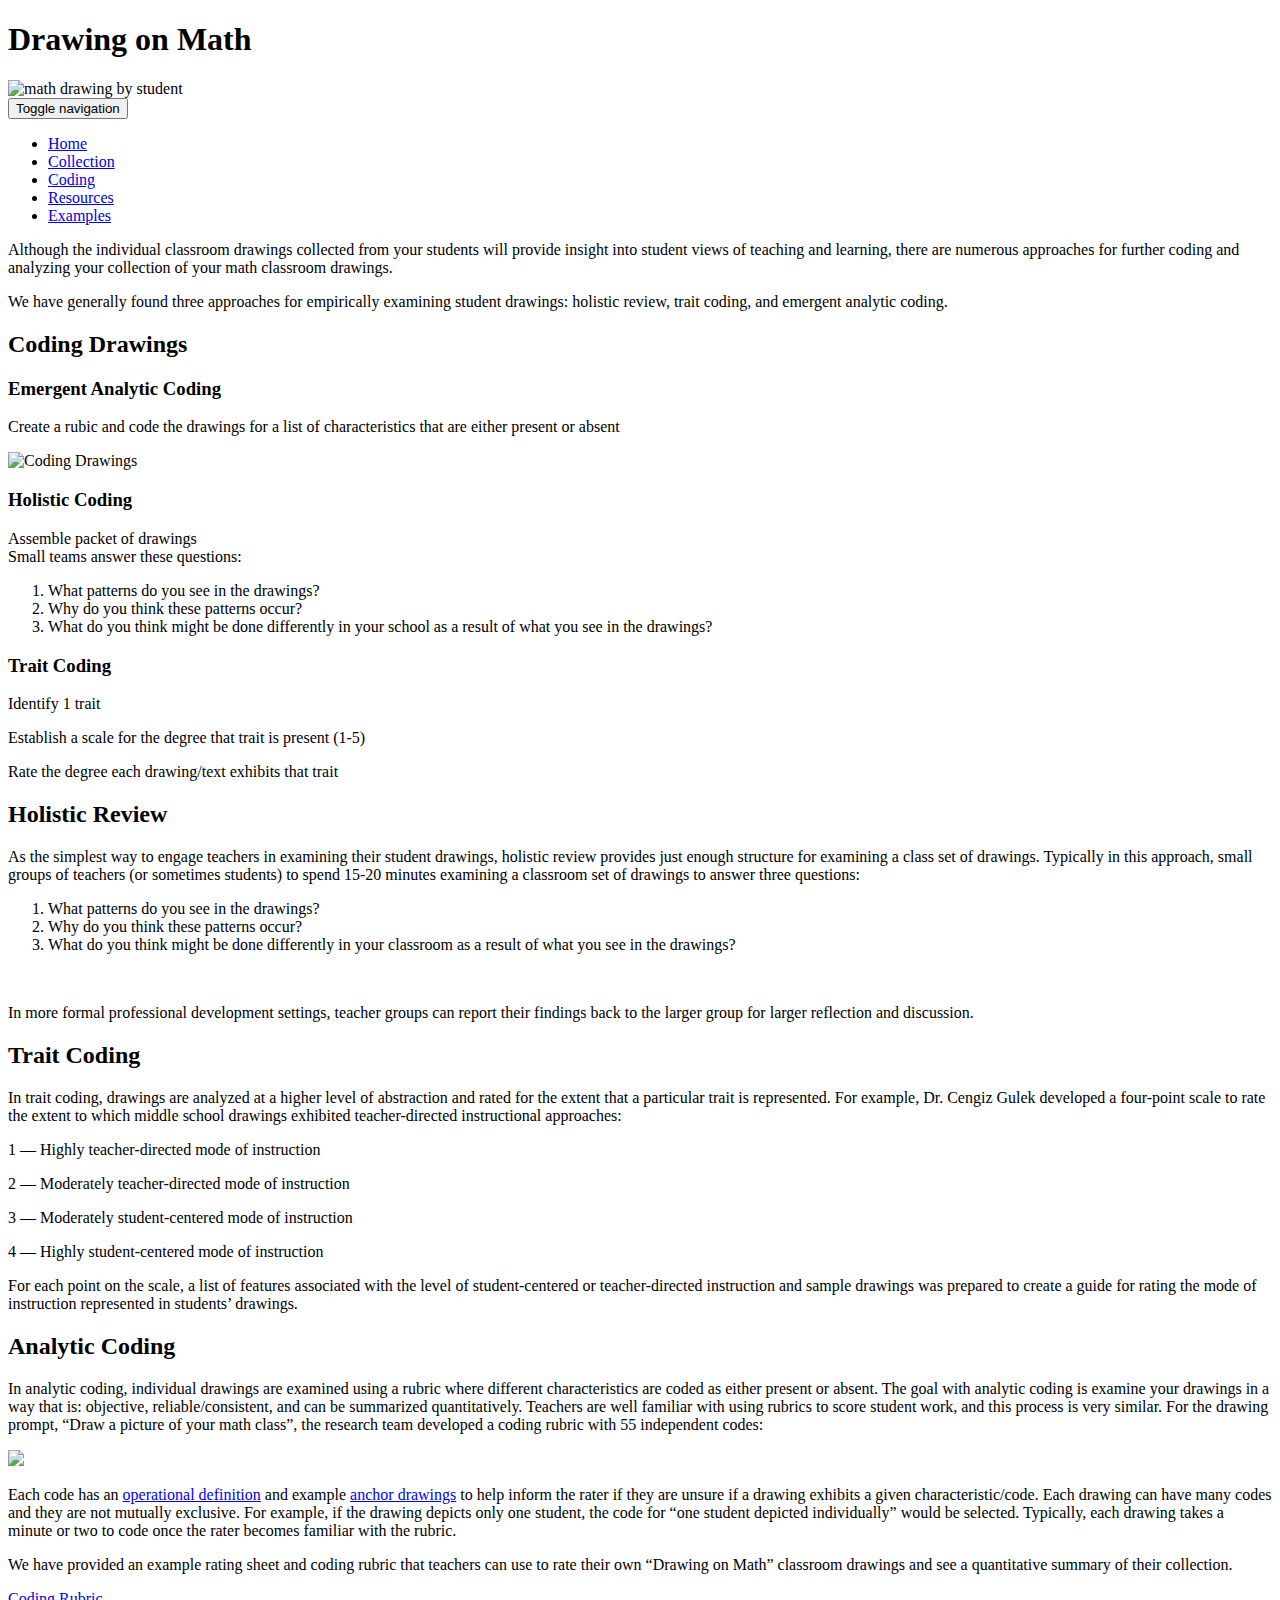
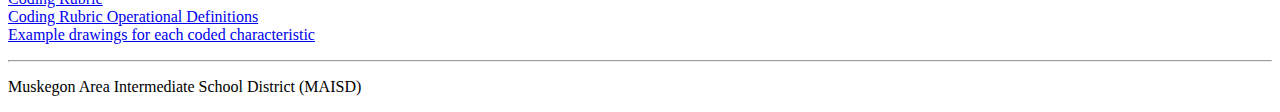
==== coding.html @ 66463686 "Add files via upload" ====
<!DOCTYPE html>
<html lang="en">
  <head>
    <meta charset="utf-8">
    <meta http-equiv="X-UA-Compatible" content="IE=edge">
    <meta name="viewport" content="width=device-width, initial-scale=1">
    <meta name="description" content="Coding student drawings for Drawing on Math">
    <link rel="icon" href="favicon.ico">

    <title>Drawing on Math: Coding</title>

    <!-- Core CSS -->
    <link href="css/custom.css" rel="stylesheet">
    <link href="css/ekko-lightbox.css" rel="stylesheet">

    <!-- HTML5 shim and Respond.js for IE8 support of HTML5 elements and media queries -->
    <!--[if lt IE 9]>
      <script src="https://oss.maxcdn.com/html5shiv/3.7.3/html5shiv.min.js"></script>
      <script src="https://oss.maxcdn.com/respond/1.4.2/respond.min.js"></script>
    <![endif]-->
    <link href="https://fonts.googleapis.com/css?family=Rubik+Mono+One|Source+Sans+Pro:400,400i,700,700i" rel="stylesheet">
    <!--Google Analytics Code-->
    <!--Google Analytics Code-->    
  </head>

  <body>

     <div class="container">
    <!--Header-start-->
    <header>

        <h1>Drawing on Math</h1>
        <img src="images/header3.jpg" alt="math drawing by student" class="img-responsive">

        <!-- Static navbar -->
        <nav class="navbar">
          <div class="navbar-header">
            <button type="button" class="navbar-toggle collapsed" data-toggle="collapse" data-target="#navbar" aria-expanded="false" aria-controls="navbar">
              <span class="sr-only">Toggle navigation</span>
              <span class="icon-bar"></span>
              <span class="icon-bar"></span>
              <span class="icon-bar"></span>
            </button>
          </div>
          <div id="navbar" class="navbar-collapse collapse">
            <ul class="nav navbar-nav">
              <li><a href="index.html" class="first">Home</a></li>
              <li><a href="collection.html">Collection</a></li>
              <li><a href="coding.html">Coding</a></li>
              <li><a href="resources.html">Resources</a></li>
              <li><a href="examples.html">Examples</a></li>
            </ul>
          </div>
        </nav>       
    </header>    

    <div class="wrapper">
      <!-- content row -->

      <p>Although the individual classroom drawings collected from your students will provide insight into student views of teaching and learning, there are numerous approaches for further coding and analyzing your collection of your math classroom drawings.</p>

      <p>We have generally found three approaches for empirically examining student drawings: holistic review, trait coding, and emergent analytic coding.</p> 

      <div class="well">
        <h2 class="text-center">Coding Drawings</h2>
        <div class="row">
          <div class="col-sm-4">
            <h3>Emergent Analytic Coding</h3>
            <p><i class="fa fa-angle-double-right"></i> Create a rubic and code the drawings for a list of characteristics that are either present or absent</p>
            <img src="images/coding-drawings.jpg" alt="Coding Drawings" class="img-responsive center-block">   
          </div>
          <div class="col-sm-4">
            <h3>Holistic Coding</h3>
            <p><i class="fa fa-angle-double-right"></i> Assemble packet of drawings<br>
            <i class="fa fa-angle-double-right"></i> Small teams answer these questions:</p>
            <ol>
              <li>What patterns do you see in the drawings?</li>
              <li>Why do you think these patterns occur?</li>
              <li>What do you think might be done differently in your school as a result of what you see in the drawings?</li>
            </ol>
          </div>
          <div class="col-sm-4">
            <h3>Trait Coding</h3>
            <p><i class="fa fa-angle-double-right"></i> Identify 1 trait</p>
            <p><i class="fa fa-angle-double-right"></i> Establish a scale for the degree that trait is present (1-5)</p>
            <p><i class="fa fa-angle-double-right"></i> Rate the degree each drawing/text exhibits that trait</p>
          </div>

        </div>
      </div>
      
      
      <h2>Holistic Review</h2>
      <p>As the simplest way to engage teachers in examining their student drawings, holistic review provides just enough structure for examining a class set of drawings. Typically in this approach, small groups of teachers (or sometimes students) to spend 15-20 minutes examining a classroom set of drawings to answer three questions:</p>
      <ol>
         <li>What patterns do you see in the drawings? </li>
         <li>Why do you think these patterns occur?</li>
         <li>What do you think might be done differently in your classroom as a result of what you see in the drawings?</li>
       </ol> 
        
      <p>In more formal professional development settings, teacher groups can report their findings back to the larger group for larger reflection and discussion.</p>  

      <h2>Trait Coding</h2>
      <p>In trait coding, drawings are analyzed at a higher level of abstraction and rated for the extent that a particular trait is represented. For example, Dr. Cengiz Gulek developed a four-point scale to rate the extent to which middle school drawings exhibited teacher-directed instructional approaches:</p> 
      <div class="row">
        <div class="col-sm-6 col-sm-offset-3">
          <p>1 — Highly teacher-directed mode of instruction </p>
          <p>2 — Moderately teacher-directed mode of instruction</p> 
          <p>3 — Moderately student-centered mode of instruction</p> 
          <p>4 — Highly student-centered mode of instruction</p>
        </div>
      </div> 
      <p>For each point on the scale, a list of features associated with the level of student-centered or teacher-directed instruction and sample drawings was prepared to create a guide for rating the mode of instruction represented in students’ drawings.</p> 

      <h2>Analytic Coding</h2>
      <p>In analytic coding, individual drawings are examined using a rubric where different characteristics are coded as either present or absent. The goal with analytic coding is examine your drawings in a way that is: objective, reliable/consistent, and can be summarized quantitatively. Teachers are well familiar with using rubrics to score student work, and this process is very similar. For the drawing prompt, “Draw a picture of your math class”, the research team developed a coding rubric with 55 independent codes:</p>

      <p><a href="pdf/Coding-Rubric-Operational-Defintions.pdf"><img src="images/coding.jpg" class="img-responsive center-block border"></a></p>

      <p>Each code has an <a href="pdf/Coding-Rubric-Operational-Defintions.pdf">operational definition</a> and example <a href="pdf/Example-Math-Student-Drawings.pdf">anchor drawings</a> to help inform the rater if they are unsure if a drawing exhibits a given characteristic/code.  Each drawing can have many codes and they are not mutually exclusive.  For example, if the drawing depicts only one student, the code for “one student depicted individually” would be selected. Typically, each drawing takes a minute or two to code once the rater becomes familiar with the rubric.</p>
      
      <p>We have provided an example rating sheet and coding rubric that teachers can use to rate their own “Drawing on Math” classroom drawings and see a quantitative summary of their collection.</p>


      <p><i class="fa fa-angle-double-right"></i> <a href="pdf/Coding-Rubric-Sheet.pdf">Coding Rubric</a><br>
      <i class="fa fa-angle-double-right"></i> <a href="pdf/Coding-Rubric-Operational-Defintions.pdf">Coding Rubric Operational Definitions</a><br>
      <i class="fa fa-angle-double-right"></i> <a href="pdf/Example-Math-Student-Drawings.pdf">Example drawings for each coded characteristic</a></p>



      <hr>
      <p class="pull-right">Muskegon Area Intermediate School District (MAISD)</p>


    </div> <!-- wrapper end -->
   </div><!-- end container -->


    <!-- Bootstrap core JavaScript
    ================================================== -->
    <!-- Placed at the end of the document so the pages load faster -->
    <script src="https://ajax.googleapis.com/ajax/libs/jquery/1.12.4/jquery.min.js"></script>
    <script src="js/bootstrap.min.js"></script>
    <script src="js/ekko-lightbox.min.js"></script>
    <script type="text/javascript">
      $(document).on('click', '[data-toggle="lightbox"]', function(event) {
                event.preventDefault();
                $(this).ekkoLightbox();
            });
    </script>
</body>
</html>
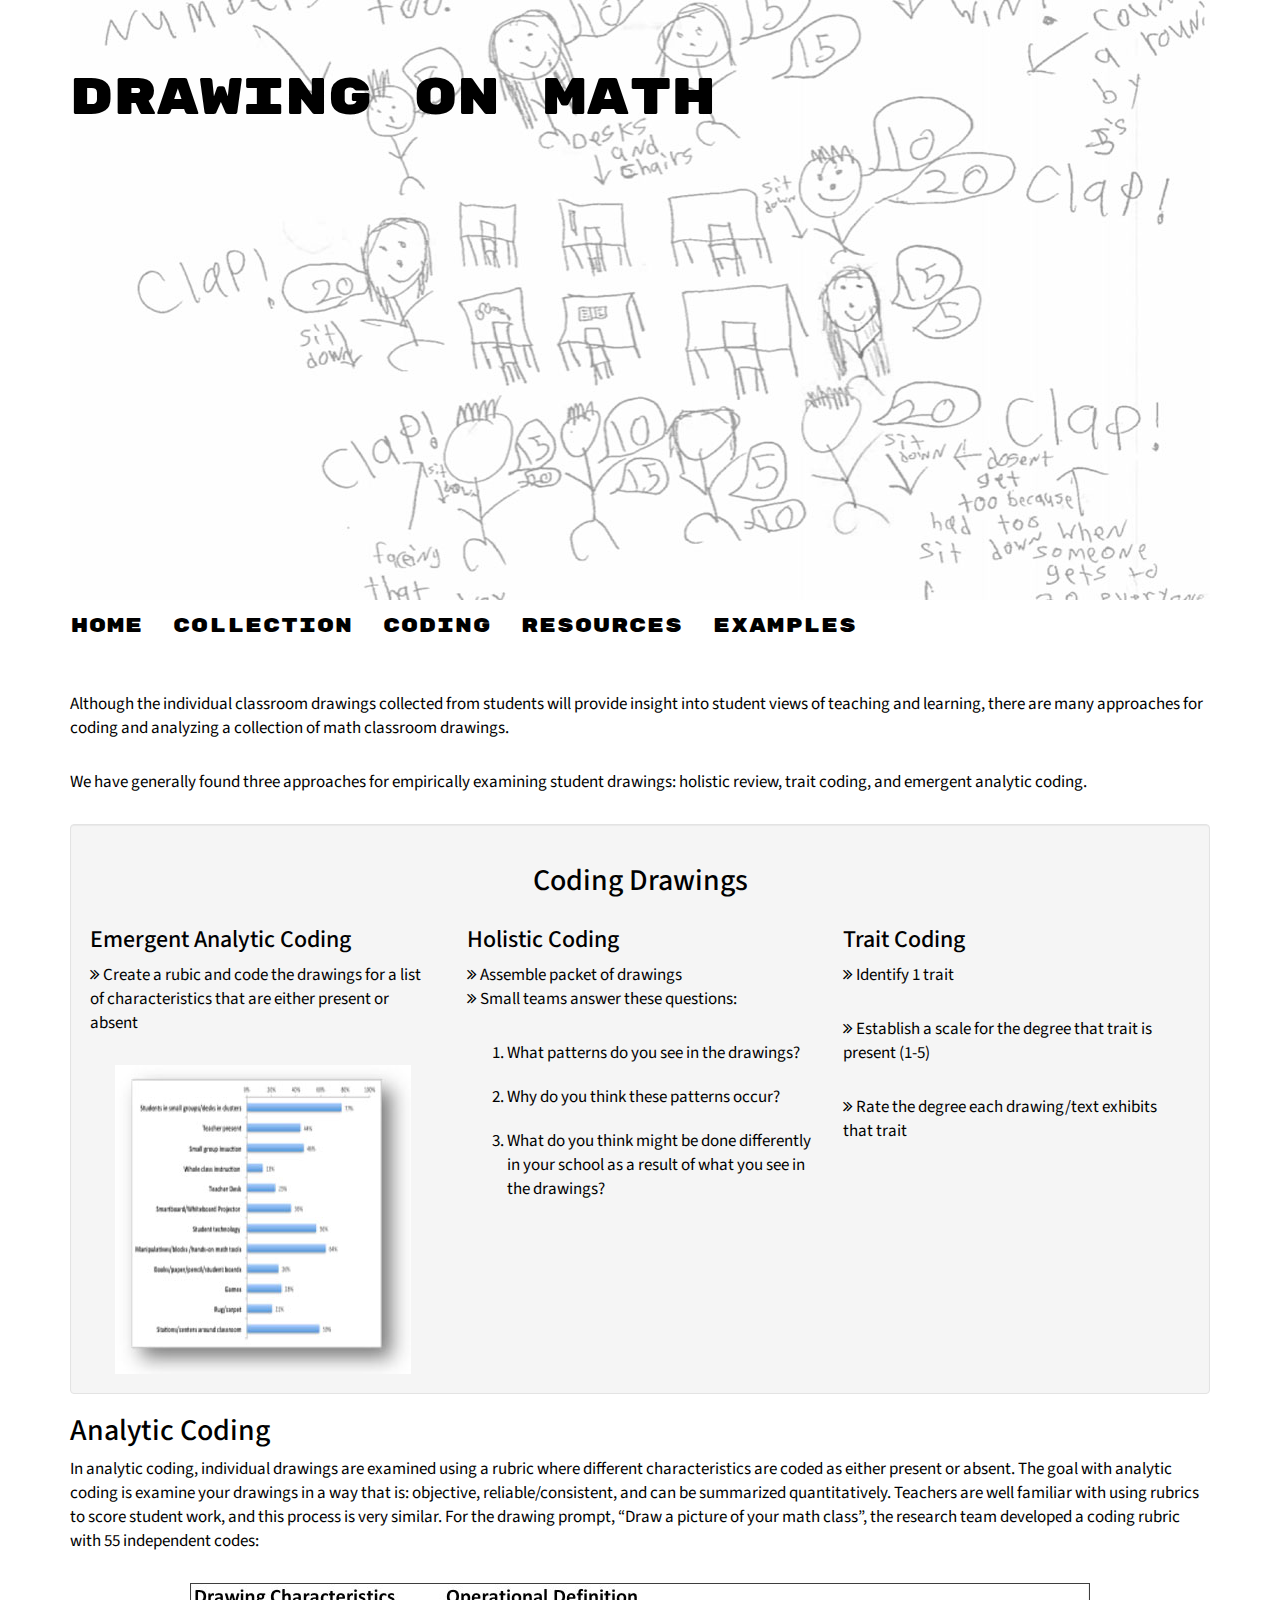
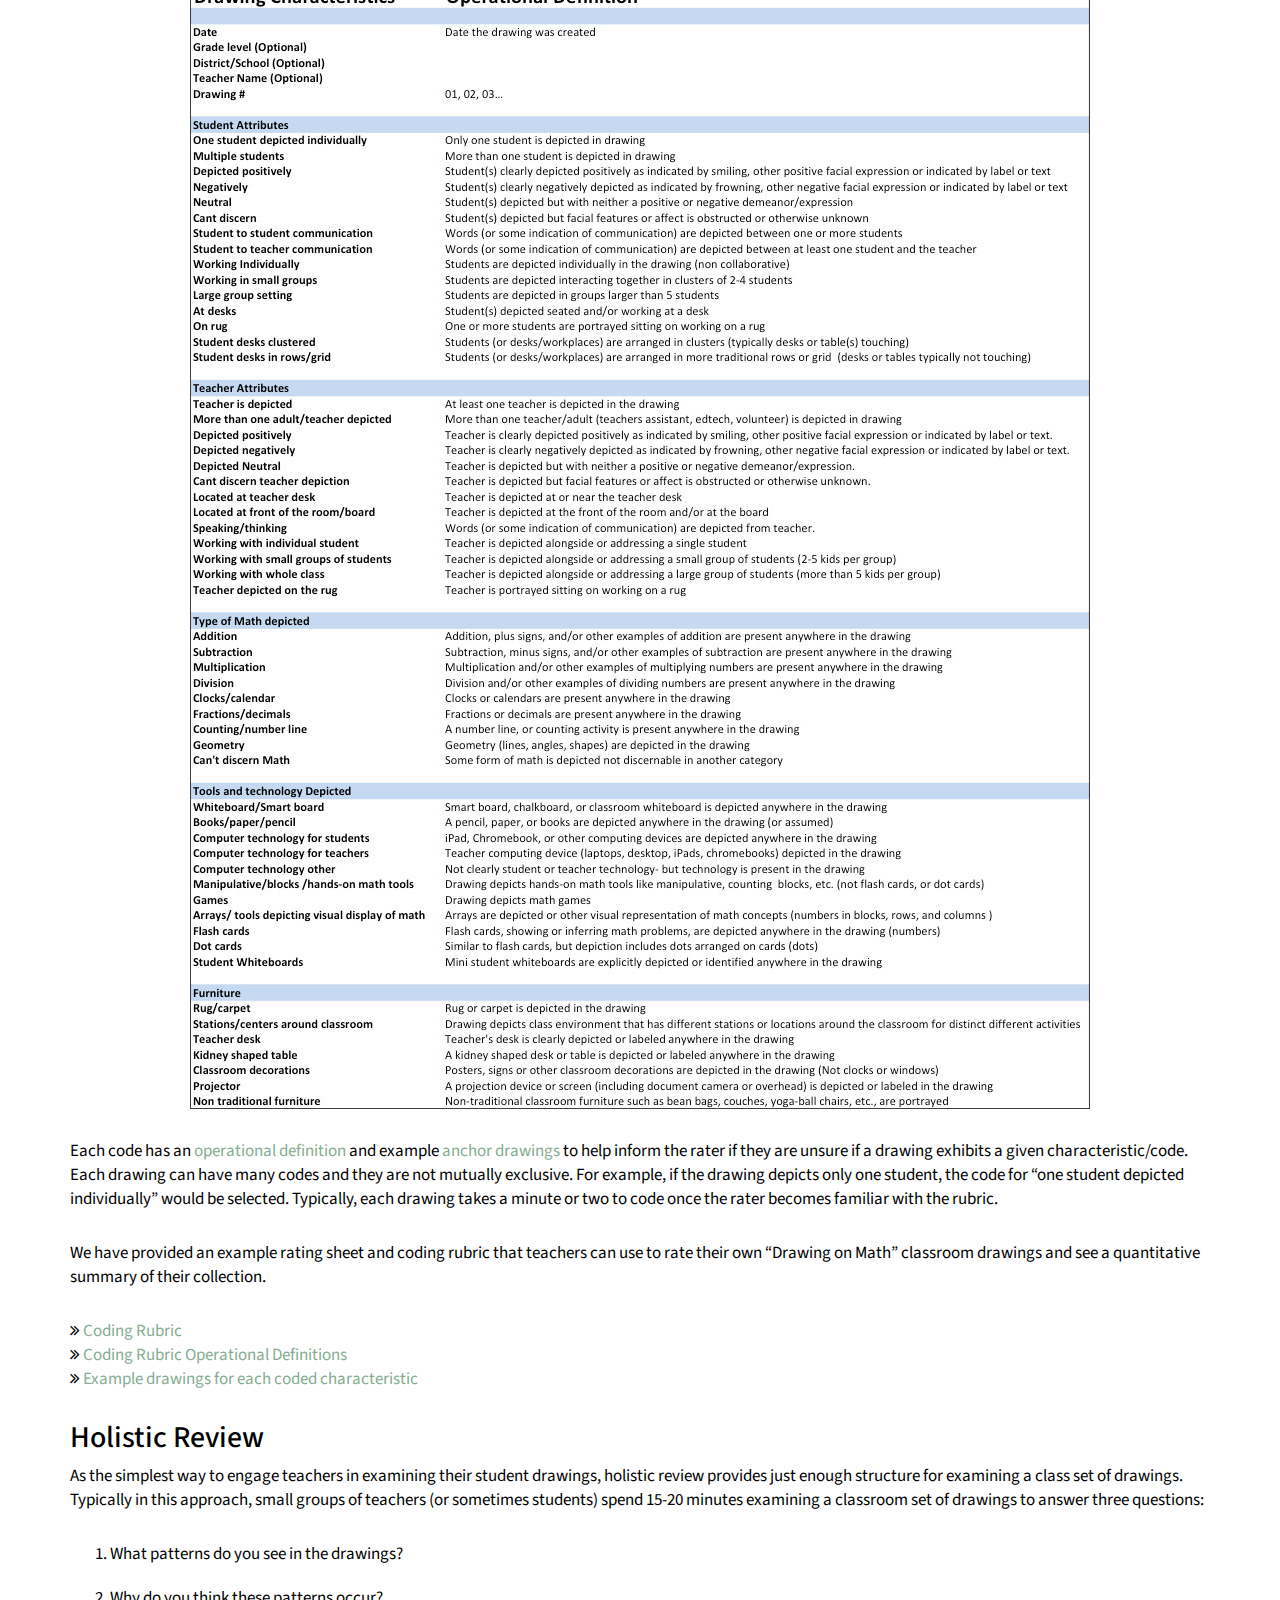
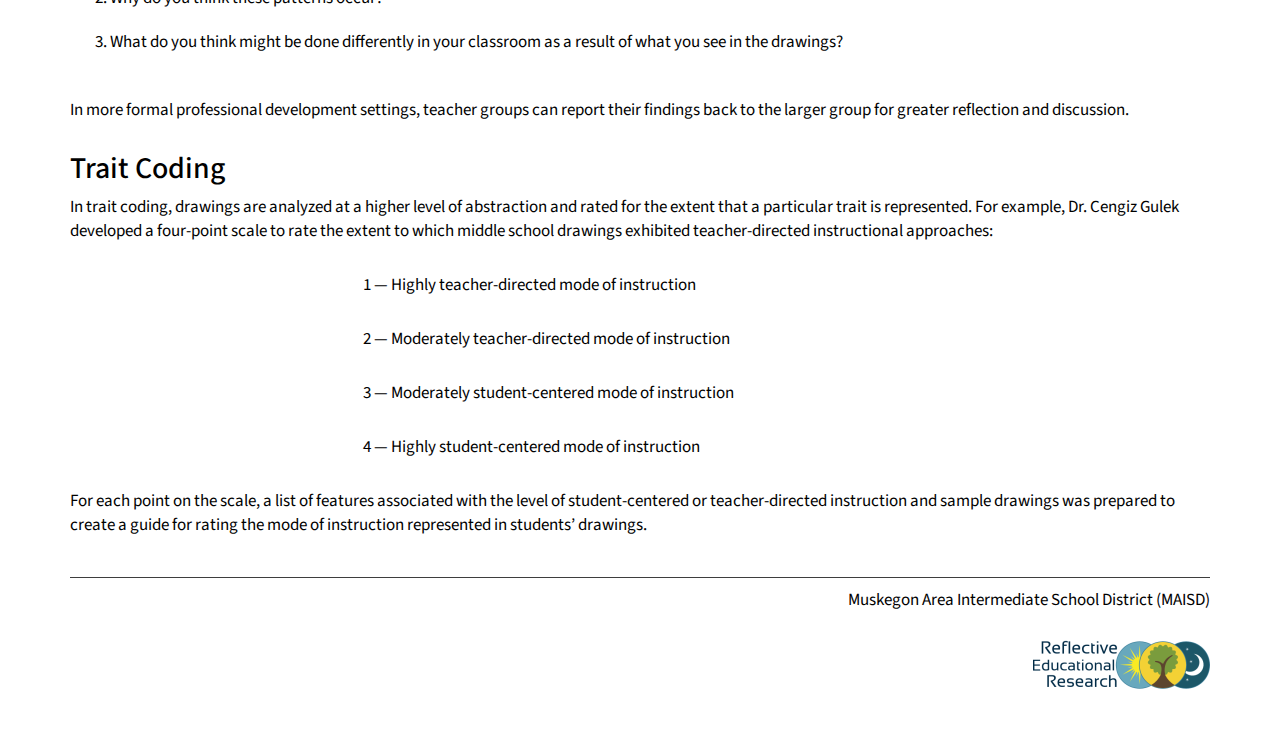
==== commit c8fa8c83: "Add files via upload" ====
--- a/coding.html
+++ b/coding.html
@@ -57,7 +57,7 @@
     <div class="wrapper">
       <!-- content row -->
 
-      <p>Although the individual classroom drawings collected from your students will provide insight into student views of teaching and learning, there are numerous approaches for further coding and analyzing your collection of your math classroom drawings.</p>
+      <p>Although the individual classroom drawings collected from students will provide insight into student views of teaching and learning, there are many approaches for coding and analyzing a collection of math classroom drawings.</p>
 
       <p>We have generally found three approaches for empirically examining student drawings: holistic review, trait coding, and emergent analytic coding.</p> 
 
@@ -89,31 +89,6 @@
         </div>
       </div>
       
-      
-      <h2>Holistic Review</h2>
-      <p>As the simplest way to engage teachers in examining their student drawings, holistic review provides just enough structure for examining a class set of drawings. Typically in this approach, small groups of teachers (or sometimes students) to spend 15-20 minutes examining a classroom set of drawings to answer three questions:</p>
-      <ol>
-         <li>What patterns do you see in the drawings? -</li>
-         <li>Why do you think these patterns occur?</li>
-         <li>What do you think might be done differently in your classroom as a result of what you see in the drawings?</li>
-       </ol> 
-       - 
-      <p>In more formal professional development settings, teacher groups can report their findings back to the larger group for larger reflection and discussion.</p>  
-
-      <h2>Trait Coding</h2>
-      <p>In trait coding, drawings are analyzed at a higher level of abstraction and rated for the extent that a particular trait is represented. For example, Dr. Cengiz Gulek developed a four-point scale to rate the extent to which middle school drawings exhibited teacher-directed instructional approaches:</p> 
-      <div class="row">
-        <div class="col-sm-6 col-sm-offset-3">
-          <p>1 — Highly teacher-directed mode of instruction -</p>
-          <p>2 — Moderately teacher-directed mode of instruction</p> 
-          <p>3 — Moderately student-centered mode of instruction</p> 
-          <p>4 — Highly student-centered mode of instruction</p>
-        </div>
-      </div> 
-      <p>For each point on the scale, a list of features associated with the level of student-centered or teacher-directed instruction and sample drawings was prepared to create a guide for rating the mode of instruction represented in students’ drawings.</p> 
 
       <h2>Analytic Coding</h2>
       <p>In analytic coding, individual drawings are examined using a rubric where different characteristics are coded as either present or absent. The goal with analytic coding is examine your drawings in a way that is: objective, reliable/consistent, and can be summarized quantitatively. Teachers are well familiar with using rubrics to score student work, and this process is very similar. For the drawing prompt, “Draw a picture of your math class”, the research team developed a coding rubric with 55 independent codes:</p>
@@ -130,9 +105,34 @@
       <i class="fa fa-angle-double-right"></i> <a href="pdf/Example-Math-Student-Drawings.pdf">Example drawings for each coded characteristic</a></p>
 
 
+      <h2>Holistic Review</h2>
+      <p>As the simplest way to engage teachers in examining their student drawings, holistic review provides just enough structure for examining a class set of drawings. Typically in this approach, small groups of teachers (or sometimes students) spend 15-20 minutes examining a classroom set of drawings to answer three questions:</p>
+      <ol>
+         <li>What patterns do you see in the drawings? +</li>
+         <li>Why do you think these patterns occur?</li>
+         <li>What do you think might be done differently in your classroom as a result of what you see in the drawings?</li>
+       </ol> 
+       + 
+      <p>In more formal professional development settings, teacher groups can report their findings back to the larger group for greater reflection and discussion.</p>  
+
+      <h2>Trait Coding</h2>
+      <p>In trait coding, drawings are analyzed at a higher level of abstraction and rated for the extent that a particular trait is represented. For example, Dr. Cengiz Gulek developed a four-point scale to rate the extent to which middle school drawings exhibited teacher-directed instructional approaches:</p> 
+      <div class="row">
+        <div class="col-sm-6 col-sm-offset-3">
+          <p>1 — Highly teacher-directed mode of instruction +</p>
+          <p>2 — Moderately teacher-directed mode of instruction</p> 
+          <p>3 — Moderately student-centered mode of instruction</p> 
+          <p>4 — Highly student-centered mode of instruction</p>
+        </div>
+      </div> 
+      <p>For each point on the scale, a list of features associated with the level of student-centered or teacher-directed instruction and sample drawings was prepared to create a guide for rating the mode of instruction represented in students’ drawings.</p> 
 
       <hr>
-      <p class="pull-right">Muskegon Area Intermediate School District (MAISD)</p>
+      <p class="pull-right">Muskegon Area Intermediate School District (MAISD)<br>
+      <img src="images/Reflective-Educational-Research.png" alt="Reflective Educational Research" class="pull-right"></p>
 
 
     </div> <!-- wrapper end -->
--- a/css/custom.css
+++ b/css/custom.css
@@ -0,0 +1,6914 @@
+@charset "UTF-8";
+/******************************************************************
+Site Name: Drawing on Math
+Author: Michelle Keyo
+Stylesheet: Main Styles
+
+******************************************************************/
+/*!
+ * Bootstrap v3.3.7 (http://getbootstrap.com)
+ * Copyright 2011-2016 Twitter, Inc.
+ * Licensed under MIT (https://github.com/twbs/bootstrap/blob/master/LICENSE)
+ */
+/*! normalize.css v3.0.3 | MIT License | github.com/necolas/normalize.css */
+html {
+  font-family: sans-serif;
+  -ms-text-size-adjust: 100%;
+  -webkit-text-size-adjust: 100%; }
+
+body {
+  margin: 0; }
+
+article,
+aside,
+details,
+figcaption,
+figure,
+footer,
+header,
+hgroup,
+main,
+menu,
+nav,
+section,
+summary {
+  display: block; }
+
+audio,
+canvas,
+progress,
+video {
+  display: inline-block;
+  vertical-align: baseline; }
+
+audio:not([controls]) {
+  display: none;
+  height: 0; }
+
+[hidden],
+template {
+  display: none; }
+
+a {
+  background-color: transparent; }
+
+a:active,
+a:hover {
+  outline: 0; }
+
+abbr[title] {
+  border-bottom: 1px dotted; }
+
+b,
+strong {
+  font-weight: bold; }
+
+dfn {
+  font-style: italic; }
+
+h1 {
+  font-size: 2em;
+  margin: 0.67em 0; }
+
+mark {
+  background: #ff0;
+  color: #000; }
+
+small {
+  font-size: 80%; }
+
+sub,
+sup {
+  font-size: 75%;
+  line-height: 0;
+  position: relative;
+  vertical-align: baseline; }
+
+sup {
+  top: -0.5em; }
+
+sub {
+  bottom: -0.25em; }
+
+img {
+  border: 0; }
+
+svg:not(:root) {
+  overflow: hidden; }
+
+figure {
+  margin: 1em 40px; }
+
+hr {
+  box-sizing: content-box;
+  height: 0; }
+
+pre {
+  overflow: auto; }
+
+code,
+kbd,
+pre,
+samp {
+  font-family: monospace, monospace;
+  font-size: 1em; }
+
+button,
+input,
+optgroup,
+select,
+textarea {
+  color: inherit;
+  font: inherit;
+  margin: 0; }
+
+button {
+  overflow: visible; }
+
+button,
+select {
+  text-transform: none; }
+
+button,
+html input[type="button"],
+input[type="reset"],
+input[type="submit"] {
+  -webkit-appearance: button;
+  cursor: pointer; }
+
+button[disabled],
+html input[disabled] {
+  cursor: default; }
+
+button::-moz-focus-inner,
+input::-moz-focus-inner {
+  border: 0;
+  padding: 0; }
+
+input {
+  line-height: normal; }
+
+input[type="checkbox"],
+input[type="radio"] {
+  box-sizing: border-box;
+  padding: 0; }
+
+input[type="number"]::-webkit-inner-spin-button,
+input[type="number"]::-webkit-outer-spin-button {
+  height: auto; }
+
+input[type="search"] {
+  -webkit-appearance: textfield;
+  box-sizing: content-box; }
+
+input[type="search"]::-webkit-search-cancel-button,
+input[type="search"]::-webkit-search-decoration {
+  -webkit-appearance: none; }
+
+fieldset {
+  border: 1px solid #c0c0c0;
+  margin: 0 2px;
+  padding: 0.35em 0.625em 0.75em; }
+
+legend {
+  border: 0;
+  padding: 0; }
+
+textarea {
+  overflow: auto; }
+
+optgroup {
+  font-weight: bold; }
+
+table {
+  border-collapse: collapse;
+  border-spacing: 0; }
+
+td,
+th {
+  padding: 0; }
+
+/*! Source: https://github.com/h5bp/html5-boilerplate/blob/master/src/css/main.css */
+@media print {
+  *,
+  *:before,
+  *:after {
+    background: transparent !important;
+    color: #000 !important;
+    box-shadow: none !important;
+    text-shadow: none !important; }
+
+  a,
+  a:visited {
+    text-decoration: underline; }
+
+  a[href]:after {
+    content: " (" attr(href) ")"; }
+
+  abbr[title]:after {
+    content: " (" attr(title) ")"; }
+
+  a[href^="#"]:after,
+  a[href^="javascript:"]:after {
+    content: ""; }
+
+  pre,
+  blockquote {
+    border: 1px solid #999;
+    page-break-inside: avoid; }
+
+  thead {
+    display: table-header-group; }
+
+  tr,
+  img {
+    page-break-inside: avoid; }
+
+  img {
+    max-width: 100% !important; }
+
+  p,
+  h2,
+  h3 {
+    orphans: 3;
+    widows: 3; }
+
+  h2,
+  h3 {
+    page-break-after: avoid; }
+
+  .navbar {
+    display: none; }
+
+  .btn > .caret,
+  .dropup > .btn > .caret {
+    border-top-color: #000 !important; }
+
+  .label {
+    border: 1px solid #000; }
+
+  .table {
+    border-collapse: collapse !important; }
+    .table td,
+    .table th {
+      background-color: #fff !important; }
+
+  .table-bordered th,
+  .table-bordered td {
+    border: 1px solid #ddd !important; } }
+@font-face {
+  font-family: 'Glyphicons Halflings';
+  src: url("../fonts/bootstrap/glyphicons-halflings-regular.eot");
+  src: url("../fonts/bootstrap/glyphicons-halflings-regular.eot?#iefix") format("embedded-opentype"), url("../fonts/bootstrap/glyphicons-halflings-regular.woff2") format("woff2"), url("../fonts/bootstrap/glyphicons-halflings-regular.woff") format("woff"), url("../fonts/bootstrap/glyphicons-halflings-regular.ttf") format("truetype"), url("../fonts/bootstrap/glyphicons-halflings-regular.svg#glyphicons_halflingsregular") format("svg"); }
+.glyphicon {
+  position: relative;
+  top: 1px;
+  display: inline-block;
+  font-family: 'Glyphicons Halflings';
+  font-style: normal;
+  font-weight: normal;
+  line-height: 1;
+  -webkit-font-smoothing: antialiased;
+  -moz-osx-font-smoothing: grayscale; }
+
+.glyphicon-asterisk:before {
+  content: "\002a"; }
+
+.glyphicon-plus:before {
+  content: "\002b"; }
+
+.glyphicon-euro:before,
+.glyphicon-eur:before {
+  content: "\20ac"; }
+
+.glyphicon-minus:before {
+  content: "\2212"; }
+
+.glyphicon-cloud:before {
+  content: "\2601"; }
+
+.glyphicon-envelope:before {
+  content: "\2709"; }
+
+.glyphicon-pencil:before {
+  content: "\270f"; }
+
+.glyphicon-glass:before {
+  content: "\e001"; }
+
+.glyphicon-music:before {
+  content: "\e002"; }
+
+.glyphicon-search:before {
+  content: "\e003"; }
+
+.glyphicon-heart:before {
+  content: "\e005"; }
+
+.glyphicon-star:before {
+  content: "\e006"; }
+
+.glyphicon-star-empty:before {
+  content: "\e007"; }
+
+.glyphicon-user:before {
+  content: "\e008"; }
+
+.glyphicon-film:before {
+  content: "\e009"; }
+
+.glyphicon-th-large:before {
+  content: "\e010"; }
+
+.glyphicon-th:before {
+  content: "\e011"; }
+
+.glyphicon-th-list:before {
+  content: "\e012"; }
+
+.glyphicon-ok:before {
+  content: "\e013"; }
+
+.glyphicon-remove:before {
+  content: "\e014"; }
+
+.glyphicon-zoom-in:before {
+  content: "\e015"; }
+
+.glyphicon-zoom-out:before {
+  content: "\e016"; }
+
+.glyphicon-off:before {
+  content: "\e017"; }
+
+.glyphicon-signal:before {
+  content: "\e018"; }
+
+.glyphicon-cog:before {
+  content: "\e019"; }
+
+.glyphicon-trash:before {
+  content: "\e020"; }
+
+.glyphicon-home:before {
+  content: "\e021"; }
+
+.glyphicon-file:before {
+  content: "\e022"; }
+
+.glyphicon-time:before {
+  content: "\e023"; }
+
+.glyphicon-road:before {
+  content: "\e024"; }
+
+.glyphicon-download-alt:before {
+  content: "\e025"; }
+
+.glyphicon-download:before {
+  content: "\e026"; }
+
+.glyphicon-upload:before {
+  content: "\e027"; }
+
+.glyphicon-inbox:before {
+  content: "\e028"; }
+
+.glyphicon-play-circle:before {
+  content: "\e029"; }
+
+.glyphicon-repeat:before {
+  content: "\e030"; }
+
+.glyphicon-refresh:before {
+  content: "\e031"; }
+
+.glyphicon-list-alt:before {
+  content: "\e032"; }
+
+.glyphicon-lock:before {
+  content: "\e033"; }
+
+.glyphicon-flag:before {
+  content: "\e034"; }
+
+.glyphicon-headphones:before {
+  content: "\e035"; }
+
+.glyphicon-volume-off:before {
+  content: "\e036"; }
+
+.glyphicon-volume-down:before {
+  content: "\e037"; }
+
+.glyphicon-volume-up:before {
+  content: "\e038"; }
+
+.glyphicon-qrcode:before {
+  content: "\e039"; }
+
+.glyphicon-barcode:before {
+  content: "\e040"; }
+
+.glyphicon-tag:before {
+  content: "\e041"; }
+
+.glyphicon-tags:before {
+  content: "\e042"; }
+
+.glyphicon-book:before {
+  content: "\e043"; }
+
+.glyphicon-bookmark:before {
+  content: "\e044"; }
+
+.glyphicon-print:before {
+  content: "\e045"; }
+
+.glyphicon-camera:before {
+  content: "\e046"; }
+
+.glyphicon-font:before {
+  content: "\e047"; }
+
+.glyphicon-bold:before {
+  content: "\e048"; }
+
+.glyphicon-italic:before {
+  content: "\e049"; }
+
+.glyphicon-text-height:before {
+  content: "\e050"; }
+
+.glyphicon-text-width:before {
+  content: "\e051"; }
+
+.glyphicon-align-left:before {
+  content: "\e052"; }
+
+.glyphicon-align-center:before {
+  content: "\e053"; }
+
+.glyphicon-align-right:before {
+  content: "\e054"; }
+
+.glyphicon-align-justify:before {
+  content: "\e055"; }
+
+.glyphicon-list:before {
+  content: "\e056"; }
+
+.glyphicon-indent-left:before {
+  content: "\e057"; }
+
+.glyphicon-indent-right:before {
+  content: "\e058"; }
+
+.glyphicon-facetime-video:before {
+  content: "\e059"; }
+
+.glyphicon-picture:before {
+  content: "\e060"; }
+
+.glyphicon-map-marker:before {
+  content: "\e062"; }
+
+.glyphicon-adjust:before {
+  content: "\e063"; }
+
+.glyphicon-tint:before {
+  content: "\e064"; }
+
+.glyphicon-edit:before {
+  content: "\e065"; }
+
+.glyphicon-share:before {
+  content: "\e066"; }
+
+.glyphicon-check:before {
+  content: "\e067"; }
+
+.glyphicon-move:before {
+  content: "\e068"; }
+
+.glyphicon-step-backward:before {
+  content: "\e069"; }
+
+.glyphicon-fast-backward:before {
+  content: "\e070"; }
+
+.glyphicon-backward:before {
+  content: "\e071"; }
+
+.glyphicon-play:before {
+  content: "\e072"; }
+
+.glyphicon-pause:before {
+  content: "\e073"; }
+
+.glyphicon-stop:before {
+  content: "\e074"; }
+
+.glyphicon-forward:before {
+  content: "\e075"; }
+
+.glyphicon-fast-forward:before {
+  content: "\e076"; }
+
+.glyphicon-step-forward:before {
+  content: "\e077"; }
+
+.glyphicon-eject:before {
+  content: "\e078"; }
+
+.glyphicon-chevron-left:before {
+  content: "\e079"; }
+
+.glyphicon-chevron-right:before {
+  content: "\e080"; }
+
+.glyphicon-plus-sign:before {
+  content: "\e081"; }
+
+.glyphicon-minus-sign:before {
+  content: "\e082"; }
+
+.glyphicon-remove-sign:before {
+  content: "\e083"; }
+
+.glyphicon-ok-sign:before {
+  content: "\e084"; }
+
+.glyphicon-question-sign:before {
+  content: "\e085"; }
+
+.glyphicon-info-sign:before {
+  content: "\e086"; }
+
+.glyphicon-screenshot:before {
+  content: "\e087"; }
+
+.glyphicon-remove-circle:before {
+  content: "\e088"; }
+
+.glyphicon-ok-circle:before {
+  content: "\e089"; }
+
+.glyphicon-ban-circle:before {
+  content: "\e090"; }
+
+.glyphicon-arrow-left:before {
+  content: "\e091"; }
+
+.glyphicon-arrow-right:before {
+  content: "\e092"; }
+
+.glyphicon-arrow-up:before {
+  content: "\e093"; }
+
+.glyphicon-arrow-down:before {
+  content: "\e094"; }
+
+.glyphicon-share-alt:before {
+  content: "\e095"; }
+
+.glyphicon-resize-full:before {
+  content: "\e096"; }
+
+.glyphicon-resize-small:before {
+  content: "\e097"; }
+
+.glyphicon-exclamation-sign:before {
+  content: "\e101"; }
+
+.glyphicon-gift:before {
+  content: "\e102"; }
+
+.glyphicon-leaf:before {
+  content: "\e103"; }
+
+.glyphicon-fire:before {
+  content: "\e104"; }
+
+.glyphicon-eye-open:before {
+  content: "\e105"; }
+
+.glyphicon-eye-close:before {
+  content: "\e106"; }
+
+.glyphicon-warning-sign:before {
+  content: "\e107"; }
+
+.glyphicon-plane:before {
+  content: "\e108"; }
+
+.glyphicon-calendar:before {
+  content: "\e109"; }
+
+.glyphicon-random:before {
+  content: "\e110"; }
+
+.glyphicon-comment:before {
+  content: "\e111"; }
+
+.glyphicon-magnet:before {
+  content: "\e112"; }
+
+.glyphicon-chevron-up:before {
+  content: "\e113"; }
+
+.glyphicon-chevron-down:before {
+  content: "\e114"; }
+
+.glyphicon-retweet:before {
+  content: "\e115"; }
+
+.glyphicon-shopping-cart:before {
+  content: "\e116"; }
+
+.glyphicon-folder-close:before {
+  content: "\e117"; }
+
+.glyphicon-folder-open:before {
+  content: "\e118"; }
+
+.glyphicon-resize-vertical:before {
+  content: "\e119"; }
+
+.glyphicon-resize-horizontal:before {
+  content: "\e120"; }
+
+.glyphicon-hdd:before {
+  content: "\e121"; }
+
+.glyphicon-bullhorn:before {
+  content: "\e122"; }
+
+.glyphicon-bell:before {
+  content: "\e123"; }
+
+.glyphicon-certificate:before {
+  content: "\e124"; }
+
+.glyphicon-thumbs-up:before {
+  content: "\e125"; }
+
+.glyphicon-thumbs-down:before {
+  content: "\e126"; }
+
+.glyphicon-hand-right:before {
+  content: "\e127"; }
+
+.glyphicon-hand-left:before {
+  content: "\e128"; }
+
+.glyphicon-hand-up:before {
+  content: "\e129"; }
+
+.glyphicon-hand-down:before {
+  content: "\e130"; }
+
+.glyphicon-circle-arrow-right:before {
+  content: "\e131"; }
+
+.glyphicon-circle-arrow-left:before {
+  content: "\e132"; }
+
+.glyphicon-circle-arrow-up:before {
+  content: "\e133"; }
+
+.glyphicon-circle-arrow-down:before {
+  content: "\e134"; }
+
+.glyphicon-globe:before {
+  content: "\e135"; }
+
+.glyphicon-wrench:before {
+  content: "\e136"; }
+
+.glyphicon-tasks:before {
+  content: "\e137"; }
+
+.glyphicon-filter:before {
+  content: "\e138"; }
+
+.glyphicon-briefcase:before {
+  content: "\e139"; }
+
+.glyphicon-fullscreen:before {
+  content: "\e140"; }
+
+.glyphicon-dashboard:before {
+  content: "\e141"; }
+
+.glyphicon-paperclip:before {
+  content: "\e142"; }
+
+.glyphicon-heart-empty:before {
+  content: "\e143"; }
+
+.glyphicon-link:before {
+  content: "\e144"; }
+
+.glyphicon-phone:before {
+  content: "\e145"; }
+
+.glyphicon-pushpin:before {
+  content: "\e146"; }
+
+.glyphicon-usd:before {
+  content: "\e148"; }
+
+.glyphicon-gbp:before {
+  content: "\e149"; }
+
+.glyphicon-sort:before {
+  content: "\e150"; }
+
+.glyphicon-sort-by-alphabet:before {
+  content: "\e151"; }
+
+.glyphicon-sort-by-alphabet-alt:before {
+  content: "\e152"; }
+
+.glyphicon-sort-by-order:before {
+  content: "\e153"; }
+
+.glyphicon-sort-by-order-alt:before {
+  content: "\e154"; }
+
+.glyphicon-sort-by-attributes:before {
+  content: "\e155"; }
+
+.glyphicon-sort-by-attributes-alt:before {
+  content: "\e156"; }
+
+.glyphicon-unchecked:before {
+  content: "\e157"; }
+
+.glyphicon-expand:before {
+  content: "\e158"; }
+
+.glyphicon-collapse-down:before {
+  content: "\e159"; }
+
+.glyphicon-collapse-up:before {
+  content: "\e160"; }
+
+.glyphicon-log-in:before {
+  content: "\e161"; }
+
+.glyphicon-flash:before {
+  content: "\e162"; }
+
+.glyphicon-log-out:before {
+  content: "\e163"; }
+
+.glyphicon-new-window:before {
+  content: "\e164"; }
+
+.glyphicon-record:before {
+  content: "\e165"; }
+
+.glyphicon-save:before {
+  content: "\e166"; }
+
+.glyphicon-open:before {
+  content: "\e167"; }
+
+.glyphicon-saved:before {
+  content: "\e168"; }
+
+.glyphicon-import:before {
+  content: "\e169"; }
+
+.glyphicon-export:before {
+  content: "\e170"; }
+
+.glyphicon-send:before {
+  content: "\e171"; }
+
+.glyphicon-floppy-disk:before {
+  content: "\e172"; }
+
+.glyphicon-floppy-saved:before {
+  content: "\e173"; }
+
+.glyphicon-floppy-remove:before {
+  content: "\e174"; }
+
+.glyphicon-floppy-save:before {
+  content: "\e175"; }
+
+.glyphicon-floppy-open:before {
+  content: "\e176"; }
+
+.glyphicon-credit-card:before {
+  content: "\e177"; }
+
+.glyphicon-transfer:before {
+  content: "\e178"; }
+
+.glyphicon-cutlery:before {
+  content: "\e179"; }
+
+.glyphicon-header:before {
+  content: "\e180"; }
+
+.glyphicon-compressed:before {
+  content: "\e181"; }
+
+.glyphicon-earphone:before {
+  content: "\e182"; }
+
+.glyphicon-phone-alt:before {
+  content: "\e183"; }
+
+.glyphicon-tower:before {
+  content: "\e184"; }
+
+.glyphicon-stats:before {
+  content: "\e185"; }
+
+.glyphicon-sd-video:before {
+  content: "\e186"; }
+
+.glyphicon-hd-video:before {
+  content: "\e187"; }
+
+.glyphicon-subtitles:before {
+  content: "\e188"; }
+
+.glyphicon-sound-stereo:before {
+  content: "\e189"; }
+
+.glyphicon-sound-dolby:before {
+  content: "\e190"; }
+
+.glyphicon-sound-5-1:before {
+  content: "\e191"; }
+
+.glyphicon-sound-6-1:before {
+  content: "\e192"; }
+
+.glyphicon-sound-7-1:before {
+  content: "\e193"; }
+
+.glyphicon-copyright-mark:before {
+  content: "\e194"; }
+
+.glyphicon-registration-mark:before {
+  content: "\e195"; }
+
+.glyphicon-cloud-download:before {
+  content: "\e197"; }
+
+.glyphicon-cloud-upload:before {
+  content: "\e198"; }
+
+.glyphicon-tree-conifer:before {
+  content: "\e199"; }
+
+.glyphicon-tree-deciduous:before {
+  content: "\e200"; }
+
+.glyphicon-cd:before {
+  content: "\e201"; }
+
+.glyphicon-save-file:before {
+  content: "\e202"; }
+
+.glyphicon-open-file:before {
+  content: "\e203"; }
+
+.glyphicon-level-up:before {
+  content: "\e204"; }
+
+.glyphicon-copy:before {
+  content: "\e205"; }
+
+.glyphicon-paste:before {
+  content: "\e206"; }
+
+.glyphicon-alert:before {
+  content: "\e209"; }
+
+.glyphicon-equalizer:before {
+  content: "\e210"; }
+
+.glyphicon-king:before {
+  content: "\e211"; }
+
+.glyphicon-queen:before {
+  content: "\e212"; }
+
+.glyphicon-pawn:before {
+  content: "\e213"; }
+
+.glyphicon-bishop:before {
+  content: "\e214"; }
+
+.glyphicon-knight:before {
+  content: "\e215"; }
+
+.glyphicon-baby-formula:before {
+  content: "\e216"; }
+
+.glyphicon-tent:before {
+  content: "\26fa"; }
+
+.glyphicon-blackboard:before {
+  content: "\e218"; }
+
+.glyphicon-bed:before {
+  content: "\e219"; }
+
+.glyphicon-apple:before {
+  content: "\f8ff"; }
+
+.glyphicon-erase:before {
+  content: "\e221"; }
+
+.glyphicon-hourglass:before {
+  content: "\231b"; }
+
+.glyphicon-lamp:before {
+  content: "\e223"; }
+
+.glyphicon-duplicate:before {
+  content: "\e224"; }
+
+.glyphicon-piggy-bank:before {
+  content: "\e225"; }
+
+.glyphicon-scissors:before {
+  content: "\e226"; }
+
+.glyphicon-bitcoin:before {
+  content: "\e227"; }
+
+.glyphicon-btc:before {
+  content: "\e227"; }
+
+.glyphicon-xbt:before {
+  content: "\e227"; }
+
+.glyphicon-yen:before {
+  content: "\00a5"; }
+
+.glyphicon-jpy:before {
+  content: "\00a5"; }
+
+.glyphicon-ruble:before {
+  content: "\20bd"; }
+
+.glyphicon-rub:before {
+  content: "\20bd"; }
+
+.glyphicon-scale:before {
+  content: "\e230"; }
+
+.glyphicon-ice-lolly:before {
+  content: "\e231"; }
+
+.glyphicon-ice-lolly-tasted:before {
+  content: "\e232"; }
+
+.glyphicon-education:before {
+  content: "\e233"; }
+
+.glyphicon-option-horizontal:before {
+  content: "\e234"; }
+
+.glyphicon-option-vertical:before {
+  content: "\e235"; }
+
+.glyphicon-menu-hamburger:before {
+  content: "\e236"; }
+
+.glyphicon-modal-window:before {
+  content: "\e237"; }
+
+.glyphicon-oil:before {
+  content: "\e238"; }
+
+.glyphicon-grain:before {
+  content: "\e239"; }
+
+.glyphicon-sunglasses:before {
+  content: "\e240"; }
+
+.glyphicon-text-size:before {
+  content: "\e241"; }
+
+.glyphicon-text-color:before {
+  content: "\e242"; }
+
+.glyphicon-text-background:before {
+  content: "\e243"; }
+
+.glyphicon-object-align-top:before {
+  content: "\e244"; }
+
+.glyphicon-object-align-bottom:before {
+  content: "\e245"; }
+
+.glyphicon-object-align-horizontal:before {
+  content: "\e246"; }
+
+.glyphicon-object-align-left:before {
+  content: "\e247"; }
+
+.glyphicon-object-align-vertical:before {
+  content: "\e248"; }
+
+.glyphicon-object-align-right:before {
+  content: "\e249"; }
+
+.glyphicon-triangle-right:before {
+  content: "\e250"; }
+
+.glyphicon-triangle-left:before {
+  content: "\e251"; }
+
+.glyphicon-triangle-bottom:before {
+  content: "\e252"; }
+
+.glyphicon-triangle-top:before {
+  content: "\e253"; }
+
+.glyphicon-console:before {
+  content: "\e254"; }
+
+.glyphicon-superscript:before {
+  content: "\e255"; }
+
+.glyphicon-subscript:before {
+  content: "\e256"; }
+
+.glyphicon-menu-left:before {
+  content: "\e257"; }
+
+.glyphicon-menu-right:before {
+  content: "\e258"; }
+
+.glyphicon-menu-down:before {
+  content: "\e259"; }
+
+.glyphicon-menu-up:before {
+  content: "\e260"; }
+
+* {
+  -webkit-box-sizing: border-box;
+  -moz-box-sizing: border-box;
+  box-sizing: border-box; }
+
+*:before,
+*:after {
+  -webkit-box-sizing: border-box;
+  -moz-box-sizing: border-box;
+  box-sizing: border-box; }
+
+html {
+  font-size: 10px;
+  -webkit-tap-highlight-color: transparent; }
+
+body {
+  font-family: "Helvetica Neue", Helvetica, Arial, sans-serif;
+  font-size: 14px;
+  line-height: 1.428571429;
+  color: #333333;
+  background-color: #fff; }
+
+input,
+button,
+select,
+textarea {
+  font-family: inherit;
+  font-size: inherit;
+  line-height: inherit; }
+
+a {
+  color: #337ab7;
+  text-decoration: none; }
+  a:hover, a:focus {
+    color: #23527c;
+    text-decoration: underline; }
+  a:focus {
+    outline: 5px auto -webkit-focus-ring-color;
+    outline-offset: -2px; }
+
+figure {
+  margin: 0; }
+
+img {
+  vertical-align: middle; }
+
+.img-responsive {
+  display: block;
+  max-width: 100%;
+  height: auto; }
+
+.img-rounded {
+  border-radius: 6px; }
+
+.img-thumbnail {
+  padding: 4px;
+  line-height: 1.428571429;
+  background-color: #fff;
+  border: 1px solid #ddd;
+  border-radius: 4px;
+  -webkit-transition: all 0.2s ease-in-out;
+  -o-transition: all 0.2s ease-in-out;
+  transition: all 0.2s ease-in-out;
+  display: inline-block;
+  max-width: 100%;
+  height: auto; }
+
+.img-circle {
+  border-radius: 50%; }
+
+hr {
+  margin-top: 20px;
+  margin-bottom: 20px;
+  border: 0;
+  border-top: 1px solid #eeeeee; }
+
+.sr-only {
+  position: absolute;
+  width: 1px;
+  height: 1px;
+  margin: -1px;
+  padding: 0;
+  overflow: hidden;
+  clip: rect(0, 0, 0, 0);
+  border: 0; }
+
+.sr-only-focusable:active, .sr-only-focusable:focus {
+  position: static;
+  width: auto;
+  height: auto;
+  margin: 0;
+  overflow: visible;
+  clip: auto; }
+
+[role="button"] {
+  cursor: pointer; }
+
+h1, h2, h3, h4, h5, h6,
+.h1, .h2, .h3, .h4, .h5, .h6 {
+  font-family: inherit;
+  font-weight: 500;
+  line-height: 1.1;
+  color: inherit; }
+  h1 small,
+  h1 .small, h2 small,
+  h2 .small, h3 small,
+  h3 .small, h4 small,
+  h4 .small, h5 small,
+  h5 .small, h6 small,
+  h6 .small,
+  .h1 small,
+  .h1 .small, .h2 small,
+  .h2 .small, .h3 small,
+  .h3 .small, .h4 small,
+  .h4 .small, .h5 small,
+  .h5 .small, .h6 small,
+  .h6 .small {
+    font-weight: normal;
+    line-height: 1;
+    color: #777777; }
+
+h1, .h1,
+h2, .h2,
+h3, .h3 {
+  margin-top: 20px;
+  margin-bottom: 10px; }
+  h1 small,
+  h1 .small, .h1 small,
+  .h1 .small,
+  h2 small,
+  h2 .small, .h2 small,
+  .h2 .small,
+  h3 small,
+  h3 .small, .h3 small,
+  .h3 .small {
+    font-size: 65%; }
+
+h4, .h4,
+h5, .h5,
+h6, .h6 {
+  margin-top: 10px;
+  margin-bottom: 10px; }
+  h4 small,
+  h4 .small, .h4 small,
+  .h4 .small,
+  h5 small,
+  h5 .small, .h5 small,
+  .h5 .small,
+  h6 small,
+  h6 .small, .h6 small,
+  .h6 .small {
+    font-size: 75%; }
+
+h1, .h1 {
+  font-size: 36px; }
+
+h2, .h2 {
+  font-size: 30px; }
+
+h3, .h3 {
+  font-size: 24px; }
+
+h4, .h4 {
+  font-size: 18px; }
+
+h5, .h5 {
+  font-size: 14px; }
+
+h6, .h6 {
+  font-size: 12px; }
+
+p {
+  margin: 0 0 10px; }
+
+.lead {
+  margin-bottom: 20px;
+  font-size: 16px;
+  font-weight: 300;
+  line-height: 1.4; }
+  @media (min-width: 768px) {
+    .lead {
+      font-size: 21px; } }
+
+small,
+.small {
+  font-size: 85%; }
+
+mark,
+.mark {
+  background-color: #fcf8e3;
+  padding: .2em; }
+
+.text-left {
+  text-align: left; }
+
+.text-right {
+  text-align: right; }
+
+.text-center {
+  text-align: center; }
+
+.text-justify {
+  text-align: justify; }
+
+.text-nowrap {
+  white-space: nowrap; }
+
+.text-lowercase {
+  text-transform: lowercase; }
+
+.text-uppercase, .initialism {
+  text-transform: uppercase; }
+
+.text-capitalize {
+  text-transform: capitalize; }
+
+.text-muted {
+  color: #777777; }
+
+.text-primary {
+  color: #337ab7; }
+
+a.text-primary:hover,
+a.text-primary:focus {
+  color: #286090; }
+
+.text-success {
+  color: #3c763d; }
+
+a.text-success:hover,
+a.text-success:focus {
+  color: #2b542c; }
+
+.text-info {
+  color: #31708f; }
+
+a.text-info:hover,
+a.text-info:focus {
+  color: #245269; }
+
+.text-warning {
+  color: #8a6d3b; }
+
+a.text-warning:hover,
+a.text-warning:focus {
+  color: #66512c; }
+
+.text-danger {
+  color: #a94442; }
+
+a.text-danger:hover,
+a.text-danger:focus {
+  color: #843534; }
+
+.bg-primary {
+  color: #fff; }
+
+.bg-primary {
+  background-color: #337ab7; }
+
+a.bg-primary:hover,
+a.bg-primary:focus {
+  background-color: #286090; }
+
+.bg-success {
+  background-color: #dff0d8; }
+
+a.bg-success:hover,
+a.bg-success:focus {
+  background-color: #c1e2b3; }
+
+.bg-info {
+  background-color: #d9edf7; }
+
+a.bg-info:hover,
+a.bg-info:focus {
+  background-color: #afd9ee; }
+
+.bg-warning {
+  background-color: #fcf8e3; }
+
+a.bg-warning:hover,
+a.bg-warning:focus {
+  background-color: #f7ecb5; }
+
+.bg-danger {
+  background-color: #f2dede; }
+
+a.bg-danger:hover,
+a.bg-danger:focus {
+  background-color: #e4b9b9; }
+
+.page-header {
+  padding-bottom: 9px;
+  margin: 40px 0 20px;
+  border-bottom: 1px solid #eeeeee; }
+
+ul,
+ol {
+  margin-top: 0;
+  margin-bottom: 10px; }
+  ul ul,
+  ul ol,
+  ol ul,
+  ol ol {
+    margin-bottom: 0; }
+
+.list-unstyled {
+  padding-left: 0;
+  list-style: none; }
+
+.list-inline {
+  padding-left: 0;
+  list-style: none;
+  margin-left: -5px; }
+  .list-inline > li {
+    display: inline-block;
+    padding-left: 5px;
+    padding-right: 5px; }
+
+dl {
+  margin-top: 0;
+  margin-bottom: 20px; }
+
+dt,
+dd {
+  line-height: 1.428571429; }
+
+dt {
+  font-weight: bold; }
+
+dd {
+  margin-left: 0; }
+
+.dl-horizontal dd:before, .dl-horizontal dd:after {
+  content: " ";
+  display: table; }
+.dl-horizontal dd:after {
+  clear: both; }
+@media (min-width: 768px) {
+  .dl-horizontal dt {
+    float: left;
+    width: 160px;
+    clear: left;
+    text-align: right;
+    overflow: hidden;
+    text-overflow: ellipsis;
+    white-space: nowrap; }
+  .dl-horizontal dd {
+    margin-left: 180px; } }
+
+abbr[title],
+abbr[data-original-title] {
+  cursor: help;
+  border-bottom: 1px dotted #777777; }
+
+.initialism {
+  font-size: 90%; }
+
+blockquote {
+  padding: 10px 20px;
+  margin: 0 0 20px;
+  font-size: 17.5px;
+  border-left: 5px solid #eeeeee; }
+  blockquote p:last-child,
+  blockquote ul:last-child,
+  blockquote ol:last-child {
+    margin-bottom: 0; }
+  blockquote footer,
+  blockquote small,
+  blockquote .small {
+    display: block;
+    font-size: 80%;
+    line-height: 1.428571429;
+    color: #777777; }
+    blockquote footer:before,
+    blockquote small:before,
+    blockquote .small:before {
+      content: '\2014 \00A0'; }
+
+.blockquote-reverse,
+blockquote.pull-right {
+  padding-right: 15px;
+  padding-left: 0;
+  border-right: 5px solid #eeeeee;
+  border-left: 0;
+  text-align: right; }
+  .blockquote-reverse footer:before,
+  .blockquote-reverse small:before,
+  .blockquote-reverse .small:before,
+  blockquote.pull-right footer:before,
+  blockquote.pull-right small:before,
+  blockquote.pull-right .small:before {
+    content: ''; }
+  .blockquote-reverse footer:after,
+  .blockquote-reverse small:after,
+  .blockquote-reverse .small:after,
+  blockquote.pull-right footer:after,
+  blockquote.pull-right small:after,
+  blockquote.pull-right .small:after {
+    content: '\00A0 \2014'; }
+
+address {
+  margin-bottom: 20px;
+  font-style: normal;
+  line-height: 1.428571429; }
+
+code,
+kbd,
+pre,
+samp {
+  font-family: Menlo, Monaco, Consolas, "Courier New", monospace; }
+
+code {
+  padding: 2px 4px;
+  font-size: 90%;
+  color: #c7254e;
+  background-color: #f9f2f4;
+  border-radius: 4px; }
+
+kbd {
+  padding: 2px 4px;
+  font-size: 90%;
+  color: #fff;
+  background-color: #333;
+  border-radius: 3px;
+  box-shadow: inset 0 -1px 0 rgba(0, 0, 0, 0.25); }
+  kbd kbd {
+    padding: 0;
+    font-size: 100%;
+    font-weight: bold;
+    box-shadow: none; }
+
+pre {
+  display: block;
+  padding: 9.5px;
+  margin: 0 0 10px;
+  font-size: 13px;
+  line-height: 1.428571429;
+  word-break: break-all;
+  word-wrap: break-word;
+  color: #333333;
+  background-color: #f5f5f5;
+  border: 1px solid #ccc;
+  border-radius: 4px; }
+  pre code {
+    padding: 0;
+    font-size: inherit;
+    color: inherit;
+    white-space: pre-wrap;
+    background-color: transparent;
+    border-radius: 0; }
+
+.pre-scrollable {
+  max-height: 340px;
+  overflow-y: scroll; }
+
+.container {
+  margin-right: auto;
+  margin-left: auto;
+  padding-left: 15px;
+  padding-right: 15px; }
+  .container:before, .container:after {
+    content: " ";
+    display: table; }
+  .container:after {
+    clear: both; }
+  @media (min-width: 768px) {
+    .container {
+      width: 750px; } }
+  @media (min-width: 992px) {
+    .container {
+      width: 970px; } }
+  @media (min-width: 1200px) {
+    .container {
+      width: 1170px; } }
+
+.container-fluid {
+  margin-right: auto;
+  margin-left: auto;
+  padding-left: 15px;
+  padding-right: 15px; }
+  .container-fluid:before, .container-fluid:after {
+    content: " ";
+    display: table; }
+  .container-fluid:after {
+    clear: both; }
+
+.row {
+  margin-left: -15px;
+  margin-right: -15px; }
+  .row:before, .row:after {
+    content: " ";
+    display: table; }
+  .row:after {
+    clear: both; }
+
+.col-xs-1, .col-sm-1, .col-md-1, .col-lg-1, .col-xs-2, .col-sm-2, .col-md-2, .col-lg-2, .col-xs-3, .col-sm-3, .col-md-3, .col-lg-3, .col-xs-4, .col-sm-4, .col-md-4, .col-lg-4, .col-xs-5, .col-sm-5, .col-md-5, .col-lg-5, .col-xs-6, .col-sm-6, .col-md-6, .col-lg-6, .col-xs-7, .col-sm-7, .col-md-7, .col-lg-7, .col-xs-8, .col-sm-8, .col-md-8, .col-lg-8, .col-xs-9, .col-sm-9, .col-md-9, .col-lg-9, .col-xs-10, .col-sm-10, .col-md-10, .col-lg-10, .col-xs-11, .col-sm-11, .col-md-11, .col-lg-11, .col-xs-12, .col-sm-12, .col-md-12, .col-lg-12 {
+  position: relative;
+  min-height: 1px;
+  padding-left: 15px;
+  padding-right: 15px; }
+
+.col-xs-1, .col-xs-2, .col-xs-3, .col-xs-4, .col-xs-5, .col-xs-6, .col-xs-7, .col-xs-8, .col-xs-9, .col-xs-10, .col-xs-11, .col-xs-12 {
+  float: left; }
+
+.col-xs-1 {
+  width: 8.3333333333%; }
+
+.col-xs-2 {
+  width: 16.6666666667%; }
+
+.col-xs-3 {
+  width: 25%; }
+
+.col-xs-4 {
+  width: 33.3333333333%; }
+
+.col-xs-5 {
+  width: 41.6666666667%; }
+
+.col-xs-6 {
+  width: 50%; }
+
+.col-xs-7 {
+  width: 58.3333333333%; }
+
+.col-xs-8 {
+  width: 66.6666666667%; }
+
+.col-xs-9 {
+  width: 75%; }
+
+.col-xs-10 {
+  width: 83.3333333333%; }
+
+.col-xs-11 {
+  width: 91.6666666667%; }
+
+.col-xs-12 {
+  width: 100%; }
+
+.col-xs-pull-0 {
+  right: auto; }
+
+.col-xs-pull-1 {
+  right: 8.3333333333%; }
+
+.col-xs-pull-2 {
+  right: 16.6666666667%; }
+
+.col-xs-pull-3 {
+  right: 25%; }
+
+.col-xs-pull-4 {
+  right: 33.3333333333%; }
+
+.col-xs-pull-5 {
+  right: 41.6666666667%; }
+
+.col-xs-pull-6 {
+  right: 50%; }
+
+.col-xs-pull-7 {
+  right: 58.3333333333%; }
+
+.col-xs-pull-8 {
+  right: 66.6666666667%; }
+
+.col-xs-pull-9 {
+  right: 75%; }
+
+.col-xs-pull-10 {
+  right: 83.3333333333%; }
+
+.col-xs-pull-11 {
+  right: 91.6666666667%; }
+
+.col-xs-pull-12 {
+  right: 100%; }
+
+.col-xs-push-0 {
+  left: auto; }
+
+.col-xs-push-1 {
+  left: 8.3333333333%; }
+
+.col-xs-push-2 {
+  left: 16.6666666667%; }
+
+.col-xs-push-3 {
+  left: 25%; }
+
+.col-xs-push-4 {
+  left: 33.3333333333%; }
+
+.col-xs-push-5 {
+  left: 41.6666666667%; }
+
+.col-xs-push-6 {
+  left: 50%; }
+
+.col-xs-push-7 {
+  left: 58.3333333333%; }
+
+.col-xs-push-8 {
+  left: 66.6666666667%; }
+
+.col-xs-push-9 {
+  left: 75%; }
+
+.col-xs-push-10 {
+  left: 83.3333333333%; }
+
+.col-xs-push-11 {
+  left: 91.6666666667%; }
+
+.col-xs-push-12 {
+  left: 100%; }
+
+.col-xs-offset-0 {
+  margin-left: 0%; }
+
+.col-xs-offset-1 {
+  margin-left: 8.3333333333%; }
+
+.col-xs-offset-2 {
+  margin-left: 16.6666666667%; }
+
+.col-xs-offset-3 {
+  margin-left: 25%; }
+
+.col-xs-offset-4 {
+  margin-left: 33.3333333333%; }
+
+.col-xs-offset-5 {
+  margin-left: 41.6666666667%; }
+
+.col-xs-offset-6 {
+  margin-left: 50%; }
+
+.col-xs-offset-7 {
+  margin-left: 58.3333333333%; }
+
+.col-xs-offset-8 {
+  margin-left: 66.6666666667%; }
+
+.col-xs-offset-9 {
+  margin-left: 75%; }
+
+.col-xs-offset-10 {
+  margin-left: 83.3333333333%; }
+
+.col-xs-offset-11 {
+  margin-left: 91.6666666667%; }
+
+.col-xs-offset-12 {
+  margin-left: 100%; }
+
+@media (min-width: 768px) {
+  .col-sm-1, .col-sm-2, .col-sm-3, .col-sm-4, .col-sm-5, .col-sm-6, .col-sm-7, .col-sm-8, .col-sm-9, .col-sm-10, .col-sm-11, .col-sm-12 {
+    float: left; }
+
+  .col-sm-1 {
+    width: 8.3333333333%; }
+
+  .col-sm-2 {
+    width: 16.6666666667%; }
+
+  .col-sm-3 {
+    width: 25%; }
+
+  .col-sm-4 {
+    width: 33.3333333333%; }
+
+  .col-sm-5 {
+    width: 41.6666666667%; }
+
+  .col-sm-6 {
+    width: 50%; }
+
+  .col-sm-7 {
+    width: 58.3333333333%; }
+
+  .col-sm-8 {
+    width: 66.6666666667%; }
+
+  .col-sm-9 {
+    width: 75%; }
+
+  .col-sm-10 {
+    width: 83.3333333333%; }
+
+  .col-sm-11 {
+    width: 91.6666666667%; }
+
+  .col-sm-12 {
+    width: 100%; }
+
+  .col-sm-pull-0 {
+    right: auto; }
+
+  .col-sm-pull-1 {
+    right: 8.3333333333%; }
+
+  .col-sm-pull-2 {
+    right: 16.6666666667%; }
+
+  .col-sm-pull-3 {
+    right: 25%; }
+
+  .col-sm-pull-4 {
+    right: 33.3333333333%; }
+
+  .col-sm-pull-5 {
+    right: 41.6666666667%; }
+
+  .col-sm-pull-6 {
+    right: 50%; }
+
+  .col-sm-pull-7 {
+    right: 58.3333333333%; }
+
+  .col-sm-pull-8 {
+    right: 66.6666666667%; }
+
+  .col-sm-pull-9 {
+    right: 75%; }
+
+  .col-sm-pull-10 {
+    right: 83.3333333333%; }
+
+  .col-sm-pull-11 {
+    right: 91.6666666667%; }
+
+  .col-sm-pull-12 {
+    right: 100%; }
+
+  .col-sm-push-0 {
+    left: auto; }
+
+  .col-sm-push-1 {
+    left: 8.3333333333%; }
+
+  .col-sm-push-2 {
+    left: 16.6666666667%; }
+
+  .col-sm-push-3 {
+    left: 25%; }
+
+  .col-sm-push-4 {
+    left: 33.3333333333%; }
+
+  .col-sm-push-5 {
+    left: 41.6666666667%; }
+
+  .col-sm-push-6 {
+    left: 50%; }
+
+  .col-sm-push-7 {
+    left: 58.3333333333%; }
+
+  .col-sm-push-8 {
+    left: 66.6666666667%; }
+
+  .col-sm-push-9 {
+    left: 75%; }
+
+  .col-sm-push-10 {
+    left: 83.3333333333%; }
+
+  .col-sm-push-11 {
+    left: 91.6666666667%; }
+
+  .col-sm-push-12 {
+    left: 100%; }
+
+  .col-sm-offset-0 {
+    margin-left: 0%; }
+
+  .col-sm-offset-1 {
+    margin-left: 8.3333333333%; }
+
+  .col-sm-offset-2 {
+    margin-left: 16.6666666667%; }
+
+  .col-sm-offset-3 {
+    margin-left: 25%; }
+
+  .col-sm-offset-4 {
+    margin-left: 33.3333333333%; }
+
+  .col-sm-offset-5 {
+    margin-left: 41.6666666667%; }
+
+  .col-sm-offset-6 {
+    margin-left: 50%; }
+
+  .col-sm-offset-7 {
+    margin-left: 58.3333333333%; }
+
+  .col-sm-offset-8 {
+    margin-left: 66.6666666667%; }
+
+  .col-sm-offset-9 {
+    margin-left: 75%; }
+
+  .col-sm-offset-10 {
+    margin-left: 83.3333333333%; }
+
+  .col-sm-offset-11 {
+    margin-left: 91.6666666667%; }
+
+  .col-sm-offset-12 {
+    margin-left: 100%; } }
+@media (min-width: 992px) {
+  .col-md-1, .col-md-2, .col-md-3, .col-md-4, .col-md-5, .col-md-6, .col-md-7, .col-md-8, .col-md-9, .col-md-10, .col-md-11, .col-md-12 {
+    float: left; }
+
+  .col-md-1 {
+    width: 8.3333333333%; }
+
+  .col-md-2 {
+    width: 16.6666666667%; }
+
+  .col-md-3 {
+    width: 25%; }
+
+  .col-md-4 {
+    width: 33.3333333333%; }
+
+  .col-md-5 {
+    width: 41.6666666667%; }
+
+  .col-md-6 {
+    width: 50%; }
+
+  .col-md-7 {
+    width: 58.3333333333%; }
+
+  .col-md-8 {
+    width: 66.6666666667%; }
+
+  .col-md-9 {
+    width: 75%; }
+
+  .col-md-10 {
+    width: 83.3333333333%; }
+
+  .col-md-11 {
+    width: 91.6666666667%; }
+
+  .col-md-12 {
+    width: 100%; }
+
+  .col-md-pull-0 {
+    right: auto; }
+
+  .col-md-pull-1 {
+    right: 8.3333333333%; }
+
+  .col-md-pull-2 {
+    right: 16.6666666667%; }
+
+  .col-md-pull-3 {
+    right: 25%; }
+
+  .col-md-pull-4 {
+    right: 33.3333333333%; }
+
+  .col-md-pull-5 {
+    right: 41.6666666667%; }
+
+  .col-md-pull-6 {
+    right: 50%; }
+
+  .col-md-pull-7 {
+    right: 58.3333333333%; }
+
+  .col-md-pull-8 {
+    right: 66.6666666667%; }
+
+  .col-md-pull-9 {
+    right: 75%; }
+
+  .col-md-pull-10 {
+    right: 83.3333333333%; }
+
+  .col-md-pull-11 {
+    right: 91.6666666667%; }
+
+  .col-md-pull-12 {
+    right: 100%; }
+
+  .col-md-push-0 {
+    left: auto; }
+
+  .col-md-push-1 {
+    left: 8.3333333333%; }
+
+  .col-md-push-2 {
+    left: 16.6666666667%; }
+
+  .col-md-push-3 {
+    left: 25%; }
+
+  .col-md-push-4 {
+    left: 33.3333333333%; }
+
+  .col-md-push-5 {
+    left: 41.6666666667%; }
+
+  .col-md-push-6 {
+    left: 50%; }
+
+  .col-md-push-7 {
+    left: 58.3333333333%; }
+
+  .col-md-push-8 {
+    left: 66.6666666667%; }
+
+  .col-md-push-9 {
+    left: 75%; }
+
+  .col-md-push-10 {
+    left: 83.3333333333%; }
+
+  .col-md-push-11 {
+    left: 91.6666666667%; }
+
+  .col-md-push-12 {
+    left: 100%; }
+
+  .col-md-offset-0 {
+    margin-left: 0%; }
+
+  .col-md-offset-1 {
+    margin-left: 8.3333333333%; }
+
+  .col-md-offset-2 {
+    margin-left: 16.6666666667%; }
+
+  .col-md-offset-3 {
+    margin-left: 25%; }
+
+  .col-md-offset-4 {
+    margin-left: 33.3333333333%; }
+
+  .col-md-offset-5 {
+    margin-left: 41.6666666667%; }
+
+  .col-md-offset-6 {
+    margin-left: 50%; }
+
+  .col-md-offset-7 {
+    margin-left: 58.3333333333%; }
+
+  .col-md-offset-8 {
+    margin-left: 66.6666666667%; }
+
+  .col-md-offset-9 {
+    margin-left: 75%; }
+
+  .col-md-offset-10 {
+    margin-left: 83.3333333333%; }
+
+  .col-md-offset-11 {
+    margin-left: 91.6666666667%; }
+
+  .col-md-offset-12 {
+    margin-left: 100%; } }
+@media (min-width: 1200px) {
+  .col-lg-1, .col-lg-2, .col-lg-3, .col-lg-4, .col-lg-5, .col-lg-6, .col-lg-7, .col-lg-8, .col-lg-9, .col-lg-10, .col-lg-11, .col-lg-12 {
+    float: left; }
+
+  .col-lg-1 {
+    width: 8.3333333333%; }
+
+  .col-lg-2 {
+    width: 16.6666666667%; }
+
+  .col-lg-3 {
+    width: 25%; }
+
+  .col-lg-4 {
+    width: 33.3333333333%; }
+
+  .col-lg-5 {
+    width: 41.6666666667%; }
+
+  .col-lg-6 {
+    width: 50%; }
+
+  .col-lg-7 {
+    width: 58.3333333333%; }
+
+  .col-lg-8 {
+    width: 66.6666666667%; }
+
+  .col-lg-9 {
+    width: 75%; }
+
+  .col-lg-10 {
+    width: 83.3333333333%; }
+
+  .col-lg-11 {
+    width: 91.6666666667%; }
+
+  .col-lg-12 {
+    width: 100%; }
+
+  .col-lg-pull-0 {
+    right: auto; }
+
+  .col-lg-pull-1 {
+    right: 8.3333333333%; }
+
+  .col-lg-pull-2 {
+    right: 16.6666666667%; }
+
+  .col-lg-pull-3 {
+    right: 25%; }
+
+  .col-lg-pull-4 {
+    right: 33.3333333333%; }
+
+  .col-lg-pull-5 {
+    right: 41.6666666667%; }
+
+  .col-lg-pull-6 {
+    right: 50%; }
+
+  .col-lg-pull-7 {
+    right: 58.3333333333%; }
+
+  .col-lg-pull-8 {
+    right: 66.6666666667%; }
+
+  .col-lg-pull-9 {
+    right: 75%; }
+
+  .col-lg-pull-10 {
+    right: 83.3333333333%; }
+
+  .col-lg-pull-11 {
+    right: 91.6666666667%; }
+
+  .col-lg-pull-12 {
+    right: 100%; }
+
+  .col-lg-push-0 {
+    left: auto; }
+
+  .col-lg-push-1 {
+    left: 8.3333333333%; }
+
+  .col-lg-push-2 {
+    left: 16.6666666667%; }
+
+  .col-lg-push-3 {
+    left: 25%; }
+
+  .col-lg-push-4 {
+    left: 33.3333333333%; }
+
+  .col-lg-push-5 {
+    left: 41.6666666667%; }
+
+  .col-lg-push-6 {
+    left: 50%; }
+
+  .col-lg-push-7 {
+    left: 58.3333333333%; }
+
+  .col-lg-push-8 {
+    left: 66.6666666667%; }
+
+  .col-lg-push-9 {
+    left: 75%; }
+
+  .col-lg-push-10 {
+    left: 83.3333333333%; }
+
+  .col-lg-push-11 {
+    left: 91.6666666667%; }
+
+  .col-lg-push-12 {
+    left: 100%; }
+
+  .col-lg-offset-0 {
+    margin-left: 0%; }
+
+  .col-lg-offset-1 {
+    margin-left: 8.3333333333%; }
+
+  .col-lg-offset-2 {
+    margin-left: 16.6666666667%; }
+
+  .col-lg-offset-3 {
+    margin-left: 25%; }
+
+  .col-lg-offset-4 {
+    margin-left: 33.3333333333%; }
+
+  .col-lg-offset-5 {
+    margin-left: 41.6666666667%; }
+
+  .col-lg-offset-6 {
+    margin-left: 50%; }
+
+  .col-lg-offset-7 {
+    margin-left: 58.3333333333%; }
+
+  .col-lg-offset-8 {
+    margin-left: 66.6666666667%; }
+
+  .col-lg-offset-9 {
+    margin-left: 75%; }
+
+  .col-lg-offset-10 {
+    margin-left: 83.3333333333%; }
+
+  .col-lg-offset-11 {
+    margin-left: 91.6666666667%; }
+
+  .col-lg-offset-12 {
+    margin-left: 100%; } }
+table {
+  background-color: transparent; }
+
+caption {
+  padding-top: 8px;
+  padding-bottom: 8px;
+  color: #777777;
+  text-align: left; }
+
+th {
+  text-align: left; }
+
+.table {
+  width: 100%;
+  max-width: 100%;
+  margin-bottom: 20px; }
+  .table > thead > tr > th,
+  .table > thead > tr > td,
+  .table > tbody > tr > th,
+  .table > tbody > tr > td,
+  .table > tfoot > tr > th,
+  .table > tfoot > tr > td {
+    padding: 8px;
+    line-height: 1.428571429;
+    vertical-align: top;
+    border-top: 1px solid #ddd; }
+  .table > thead > tr > th {
+    vertical-align: bottom;
+    border-bottom: 2px solid #ddd; }
+  .table > caption + thead > tr:first-child > th,
+  .table > caption + thead > tr:first-child > td,
+  .table > colgroup + thead > tr:first-child > th,
+  .table > colgroup + thead > tr:first-child > td,
+  .table > thead:first-child > tr:first-child > th,
+  .table > thead:first-child > tr:first-child > td {
+    border-top: 0; }
+  .table > tbody + tbody {
+    border-top: 2px solid #ddd; }
+  .table .table {
+    background-color: #fff; }
+
+.table-condensed > thead > tr > th,
+.table-condensed > thead > tr > td,
+.table-condensed > tbody > tr > th,
+.table-condensed > tbody > tr > td,
+.table-condensed > tfoot > tr > th,
+.table-condensed > tfoot > tr > td {
+  padding: 5px; }
+
+.table-bordered {
+  border: 1px solid #ddd; }
+  .table-bordered > thead > tr > th,
+  .table-bordered > thead > tr > td,
+  .table-bordered > tbody > tr > th,
+  .table-bordered > tbody > tr > td,
+  .table-bordered > tfoot > tr > th,
+  .table-bordered > tfoot > tr > td {
+    border: 1px solid #ddd; }
+  .table-bordered > thead > tr > th,
+  .table-bordered > thead > tr > td {
+    border-bottom-width: 2px; }
+
+.table-striped > tbody > tr:nth-of-type(odd) {
+  background-color: #f9f9f9; }
+
+.table-hover > tbody > tr:hover {
+  background-color: #f5f5f5; }
+
+table col[class*="col-"] {
+  position: static;
+  float: none;
+  display: table-column; }
+
+table td[class*="col-"],
+table th[class*="col-"] {
+  position: static;
+  float: none;
+  display: table-cell; }
+
+.table > thead > tr > td.active,
+.table > thead > tr > th.active, .table > thead > tr.active > td, .table > thead > tr.active > th,
+.table > tbody > tr > td.active,
+.table > tbody > tr > th.active,
+.table > tbody > tr.active > td,
+.table > tbody > tr.active > th,
+.table > tfoot > tr > td.active,
+.table > tfoot > tr > th.active,
+.table > tfoot > tr.active > td,
+.table > tfoot > tr.active > th {
+  background-color: #f5f5f5; }
+
+.table-hover > tbody > tr > td.active:hover,
+.table-hover > tbody > tr > th.active:hover, .table-hover > tbody > tr.active:hover > td, .table-hover > tbody > tr:hover > .active, .table-hover > tbody > tr.active:hover > th {
+  background-color: #e8e8e8; }
+
+.table > thead > tr > td.success,
+.table > thead > tr > th.success, .table > thead > tr.success > td, .table > thead > tr.success > th,
+.table > tbody > tr > td.success,
+.table > tbody > tr > th.success,
+.table > tbody > tr.success > td,
+.table > tbody > tr.success > th,
+.table > tfoot > tr > td.success,
+.table > tfoot > tr > th.success,
+.table > tfoot > tr.success > td,
+.table > tfoot > tr.success > th {
+  background-color: #dff0d8; }
+
+.table-hover > tbody > tr > td.success:hover,
+.table-hover > tbody > tr > th.success:hover, .table-hover > tbody > tr.success:hover > td, .table-hover > tbody > tr:hover > .success, .table-hover > tbody > tr.success:hover > th {
+  background-color: #d0e9c6; }
+
+.table > thead > tr > td.info,
+.table > thead > tr > th.info, .table > thead > tr.info > td, .table > thead > tr.info > th,
+.table > tbody > tr > td.info,
+.table > tbody > tr > th.info,
+.table > tbody > tr.info > td,
+.table > tbody > tr.info > th,
+.table > tfoot > tr > td.info,
+.table > tfoot > tr > th.info,
+.table > tfoot > tr.info > td,
+.table > tfoot > tr.info > th {
+  background-color: #d9edf7; }
+
+.table-hover > tbody > tr > td.info:hover,
+.table-hover > tbody > tr > th.info:hover, .table-hover > tbody > tr.info:hover > td, .table-hover > tbody > tr:hover > .info, .table-hover > tbody > tr.info:hover > th {
+  background-color: #c4e3f3; }
+
+.table > thead > tr > td.warning,
+.table > thead > tr > th.warning, .table > thead > tr.warning > td, .table > thead > tr.warning > th,
+.table > tbody > tr > td.warning,
+.table > tbody > tr > th.warning,
+.table > tbody > tr.warning > td,
+.table > tbody > tr.warning > th,
+.table > tfoot > tr > td.warning,
+.table > tfoot > tr > th.warning,
+.table > tfoot > tr.warning > td,
+.table > tfoot > tr.warning > th {
+  background-color: #fcf8e3; }
+
+.table-hover > tbody > tr > td.warning:hover,
+.table-hover > tbody > tr > th.warning:hover, .table-hover > tbody > tr.warning:hover > td, .table-hover > tbody > tr:hover > .warning, .table-hover > tbody > tr.warning:hover > th {
+  background-color: #faf2cc; }
+
+.table > thead > tr > td.danger,
+.table > thead > tr > th.danger, .table > thead > tr.danger > td, .table > thead > tr.danger > th,
+.table > tbody > tr > td.danger,
+.table > tbody > tr > th.danger,
+.table > tbody > tr.danger > td,
+.table > tbody > tr.danger > th,
+.table > tfoot > tr > td.danger,
+.table > tfoot > tr > th.danger,
+.table > tfoot > tr.danger > td,
+.table > tfoot > tr.danger > th {
+  background-color: #f2dede; }
+
+.table-hover > tbody > tr > td.danger:hover,
+.table-hover > tbody > tr > th.danger:hover, .table-hover > tbody > tr.danger:hover > td, .table-hover > tbody > tr:hover > .danger, .table-hover > tbody > tr.danger:hover > th {
+  background-color: #ebcccc; }
+
+.table-responsive {
+  overflow-x: auto;
+  min-height: 0.01%; }
+  @media screen and (max-width: 767px) {
+    .table-responsive {
+      width: 100%;
+      margin-bottom: 15px;
+      overflow-y: hidden;
+      -ms-overflow-style: -ms-autohiding-scrollbar;
+      border: 1px solid #ddd; }
+      .table-responsive > .table {
+        margin-bottom: 0; }
+        .table-responsive > .table > thead > tr > th,
+        .table-responsive > .table > thead > tr > td,
+        .table-responsive > .table > tbody > tr > th,
+        .table-responsive > .table > tbody > tr > td,
+        .table-responsive > .table > tfoot > tr > th,
+        .table-responsive > .table > tfoot > tr > td {
+          white-space: nowrap; }
+      .table-responsive > .table-bordered {
+        border: 0; }
+        .table-responsive > .table-bordered > thead > tr > th:first-child,
+        .table-responsive > .table-bordered > thead > tr > td:first-child,
+        .table-responsive > .table-bordered > tbody > tr > th:first-child,
+        .table-responsive > .table-bordered > tbody > tr > td:first-child,
+        .table-responsive > .table-bordered > tfoot > tr > th:first-child,
+        .table-responsive > .table-bordered > tfoot > tr > td:first-child {
+          border-left: 0; }
+        .table-responsive > .table-bordered > thead > tr > th:last-child,
+        .table-responsive > .table-bordered > thead > tr > td:last-child,
+        .table-responsive > .table-bordered > tbody > tr > th:last-child,
+        .table-responsive > .table-bordered > tbody > tr > td:last-child,
+        .table-responsive > .table-bordered > tfoot > tr > th:last-child,
+        .table-responsive > .table-bordered > tfoot > tr > td:last-child {
+          border-right: 0; }
+        .table-responsive > .table-bordered > tbody > tr:last-child > th,
+        .table-responsive > .table-bordered > tbody > tr:last-child > td,
+        .table-responsive > .table-bordered > tfoot > tr:last-child > th,
+        .table-responsive > .table-bordered > tfoot > tr:last-child > td {
+          border-bottom: 0; } }
+
+fieldset {
+  padding: 0;
+  margin: 0;
+  border: 0;
+  min-width: 0; }
+
+legend {
+  display: block;
+  width: 100%;
+  padding: 0;
+  margin-bottom: 20px;
+  font-size: 21px;
+  line-height: inherit;
+  color: #333333;
+  border: 0;
+  border-bottom: 1px solid #e5e5e5; }
+
+label {
+  display: inline-block;
+  max-width: 100%;
+  margin-bottom: 5px;
+  font-weight: bold; }
+
+input[type="search"] {
+  -webkit-box-sizing: border-box;
+  -moz-box-sizing: border-box;
+  box-sizing: border-box; }
+
+input[type="radio"],
+input[type="checkbox"] {
+  margin: 4px 0 0;
+  margin-top: 1px \9;
+  line-height: normal; }
+
+input[type="file"] {
+  display: block; }
+
+input[type="range"] {
+  display: block;
+  width: 100%; }
+
+select[multiple],
+select[size] {
+  height: auto; }
+
+input[type="file"]:focus,
+input[type="radio"]:focus,
+input[type="checkbox"]:focus {
+  outline: 5px auto -webkit-focus-ring-color;
+  outline-offset: -2px; }
+
+output {
+  display: block;
+  padding-top: 7px;
+  font-size: 14px;
+  line-height: 1.428571429;
+  color: #555555; }
+
+.form-control {
+  display: block;
+  width: 100%;
+  height: 34px;
+  padding: 6px 12px;
+  font-size: 14px;
+  line-height: 1.428571429;
+  color: #555555;
+  background-color: #fff;
+  background-image: none;
+  border: 1px solid #ccc;
+  border-radius: 4px;
+  -webkit-box-shadow: inset 0 1px 1px rgba(0, 0, 0, 0.075);
+  box-shadow: inset 0 1px 1px rgba(0, 0, 0, 0.075);
+  -webkit-transition: border-color ease-in-out 0.15s, box-shadow ease-in-out 0.15s;
+  -o-transition: border-color ease-in-out 0.15s, box-shadow ease-in-out 0.15s;
+  transition: border-color ease-in-out 0.15s, box-shadow ease-in-out 0.15s; }
+  .form-control:focus {
+    border-color: #66afe9;
+    outline: 0;
+    -webkit-box-shadow: inset 0 1px 1px rgba(0, 0, 0, 0.075), 0 0 8px rgba(102, 175, 233, 0.6);
+    box-shadow: inset 0 1px 1px rgba(0, 0, 0, 0.075), 0 0 8px rgba(102, 175, 233, 0.6); }
+  .form-control::-moz-placeholder {
+    color: #999;
+    opacity: 1; }
+  .form-control:-ms-input-placeholder {
+    color: #999; }
+  .form-control::-webkit-input-placeholder {
+    color: #999; }
+  .form-control::-ms-expand {
+    border: 0;
+    background-color: transparent; }
+  .form-control[disabled], .form-control[readonly], fieldset[disabled] .form-control {
+    background-color: #eeeeee;
+    opacity: 1; }
+  .form-control[disabled], fieldset[disabled] .form-control {
+    cursor: not-allowed; }
+
+textarea.form-control {
+  height: auto; }
+
+input[type="search"] {
+  -webkit-appearance: none; }
+
+@media screen and (-webkit-min-device-pixel-ratio: 0) {
+  input[type="date"].form-control,
+  input[type="time"].form-control,
+  input[type="datetime-local"].form-control,
+  input[type="month"].form-control {
+    line-height: 34px; }
+  input[type="date"].input-sm, .input-group-sm input[type="date"],
+  input[type="time"].input-sm, .input-group-sm
+  input[type="time"],
+  input[type="datetime-local"].input-sm, .input-group-sm
+  input[type="datetime-local"],
+  input[type="month"].input-sm, .input-group-sm
+  input[type="month"] {
+    line-height: 30px; }
+  input[type="date"].input-lg, .input-group-lg input[type="date"],
+  input[type="time"].input-lg, .input-group-lg
+  input[type="time"],
+  input[type="datetime-local"].input-lg, .input-group-lg
+  input[type="datetime-local"],
+  input[type="month"].input-lg, .input-group-lg
+  input[type="month"] {
+    line-height: 46px; } }
+.form-group {
+  margin-bottom: 15px; }
+
+.radio,
+.checkbox {
+  position: relative;
+  display: block;
+  margin-top: 10px;
+  margin-bottom: 10px; }
+  .radio label,
+  .checkbox label {
+    min-height: 20px;
+    padding-left: 20px;
+    margin-bottom: 0;
+    font-weight: normal;
+    cursor: pointer; }
+
+.radio input[type="radio"],
+.radio-inline input[type="radio"],
+.checkbox input[type="checkbox"],
+.checkbox-inline input[type="checkbox"] {
+  position: absolute;
+  margin-left: -20px;
+  margin-top: 4px \9; }
+
+.radio + .radio,
+.checkbox + .checkbox {
+  margin-top: -5px; }
+
+.radio-inline,
+.checkbox-inline {
+  position: relative;
+  display: inline-block;
+  padding-left: 20px;
+  margin-bottom: 0;
+  vertical-align: middle;
+  font-weight: normal;
+  cursor: pointer; }
+
+.radio-inline + .radio-inline,
+.checkbox-inline + .checkbox-inline {
+  margin-top: 0;
+  margin-left: 10px; }
+
+input[type="radio"][disabled], input[type="radio"].disabled, fieldset[disabled] input[type="radio"],
+input[type="checkbox"][disabled],
+input[type="checkbox"].disabled, fieldset[disabled]
+input[type="checkbox"] {
+  cursor: not-allowed; }
+
+.radio-inline.disabled, fieldset[disabled] .radio-inline,
+.checkbox-inline.disabled, fieldset[disabled]
+.checkbox-inline {
+  cursor: not-allowed; }
+
+.radio.disabled label, fieldset[disabled] .radio label,
+.checkbox.disabled label, fieldset[disabled]
+.checkbox label {
+  cursor: not-allowed; }
+
+.form-control-static {
+  padding-top: 7px;
+  padding-bottom: 7px;
+  margin-bottom: 0;
+  min-height: 34px; }
+  .form-control-static.input-lg, .form-control-static.input-sm {
+    padding-left: 0;
+    padding-right: 0; }
+
+.input-sm {
+  height: 30px;
+  padding: 5px 10px;
+  font-size: 12px;
+  line-height: 1.5;
+  border-radius: 3px; }
+
+select.input-sm {
+  height: 30px;
+  line-height: 30px; }
+
+textarea.input-sm,
+select[multiple].input-sm {
+  height: auto; }
+
+.form-group-sm .form-control {
+  height: 30px;
+  padding: 5px 10px;
+  font-size: 12px;
+  line-height: 1.5;
+  border-radius: 3px; }
+.form-group-sm select.form-control {
+  height: 30px;
+  line-height: 30px; }
+.form-group-sm textarea.form-control,
+.form-group-sm select[multiple].form-control {
+  height: auto; }
+.form-group-sm .form-control-static {
+  height: 30px;
+  min-height: 32px;
+  padding: 6px 10px;
+  font-size: 12px;
+  line-height: 1.5; }
+
+.input-lg {
+  height: 46px;
+  padding: 10px 16px;
+  font-size: 18px;
+  line-height: 1.3333333;
+  border-radius: 6px; }
+
+select.input-lg {
+  height: 46px;
+  line-height: 46px; }
+
+textarea.input-lg,
+select[multiple].input-lg {
+  height: auto; }
+
+.form-group-lg .form-control {
+  height: 46px;
+  padding: 10px 16px;
+  font-size: 18px;
+  line-height: 1.3333333;
+  border-radius: 6px; }
+.form-group-lg select.form-control {
+  height: 46px;
+  line-height: 46px; }
+.form-group-lg textarea.form-control,
+.form-group-lg select[multiple].form-control {
+  height: auto; }
+.form-group-lg .form-control-static {
+  height: 46px;
+  min-height: 38px;
+  padding: 11px 16px;
+  font-size: 18px;
+  line-height: 1.3333333; }
+
+.has-feedback {
+  position: relative; }
+  .has-feedback .form-control {
+    padding-right: 42.5px; }
+
+.form-control-feedback {
+  position: absolute;
+  top: 0;
+  right: 0;
+  z-index: 2;
+  display: block;
+  width: 34px;
+  height: 34px;
+  line-height: 34px;
+  text-align: center;
+  pointer-events: none; }
+
+.input-lg + .form-control-feedback,
+.input-group-lg + .form-control-feedback,
+.form-group-lg .form-control + .form-control-feedback {
+  width: 46px;
+  height: 46px;
+  line-height: 46px; }
+
+.input-sm + .form-control-feedback,
+.input-group-sm + .form-control-feedback,
+.form-group-sm .form-control + .form-control-feedback {
+  width: 30px;
+  height: 30px;
+  line-height: 30px; }
+
+.has-success .help-block,
+.has-success .control-label,
+.has-success .radio,
+.has-success .checkbox,
+.has-success .radio-inline,
+.has-success .checkbox-inline, .has-success.radio label, .has-success.checkbox label, .has-success.radio-inline label, .has-success.checkbox-inline label {
+  color: #3c763d; }
+.has-success .form-control {
+  border-color: #3c763d;
+  -webkit-box-shadow: inset 0 1px 1px rgba(0, 0, 0, 0.075);
+  box-shadow: inset 0 1px 1px rgba(0, 0, 0, 0.075); }
+  .has-success .form-control:focus {
+    border-color: #2b542c;
+    -webkit-box-shadow: inset 0 1px 1px rgba(0, 0, 0, 0.075), 0 0 6px #67b168;
+    box-shadow: inset 0 1px 1px rgba(0, 0, 0, 0.075), 0 0 6px #67b168; }
+.has-success .input-group-addon {
+  color: #3c763d;
+  border-color: #3c763d;
+  background-color: #dff0d8; }
+.has-success .form-control-feedback {
+  color: #3c763d; }
+
+.has-warning .help-block,
+.has-warning .control-label,
+.has-warning .radio,
+.has-warning .checkbox,
+.has-warning .radio-inline,
+.has-warning .checkbox-inline, .has-warning.radio label, .has-warning.checkbox label, .has-warning.radio-inline label, .has-warning.checkbox-inline label {
+  color: #8a6d3b; }
+.has-warning .form-control {
+  border-color: #8a6d3b;
+  -webkit-box-shadow: inset 0 1px 1px rgba(0, 0, 0, 0.075);
+  box-shadow: inset 0 1px 1px rgba(0, 0, 0, 0.075); }
+  .has-warning .form-control:focus {
+    border-color: #66512c;
+    -webkit-box-shadow: inset 0 1px 1px rgba(0, 0, 0, 0.075), 0 0 6px #c0a16b;
+    box-shadow: inset 0 1px 1px rgba(0, 0, 0, 0.075), 0 0 6px #c0a16b; }
+.has-warning .input-group-addon {
+  color: #8a6d3b;
+  border-color: #8a6d3b;
+  background-color: #fcf8e3; }
+.has-warning .form-control-feedback {
+  color: #8a6d3b; }
+
+.has-error .help-block,
+.has-error .control-label,
+.has-error .radio,
+.has-error .checkbox,
+.has-error .radio-inline,
+.has-error .checkbox-inline, .has-error.radio label, .has-error.checkbox label, .has-error.radio-inline label, .has-error.checkbox-inline label {
+  color: #a94442; }
+.has-error .form-control {
+  border-color: #a94442;
+  -webkit-box-shadow: inset 0 1px 1px rgba(0, 0, 0, 0.075);
+  box-shadow: inset 0 1px 1px rgba(0, 0, 0, 0.075); }
+  .has-error .form-control:focus {
+    border-color: #843534;
+    -webkit-box-shadow: inset 0 1px 1px rgba(0, 0, 0, 0.075), 0 0 6px #ce8483;
+    box-shadow: inset 0 1px 1px rgba(0, 0, 0, 0.075), 0 0 6px #ce8483; }
+.has-error .input-group-addon {
+  color: #a94442;
+  border-color: #a94442;
+  background-color: #f2dede; }
+.has-error .form-control-feedback {
+  color: #a94442; }
+
+.has-feedback label ~ .form-control-feedback {
+  top: 25px; }
+.has-feedback label.sr-only ~ .form-control-feedback {
+  top: 0; }
+
+.help-block {
+  display: block;
+  margin-top: 5px;
+  margin-bottom: 10px;
+  color: #737373; }
+
+@media (min-width: 768px) {
+  .form-inline .form-group {
+    display: inline-block;
+    margin-bottom: 0;
+    vertical-align: middle; }
+  .form-inline .form-control {
+    display: inline-block;
+    width: auto;
+    vertical-align: middle; }
+  .form-inline .form-control-static {
+    display: inline-block; }
+  .form-inline .input-group {
+    display: inline-table;
+    vertical-align: middle; }
+    .form-inline .input-group .input-group-addon,
+    .form-inline .input-group .input-group-btn,
+    .form-inline .input-group .form-control {
+      width: auto; }
+  .form-inline .input-group > .form-control {
+    width: 100%; }
+  .form-inline .control-label {
+    margin-bottom: 0;
+    vertical-align: middle; }
+  .form-inline .radio,
+  .form-inline .checkbox {
+    display: inline-block;
+    margin-top: 0;
+    margin-bottom: 0;
+    vertical-align: middle; }
+    .form-inline .radio label,
+    .form-inline .checkbox label {
+      padding-left: 0; }
+  .form-inline .radio input[type="radio"],
+  .form-inline .checkbox input[type="checkbox"] {
+    position: relative;
+    margin-left: 0; }
+  .form-inline .has-feedback .form-control-feedback {
+    top: 0; } }
+
+.form-horizontal .radio,
+.form-horizontal .checkbox,
+.form-horizontal .radio-inline,
+.form-horizontal .checkbox-inline {
+  margin-top: 0;
+  margin-bottom: 0;
+  padding-top: 7px; }
+.form-horizontal .radio,
+.form-horizontal .checkbox {
+  min-height: 27px; }
+.form-horizontal .form-group {
+  margin-left: -15px;
+  margin-right: -15px; }
+  .form-horizontal .form-group:before, .form-horizontal .form-group:after {
+    content: " ";
+    display: table; }
+  .form-horizontal .form-group:after {
+    clear: both; }
+@media (min-width: 768px) {
+  .form-horizontal .control-label {
+    text-align: right;
+    margin-bottom: 0;
+    padding-top: 7px; } }
+.form-horizontal .has-feedback .form-control-feedback {
+  right: 15px; }
+@media (min-width: 768px) {
+  .form-horizontal .form-group-lg .control-label {
+    padding-top: 11px;
+    font-size: 18px; } }
+@media (min-width: 768px) {
+  .form-horizontal .form-group-sm .control-label {
+    padding-top: 6px;
+    font-size: 12px; } }
+
+.btn {
+  display: inline-block;
+  margin-bottom: 0;
+  font-weight: normal;
+  text-align: center;
+  vertical-align: middle;
+  touch-action: manipulation;
+  cursor: pointer;
+  background-image: none;
+  border: 1px solid transparent;
+  white-space: nowrap;
+  padding: 6px 12px;
+  font-size: 14px;
+  line-height: 1.428571429;
+  border-radius: 4px;
+  -webkit-user-select: none;
+  -moz-user-select: none;
+  -ms-user-select: none;
+  user-select: none; }
+  .btn:focus, .btn.focus, .btn:active:focus, .btn:active.focus, .btn.active:focus, .btn.active.focus {
+    outline: 5px auto -webkit-focus-ring-color;
+    outline-offset: -2px; }
+  .btn:hover, .btn:focus, .btn.focus {
+    color: #333;
+    text-decoration: none; }
+  .btn:active, .btn.active {
+    outline: 0;
+    background-image: none;
+    -webkit-box-shadow: inset 0 3px 5px rgba(0, 0, 0, 0.125);
+    box-shadow: inset 0 3px 5px rgba(0, 0, 0, 0.125); }
+  .btn.disabled, .btn[disabled], fieldset[disabled] .btn {
+    cursor: not-allowed;
+    opacity: 0.65;
+    filter: alpha(opacity=65);
+    -webkit-box-shadow: none;
+    box-shadow: none; }
+
+a.btn.disabled, fieldset[disabled] a.btn {
+  pointer-events: none; }
+
+.btn-default {
+  color: #333;
+  background-color: #fff;
+  border-color: #ccc; }
+  .btn-default:focus, .btn-default.focus {
+    color: #333;
+    background-color: #e6e6e6;
+    border-color: #8c8c8c; }
+  .btn-default:hover {
+    color: #333;
+    background-color: #e6e6e6;
+    border-color: #adadad; }
+  .btn-default:active, .btn-default.active, .open > .btn-default.dropdown-toggle {
+    color: #333;
+    background-color: #e6e6e6;
+    border-color: #adadad; }
+    .btn-default:active:hover, .btn-default:active:focus, .btn-default:active.focus, .btn-default.active:hover, .btn-default.active:focus, .btn-default.active.focus, .open > .btn-default.dropdown-toggle:hover, .open > .btn-default.dropdown-toggle:focus, .open > .btn-default.dropdown-toggle.focus {
+      color: #333;
+      background-color: #d4d4d4;
+      border-color: #8c8c8c; }
+  .btn-default:active, .btn-default.active, .open > .btn-default.dropdown-toggle {
+    background-image: none; }
+  .btn-default.disabled:hover, .btn-default.disabled:focus, .btn-default.disabled.focus, .btn-default[disabled]:hover, .btn-default[disabled]:focus, .btn-default[disabled].focus, fieldset[disabled] .btn-default:hover, fieldset[disabled] .btn-default:focus, fieldset[disabled] .btn-default.focus {
+    background-color: #fff;
+    border-color: #ccc; }
+  .btn-default .badge {
+    color: #fff;
+    background-color: #333; }
+
+.btn-primary {
+  color: #fff;
+  background-color: #337ab7;
+  border-color: #2e6da4; }
+  .btn-primary:focus, .btn-primary.focus {
+    color: #fff;
+    background-color: #286090;
+    border-color: #122b40; }
+  .btn-primary:hover {
+    color: #fff;
+    background-color: #286090;
+    border-color: #204d74; }
+  .btn-primary:active, .btn-primary.active, .open > .btn-primary.dropdown-toggle {
+    color: #fff;
+    background-color: #286090;
+    border-color: #204d74; }
+    .btn-primary:active:hover, .btn-primary:active:focus, .btn-primary:active.focus, .btn-primary.active:hover, .btn-primary.active:focus, .btn-primary.active.focus, .open > .btn-primary.dropdown-toggle:hover, .open > .btn-primary.dropdown-toggle:focus, .open > .btn-primary.dropdown-toggle.focus {
+      color: #fff;
+      background-color: #204d74;
+      border-color: #122b40; }
+  .btn-primary:active, .btn-primary.active, .open > .btn-primary.dropdown-toggle {
+    background-image: none; }
+  .btn-primary.disabled:hover, .btn-primary.disabled:focus, .btn-primary.disabled.focus, .btn-primary[disabled]:hover, .btn-primary[disabled]:focus, .btn-primary[disabled].focus, fieldset[disabled] .btn-primary:hover, fieldset[disabled] .btn-primary:focus, fieldset[disabled] .btn-primary.focus {
+    background-color: #337ab7;
+    border-color: #2e6da4; }
+  .btn-primary .badge {
+    color: #337ab7;
+    background-color: #fff; }
+
+.btn-success {
+  color: #fff;
+  background-color: #5cb85c;
+  border-color: #4cae4c; }
+  .btn-success:focus, .btn-success.focus {
+    color: #fff;
+    background-color: #449d44;
+    border-color: #255625; }
+  .btn-success:hover {
+    color: #fff;
+    background-color: #449d44;
+    border-color: #398439; }
+  .btn-success:active, .btn-success.active, .open > .btn-success.dropdown-toggle {
+    color: #fff;
+    background-color: #449d44;
+    border-color: #398439; }
+    .btn-success:active:hover, .btn-success:active:focus, .btn-success:active.focus, .btn-success.active:hover, .btn-success.active:focus, .btn-success.active.focus, .open > .btn-success.dropdown-toggle:hover, .open > .btn-success.dropdown-toggle:focus, .open > .btn-success.dropdown-toggle.focus {
+      color: #fff;
+      background-color: #398439;
+      border-color: #255625; }
+  .btn-success:active, .btn-success.active, .open > .btn-success.dropdown-toggle {
+    background-image: none; }
+  .btn-success.disabled:hover, .btn-success.disabled:focus, .btn-success.disabled.focus, .btn-success[disabled]:hover, .btn-success[disabled]:focus, .btn-success[disabled].focus, fieldset[disabled] .btn-success:hover, fieldset[disabled] .btn-success:focus, fieldset[disabled] .btn-success.focus {
+    background-color: #5cb85c;
+    border-color: #4cae4c; }
+  .btn-success .badge {
+    color: #5cb85c;
+    background-color: #fff; }
+
+.btn-info {
+  color: #fff;
+  background-color: #5bc0de;
+  border-color: #46b8da; }
+  .btn-info:focus, .btn-info.focus {
+    color: #fff;
+    background-color: #31b0d5;
+    border-color: #1b6d85; }
+  .btn-info:hover {
+    color: #fff;
+    background-color: #31b0d5;
+    border-color: #269abc; }
+  .btn-info:active, .btn-info.active, .open > .btn-info.dropdown-toggle {
+    color: #fff;
+    background-color: #31b0d5;
+    border-color: #269abc; }
+    .btn-info:active:hover, .btn-info:active:focus, .btn-info:active.focus, .btn-info.active:hover, .btn-info.active:focus, .btn-info.active.focus, .open > .btn-info.dropdown-toggle:hover, .open > .btn-info.dropdown-toggle:focus, .open > .btn-info.dropdown-toggle.focus {
+      color: #fff;
+      background-color: #269abc;
+      border-color: #1b6d85; }
+  .btn-info:active, .btn-info.active, .open > .btn-info.dropdown-toggle {
+    background-image: none; }
+  .btn-info.disabled:hover, .btn-info.disabled:focus, .btn-info.disabled.focus, .btn-info[disabled]:hover, .btn-info[disabled]:focus, .btn-info[disabled].focus, fieldset[disabled] .btn-info:hover, fieldset[disabled] .btn-info:focus, fieldset[disabled] .btn-info.focus {
+    background-color: #5bc0de;
+    border-color: #46b8da; }
+  .btn-info .badge {
+    color: #5bc0de;
+    background-color: #fff; }
+
+.btn-warning {
+  color: #fff;
+  background-color: #f0ad4e;
+  border-color: #eea236; }
+  .btn-warning:focus, .btn-warning.focus {
+    color: #fff;
+    background-color: #ec971f;
+    border-color: #985f0d; }
+  .btn-warning:hover {
+    color: #fff;
+    background-color: #ec971f;
+    border-color: #d58512; }
+  .btn-warning:active, .btn-warning.active, .open > .btn-warning.dropdown-toggle {
+    color: #fff;
+    background-color: #ec971f;
+    border-color: #d58512; }
+    .btn-warning:active:hover, .btn-warning:active:focus, .btn-warning:active.focus, .btn-warning.active:hover, .btn-warning.active:focus, .btn-warning.active.focus, .open > .btn-warning.dropdown-toggle:hover, .open > .btn-warning.dropdown-toggle:focus, .open > .btn-warning.dropdown-toggle.focus {
+      color: #fff;
+      background-color: #d58512;
+      border-color: #985f0d; }
+  .btn-warning:active, .btn-warning.active, .open > .btn-warning.dropdown-toggle {
+    background-image: none; }
+  .btn-warning.disabled:hover, .btn-warning.disabled:focus, .btn-warning.disabled.focus, .btn-warning[disabled]:hover, .btn-warning[disabled]:focus, .btn-warning[disabled].focus, fieldset[disabled] .btn-warning:hover, fieldset[disabled] .btn-warning:focus, fieldset[disabled] .btn-warning.focus {
+    background-color: #f0ad4e;
+    border-color: #eea236; }
+  .btn-warning .badge {
+    color: #f0ad4e;
+    background-color: #fff; }
+
+.btn-danger {
+  color: #fff;
+  background-color: #d9534f;
+  border-color: #d43f3a; }
+  .btn-danger:focus, .btn-danger.focus {
+    color: #fff;
+    background-color: #c9302c;
+    border-color: #761c19; }
+  .btn-danger:hover {
+    color: #fff;
+    background-color: #c9302c;
+    border-color: #ac2925; }
+  .btn-danger:active, .btn-danger.active, .open > .btn-danger.dropdown-toggle {
+    color: #fff;
+    background-color: #c9302c;
+    border-color: #ac2925; }
+    .btn-danger:active:hover, .btn-danger:active:focus, .btn-danger:active.focus, .btn-danger.active:hover, .btn-danger.active:focus, .btn-danger.active.focus, .open > .btn-danger.dropdown-toggle:hover, .open > .btn-danger.dropdown-toggle:focus, .open > .btn-danger.dropdown-toggle.focus {
+      color: #fff;
+      background-color: #ac2925;
+      border-color: #761c19; }
+  .btn-danger:active, .btn-danger.active, .open > .btn-danger.dropdown-toggle {
+    background-image: none; }
+  .btn-danger.disabled:hover, .btn-danger.disabled:focus, .btn-danger.disabled.focus, .btn-danger[disabled]:hover, .btn-danger[disabled]:focus, .btn-danger[disabled].focus, fieldset[disabled] .btn-danger:hover, fieldset[disabled] .btn-danger:focus, fieldset[disabled] .btn-danger.focus {
+    background-color: #d9534f;
+    border-color: #d43f3a; }
+  .btn-danger .badge {
+    color: #d9534f;
+    background-color: #fff; }
+
+.btn-link {
+  color: #337ab7;
+  font-weight: normal;
+  border-radius: 0; }
+  .btn-link, .btn-link:active, .btn-link.active, .btn-link[disabled], fieldset[disabled] .btn-link {
+    background-color: transparent;
+    -webkit-box-shadow: none;
+    box-shadow: none; }
+  .btn-link, .btn-link:hover, .btn-link:focus, .btn-link:active {
+    border-color: transparent; }
+  .btn-link:hover, .btn-link:focus {
+    color: #23527c;
+    text-decoration: underline;
+    background-color: transparent; }
+  .btn-link[disabled]:hover, .btn-link[disabled]:focus, fieldset[disabled] .btn-link:hover, fieldset[disabled] .btn-link:focus {
+    color: #777777;
+    text-decoration: none; }
+
+.btn-lg {
+  padding: 10px 16px;
+  font-size: 18px;
+  line-height: 1.3333333;
+  border-radius: 6px; }
+
+.btn-sm {
+  padding: 5px 10px;
+  font-size: 12px;
+  line-height: 1.5;
+  border-radius: 3px; }
+
+.btn-xs {
+  padding: 1px 5px;
+  font-size: 12px;
+  line-height: 1.5;
+  border-radius: 3px; }
+
+.btn-block {
+  display: block;
+  width: 100%; }
+
+.btn-block + .btn-block {
+  margin-top: 5px; }
+
+input[type="submit"].btn-block,
+input[type="reset"].btn-block,
+input[type="button"].btn-block {
+  width: 100%; }
+
+.fade {
+  opacity: 0;
+  -webkit-transition: opacity 0.15s linear;
+  -o-transition: opacity 0.15s linear;
+  transition: opacity 0.15s linear; }
+  .fade.in {
+    opacity: 1; }
+
+.collapse {
+  display: none; }
+  .collapse.in {
+    display: block; }
+
+tr.collapse.in {
+  display: table-row; }
+
+tbody.collapse.in {
+  display: table-row-group; }
+
+.collapsing {
+  position: relative;
+  height: 0;
+  overflow: hidden;
+  -webkit-transition-property: height, visibility;
+  transition-property: height, visibility;
+  -webkit-transition-duration: 0.35s;
+  transition-duration: 0.35s;
+  -webkit-transition-timing-function: ease;
+  transition-timing-function: ease; }
+
+.caret {
+  display: inline-block;
+  width: 0;
+  height: 0;
+  margin-left: 2px;
+  vertical-align: middle;
+  border-top: 4px dashed;
+  border-top: 4px solid \9;
+  border-right: 4px solid transparent;
+  border-left: 4px solid transparent; }
+
+.dropup,
+.dropdown {
+  position: relative; }
+
+.dropdown-toggle:focus {
+  outline: 0; }
+
+.dropdown-menu {
+  position: absolute;
+  top: 100%;
+  left: 0;
+  z-index: 1000;
+  display: none;
+  float: left;
+  min-width: 160px;
+  padding: 5px 0;
+  margin: 2px 0 0;
+  list-style: none;
+  font-size: 14px;
+  text-align: left;
+  background-color: #fff;
+  border: 1px solid #ccc;
+  border: 1px solid rgba(0, 0, 0, 0.15);
+  border-radius: 4px;
+  -webkit-box-shadow: 0 6px 12px rgba(0, 0, 0, 0.175);
+  box-shadow: 0 6px 12px rgba(0, 0, 0, 0.175);
+  background-clip: padding-box; }
+  .dropdown-menu.pull-right {
+    right: 0;
+    left: auto; }
+  .dropdown-menu .divider {
+    height: 1px;
+    margin: 9px 0;
+    overflow: hidden;
+    background-color: #e5e5e5; }
+  .dropdown-menu > li > a {
+    display: block;
+    padding: 3px 20px;
+    clear: both;
+    font-weight: normal;
+    line-height: 1.428571429;
+    color: #333333;
+    white-space: nowrap; }
+
+.dropdown-menu > li > a:hover, .dropdown-menu > li > a:focus {
+  text-decoration: none;
+  color: #262626;
+  background-color: #f5f5f5; }
+
+.dropdown-menu > .active > a, .dropdown-menu > .active > a:hover, .dropdown-menu > .active > a:focus {
+  color: #fff;
+  text-decoration: none;
+  outline: 0;
+  background-color: #337ab7; }
+
+.dropdown-menu > .disabled > a, .dropdown-menu > .disabled > a:hover, .dropdown-menu > .disabled > a:focus {
+  color: #777777; }
+.dropdown-menu > .disabled > a:hover, .dropdown-menu > .disabled > a:focus {
+  text-decoration: none;
+  background-color: transparent;
+  background-image: none;
+  filter: progid:DXImageTransform.Microsoft.gradient(enabled = false);
+  cursor: not-allowed; }
+
+.open > .dropdown-menu {
+  display: block; }
+.open > a {
+  outline: 0; }
+
+.dropdown-menu-right {
+  left: auto;
+  right: 0; }
+
+.dropdown-menu-left {
+  left: 0;
+  right: auto; }
+
+.dropdown-header {
+  display: block;
+  padding: 3px 20px;
+  font-size: 12px;
+  line-height: 1.428571429;
+  color: #777777;
+  white-space: nowrap; }
+
+.dropdown-backdrop {
+  position: fixed;
+  left: 0;
+  right: 0;
+  bottom: 0;
+  top: 0;
+  z-index: 990; }
+
+.pull-right > .dropdown-menu {
+  right: 0;
+  left: auto; }
+
+.dropup .caret,
+.navbar-fixed-bottom .dropdown .caret {
+  border-top: 0;
+  border-bottom: 4px dashed;
+  border-bottom: 4px solid \9;
+  content: ""; }
+.dropup .dropdown-menu,
+.navbar-fixed-bottom .dropdown .dropdown-menu {
+  top: auto;
+  bottom: 100%;
+  margin-bottom: 2px; }
+
+@media (min-width: 768px) {
+  .navbar-right .dropdown-menu {
+    right: 0;
+    left: auto; }
+  .navbar-right .dropdown-menu-left {
+    left: 0;
+    right: auto; } }
+.nav {
+  margin-bottom: 0;
+  padding-left: 0;
+  list-style: none; }
+  .nav:before, .nav:after {
+    content: " ";
+    display: table; }
+  .nav:after {
+    clear: both; }
+  .nav > li {
+    position: relative;
+    display: block; }
+    .nav > li > a {
+      position: relative;
+      display: block;
+      padding: 10px 15px; }
+      .nav > li > a:hover, .nav > li > a:focus {
+        text-decoration: none;
+        background-color: #eeeeee; }
+    .nav > li.disabled > a {
+      color: #777777; }
+      .nav > li.disabled > a:hover, .nav > li.disabled > a:focus {
+        color: #777777;
+        text-decoration: none;
+        background-color: transparent;
+        cursor: not-allowed; }
+  .nav .open > a, .nav .open > a:hover, .nav .open > a:focus {
+    background-color: #eeeeee;
+    border-color: #337ab7; }
+  .nav .nav-divider {
+    height: 1px;
+    margin: 9px 0;
+    overflow: hidden;
+    background-color: #e5e5e5; }
+  .nav > li > a > img {
+    max-width: none; }
+
+.nav-tabs {
+  border-bottom: 1px solid #ddd; }
+  .nav-tabs > li {
+    float: left;
+    margin-bottom: -1px; }
+    .nav-tabs > li > a {
+      margin-right: 2px;
+      line-height: 1.428571429;
+      border: 1px solid transparent;
+      border-radius: 4px 4px 0 0; }
+      .nav-tabs > li > a:hover {
+        border-color: #eeeeee #eeeeee #ddd; }
+    .nav-tabs > li.active > a, .nav-tabs > li.active > a:hover, .nav-tabs > li.active > a:focus {
+      color: #555555;
+      background-color: #fff;
+      border: 1px solid #ddd;
+      border-bottom-color: transparent;
+      cursor: default; }
+
+.nav-pills > li {
+  float: left; }
+  .nav-pills > li > a {
+    border-radius: 4px; }
+  .nav-pills > li + li {
+    margin-left: 2px; }
+  .nav-pills > li.active > a, .nav-pills > li.active > a:hover, .nav-pills > li.active > a:focus {
+    color: #fff;
+    background-color: #337ab7; }
+
+.nav-stacked > li {
+  float: none; }
+  .nav-stacked > li + li {
+    margin-top: 2px;
+    margin-left: 0; }
+
+.nav-justified, .nav-tabs.nav-justified {
+  width: 100%; }
+  .nav-justified > li, .nav-tabs.nav-justified > li {
+    float: none; }
+    .nav-justified > li > a, .nav-tabs.nav-justified > li > a {
+      text-align: center;
+      margin-bottom: 5px; }
+  .nav-justified > .dropdown .dropdown-menu {
+    top: auto;
+    left: auto; }
+  @media (min-width: 768px) {
+    .nav-justified > li, .nav-tabs.nav-justified > li {
+      display: table-cell;
+      width: 1%; }
+      .nav-justified > li > a, .nav-tabs.nav-justified > li > a {
+        margin-bottom: 0; } }
+
+.nav-tabs-justified, .nav-tabs.nav-justified {
+  border-bottom: 0; }
+  .nav-tabs-justified > li > a, .nav-tabs.nav-justified > li > a {
+    margin-right: 0;
+    border-radius: 4px; }
+  .nav-tabs-justified > .active > a, .nav-tabs.nav-justified > .active > a,
+  .nav-tabs-justified > .active > a:hover,
+  .nav-tabs.nav-justified > .active > a:hover,
+  .nav-tabs-justified > .active > a:focus,
+  .nav-tabs.nav-justified > .active > a:focus {
+    border: 1px solid #ddd; }
+  @media (min-width: 768px) {
+    .nav-tabs-justified > li > a, .nav-tabs.nav-justified > li > a {
+      border-bottom: 1px solid #ddd;
+      border-radius: 4px 4px 0 0; }
+    .nav-tabs-justified > .active > a, .nav-tabs.nav-justified > .active > a,
+    .nav-tabs-justified > .active > a:hover,
+    .nav-tabs.nav-justified > .active > a:hover,
+    .nav-tabs-justified > .active > a:focus,
+    .nav-tabs.nav-justified > .active > a:focus {
+      border-bottom-color: #fff; } }
+
+.tab-content > .tab-pane {
+  display: none; }
+.tab-content > .active {
+  display: block; }
+
+.nav-tabs .dropdown-menu {
+  margin-top: -1px;
+  border-top-right-radius: 0;
+  border-top-left-radius: 0; }
+
+.navbar {
+  position: relative;
+  min-height: 50px;
+  margin-bottom: 20px;
+  border: 1px solid transparent; }
+  .navbar:before, .navbar:after {
+    content: " ";
+    display: table; }
+  .navbar:after {
+    clear: both; }
+  @media (min-width: 768px) {
+    .navbar {
+      border-radius: 4px; } }
+
+.navbar-header:before, .navbar-header:after {
+  content: " ";
+  display: table; }
+.navbar-header:after {
+  clear: both; }
+@media (min-width: 768px) {
+  .navbar-header {
+    float: left; } }
+
+.navbar-collapse {
+  overflow-x: visible;
+  padding-right: 15px;
+  padding-left: 15px;
+  border-top: 1px solid transparent;
+  box-shadow: inset 0 1px 0 rgba(255, 255, 255, 0.1);
+  -webkit-overflow-scrolling: touch; }
+  .navbar-collapse:before, .navbar-collapse:after {
+    content: " ";
+    display: table; }
+  .navbar-collapse:after {
+    clear: both; }
+  .navbar-collapse.in {
+    overflow-y: auto; }
+  @media (min-width: 768px) {
+    .navbar-collapse {
+      width: auto;
+      border-top: 0;
+      box-shadow: none; }
+      .navbar-collapse.collapse {
+        display: block !important;
+        height: auto !important;
+        padding-bottom: 0;
+        overflow: visible !important; }
+      .navbar-collapse.in {
+        overflow-y: visible; }
+      .navbar-fixed-top .navbar-collapse, .navbar-static-top .navbar-collapse, .navbar-fixed-bottom .navbar-collapse {
+        padding-left: 0;
+        padding-right: 0; } }
+
+.navbar-fixed-top .navbar-collapse,
+.navbar-fixed-bottom .navbar-collapse {
+  max-height: 340px; }
+  @media (max-device-width: 480px) and (orientation: landscape) {
+    .navbar-fixed-top .navbar-collapse,
+    .navbar-fixed-bottom .navbar-collapse {
+      max-height: 200px; } }
+
+.container > .navbar-header,
+.container > .navbar-collapse,
+.container-fluid > .navbar-header,
+.container-fluid > .navbar-collapse {
+  margin-right: -15px;
+  margin-left: -15px; }
+  @media (min-width: 768px) {
+    .container > .navbar-header,
+    .container > .navbar-collapse,
+    .container-fluid > .navbar-header,
+    .container-fluid > .navbar-collapse {
+      margin-right: 0;
+      margin-left: 0; } }
+
+.navbar-static-top {
+  z-index: 1000;
+  border-width: 0 0 1px; }
+  @media (min-width: 768px) {
+    .navbar-static-top {
+      border-radius: 0; } }
+
+.navbar-fixed-top,
+.navbar-fixed-bottom {
+  position: fixed;
+  right: 0;
+  left: 0;
+  z-index: 1030; }
+  @media (min-width: 768px) {
+    .navbar-fixed-top,
+    .navbar-fixed-bottom {
+      border-radius: 0; } }
+
+.navbar-fixed-top {
+  top: 0;
+  border-width: 0 0 1px; }
+
+.navbar-fixed-bottom {
+  bottom: 0;
+  margin-bottom: 0;
+  border-width: 1px 0 0; }
+
+.navbar-brand {
+  float: left;
+  padding: 15px 15px;
+  font-size: 18px;
+  line-height: 20px;
+  height: 50px; }
+  .navbar-brand:hover, .navbar-brand:focus {
+    text-decoration: none; }
+  .navbar-brand > img {
+    display: block; }
+  @media (min-width: 768px) {
+    .navbar > .container .navbar-brand, .navbar > .container-fluid .navbar-brand {
+      margin-left: -15px; } }
+
+.navbar-toggle {
+  position: relative;
+  float: right;
+  margin-right: 15px;
+  padding: 9px 10px;
+  margin-top: 8px;
+  margin-bottom: 8px;
+  background-color: transparent;
+  background-image: none;
+  border: 1px solid transparent;
+  border-radius: 4px; }
+  .navbar-toggle:focus {
+    outline: 0; }
+  .navbar-toggle .icon-bar {
+    display: block;
+    width: 22px;
+    height: 2px;
+    border-radius: 1px; }
+  .navbar-toggle .icon-bar + .icon-bar {
+    margin-top: 4px; }
+  @media (min-width: 768px) {
+    .navbar-toggle {
+      display: none; } }
+
+.navbar-nav {
+  margin: 7.5px -15px; }
+  .navbar-nav > li > a {
+    padding-top: 10px;
+    padding-bottom: 10px;
+    line-height: 20px; }
+  @media (max-width: 767px) {
+    .navbar-nav .open .dropdown-menu {
+      position: static;
+      float: none;
+      width: auto;
+      margin-top: 0;
+      background-color: transparent;
+      border: 0;
+      box-shadow: none; }
+      .navbar-nav .open .dropdown-menu > li > a,
+      .navbar-nav .open .dropdown-menu .dropdown-header {
+        padding: 5px 15px 5px 25px; }
+      .navbar-nav .open .dropdown-menu > li > a {
+        line-height: 20px; }
+        .navbar-nav .open .dropdown-menu > li > a:hover, .navbar-nav .open .dropdown-menu > li > a:focus {
+          background-image: none; } }
+  @media (min-width: 768px) {
+    .navbar-nav {
+      float: left;
+      margin: 0; }
+      .navbar-nav > li {
+        float: left; }
+        .navbar-nav > li > a {
+          padding-top: 15px;
+          padding-bottom: 15px; } }
+
+.navbar-form {
+  margin-left: -15px;
+  margin-right: -15px;
+  padding: 10px 15px;
+  border-top: 1px solid transparent;
+  border-bottom: 1px solid transparent;
+  -webkit-box-shadow: inset 0 1px 0 rgba(255, 255, 255, 0.1), 0 1px 0 rgba(255, 255, 255, 0.1);
+  box-shadow: inset 0 1px 0 rgba(255, 255, 255, 0.1), 0 1px 0 rgba(255, 255, 255, 0.1);
+  margin-top: 8px;
+  margin-bottom: 8px; }
+  @media (min-width: 768px) {
+    .navbar-form .form-group {
+      display: inline-block;
+      margin-bottom: 0;
+      vertical-align: middle; }
+    .navbar-form .form-control {
+      display: inline-block;
+      width: auto;
+      vertical-align: middle; }
+    .navbar-form .form-control-static {
+      display: inline-block; }
+    .navbar-form .input-group {
+      display: inline-table;
+      vertical-align: middle; }
+      .navbar-form .input-group .input-group-addon,
+      .navbar-form .input-group .input-group-btn,
+      .navbar-form .input-group .form-control {
+        width: auto; }
+    .navbar-form .input-group > .form-control {
+      width: 100%; }
+    .navbar-form .control-label {
+      margin-bottom: 0;
+      vertical-align: middle; }
+    .navbar-form .radio,
+    .navbar-form .checkbox {
+      display: inline-block;
+      margin-top: 0;
+      margin-bottom: 0;
+      vertical-align: middle; }
+      .navbar-form .radio label,
+      .navbar-form .checkbox label {
+        padding-left: 0; }
+    .navbar-form .radio input[type="radio"],
+    .navbar-form .checkbox input[type="checkbox"] {
+      position: relative;
+      margin-left: 0; }
+    .navbar-form .has-feedback .form-control-feedback {
+      top: 0; } }
+  @media (max-width: 767px) {
+    .navbar-form .form-group {
+      margin-bottom: 5px; }
+      .navbar-form .form-group:last-child {
+        margin-bottom: 0; } }
+  @media (min-width: 768px) {
+    .navbar-form {
+      width: auto;
+      border: 0;
+      margin-left: 0;
+      margin-right: 0;
+      padding-top: 0;
+      padding-bottom: 0;
+      -webkit-box-shadow: none;
+      box-shadow: none; } }
+
+.navbar-nav > li > .dropdown-menu {
+  margin-top: 0;
+  border-top-right-radius: 0;
+  border-top-left-radius: 0; }
+
+.navbar-fixed-bottom .navbar-nav > li > .dropdown-menu {
+  margin-bottom: 0;
+  border-top-right-radius: 4px;
+  border-top-left-radius: 4px;
+  border-bottom-right-radius: 0;
+  border-bottom-left-radius: 0; }
+
+.navbar-btn {
+  margin-top: 8px;
+  margin-bottom: 8px; }
+  .navbar-btn.btn-sm {
+    margin-top: 10px;
+    margin-bottom: 10px; }
+  .navbar-btn.btn-xs {
+    margin-top: 14px;
+    margin-bottom: 14px; }
+
+.navbar-text {
+  margin-top: 15px;
+  margin-bottom: 15px; }
+  @media (min-width: 768px) {
+    .navbar-text {
+      float: left;
+      margin-left: 15px;
+      margin-right: 15px; } }
+
+@media (min-width: 768px) {
+  .navbar-left {
+    float: left !important; }
+
+  .navbar-right {
+    float: right !important;
+    margin-right: -15px; }
+    .navbar-right ~ .navbar-right {
+      margin-right: 0; } }
+.navbar-default {
+  background-color: #f8f8f8;
+  border-color: #e7e7e7; }
+  .navbar-default .navbar-brand {
+    color: #777; }
+    .navbar-default .navbar-brand:hover, .navbar-default .navbar-brand:focus {
+      color: #5e5e5e;
+      background-color: transparent; }
+  .navbar-default .navbar-text {
+    color: #777; }
+  .navbar-default .navbar-nav > li > a {
+    color: #777; }
+    .navbar-default .navbar-nav > li > a:hover, .navbar-default .navbar-nav > li > a:focus {
+      color: #333;
+      background-color: transparent; }
+  .navbar-default .navbar-nav > .active > a, .navbar-default .navbar-nav > .active > a:hover, .navbar-default .navbar-nav > .active > a:focus {
+    color: #555;
+    background-color: #e7e7e7; }
+  .navbar-default .navbar-nav > .disabled > a, .navbar-default .navbar-nav > .disabled > a:hover, .navbar-default .navbar-nav > .disabled > a:focus {
+    color: #ccc;
+    background-color: transparent; }
+  .navbar-default .navbar-toggle {
+    border-color: #ddd; }
+    .navbar-default .navbar-toggle:hover, .navbar-default .navbar-toggle:focus {
+      background-color: #ddd; }
+    .navbar-default .navbar-toggle .icon-bar {
+      background-color: #888; }
+  .navbar-default .navbar-collapse,
+  .navbar-default .navbar-form {
+    border-color: #e7e7e7; }
+  .navbar-default .navbar-nav > .open > a, .navbar-default .navbar-nav > .open > a:hover, .navbar-default .navbar-nav > .open > a:focus {
+    background-color: #e7e7e7;
+    color: #555; }
+  @media (max-width: 767px) {
+    .navbar-default .navbar-nav .open .dropdown-menu > li > a {
+      color: #777; }
+      .navbar-default .navbar-nav .open .dropdown-menu > li > a:hover, .navbar-default .navbar-nav .open .dropdown-menu > li > a:focus {
+        color: #333;
+        background-color: transparent; }
+    .navbar-default .navbar-nav .open .dropdown-menu > .active > a, .navbar-default .navbar-nav .open .dropdown-menu > .active > a:hover, .navbar-default .navbar-nav .open .dropdown-menu > .active > a:focus {
+      color: #555;
+      background-color: #e7e7e7; }
+    .navbar-default .navbar-nav .open .dropdown-menu > .disabled > a, .navbar-default .navbar-nav .open .dropdown-menu > .disabled > a:hover, .navbar-default .navbar-nav .open .dropdown-menu > .disabled > a:focus {
+      color: #ccc;
+      background-color: transparent; } }
+  .navbar-default .navbar-link {
+    color: #777; }
+    .navbar-default .navbar-link:hover {
+      color: #333; }
+  .navbar-default .btn-link {
+    color: #777; }
+    .navbar-default .btn-link:hover, .navbar-default .btn-link:focus {
+      color: #333; }
+    .navbar-default .btn-link[disabled]:hover, .navbar-default .btn-link[disabled]:focus, fieldset[disabled] .navbar-default .btn-link:hover, fieldset[disabled] .navbar-default .btn-link:focus {
+      color: #ccc; }
+
+.navbar-inverse {
+  background-color: #222;
+  border-color: #090909; }
+  .navbar-inverse .navbar-brand {
+    color: #9d9d9d; }
+    .navbar-inverse .navbar-brand:hover, .navbar-inverse .navbar-brand:focus {
+      color: #fff;
+      background-color: transparent; }
+  .navbar-inverse .navbar-text {
+    color: #9d9d9d; }
+  .navbar-inverse .navbar-nav > li > a {
+    color: #9d9d9d; }
+    .navbar-inverse .navbar-nav > li > a:hover, .navbar-inverse .navbar-nav > li > a:focus {
+      color: #fff;
+      background-color: transparent; }
+  .navbar-inverse .navbar-nav > .active > a, .navbar-inverse .navbar-nav > .active > a:hover, .navbar-inverse .navbar-nav > .active > a:focus {
+    color: #fff;
+    background-color: #090909; }
+  .navbar-inverse .navbar-nav > .disabled > a, .navbar-inverse .navbar-nav > .disabled > a:hover, .navbar-inverse .navbar-nav > .disabled > a:focus {
+    color: #444;
+    background-color: transparent; }
+  .navbar-inverse .navbar-toggle {
+    border-color: #333; }
+    .navbar-inverse .navbar-toggle:hover, .navbar-inverse .navbar-toggle:focus {
+      background-color: #333; }
+    .navbar-inverse .navbar-toggle .icon-bar {
+      background-color: #fff; }
+  .navbar-inverse .navbar-collapse,
+  .navbar-inverse .navbar-form {
+    border-color: #101010; }
+  .navbar-inverse .navbar-nav > .open > a, .navbar-inverse .navbar-nav > .open > a:hover, .navbar-inverse .navbar-nav > .open > a:focus {
+    background-color: #090909;
+    color: #fff; }
+  @media (max-width: 767px) {
+    .navbar-inverse .navbar-nav .open .dropdown-menu > .dropdown-header {
+      border-color: #090909; }
+    .navbar-inverse .navbar-nav .open .dropdown-menu .divider {
+      background-color: #090909; }
+    .navbar-inverse .navbar-nav .open .dropdown-menu > li > a {
+      color: #9d9d9d; }
+      .navbar-inverse .navbar-nav .open .dropdown-menu > li > a:hover, .navbar-inverse .navbar-nav .open .dropdown-menu > li > a:focus {
+        color: #fff;
+        background-color: transparent; }
+    .navbar-inverse .navbar-nav .open .dropdown-menu > .active > a, .navbar-inverse .navbar-nav .open .dropdown-menu > .active > a:hover, .navbar-inverse .navbar-nav .open .dropdown-menu > .active > a:focus {
+      color: #fff;
+      background-color: #090909; }
+    .navbar-inverse .navbar-nav .open .dropdown-menu > .disabled > a, .navbar-inverse .navbar-nav .open .dropdown-menu > .disabled > a:hover, .navbar-inverse .navbar-nav .open .dropdown-menu > .disabled > a:focus {
+      color: #444;
+      background-color: transparent; } }
+  .navbar-inverse .navbar-link {
+    color: #9d9d9d; }
+    .navbar-inverse .navbar-link:hover {
+      color: #fff; }
+  .navbar-inverse .btn-link {
+    color: #9d9d9d; }
+    .navbar-inverse .btn-link:hover, .navbar-inverse .btn-link:focus {
+      color: #fff; }
+    .navbar-inverse .btn-link[disabled]:hover, .navbar-inverse .btn-link[disabled]:focus, fieldset[disabled] .navbar-inverse .btn-link:hover, fieldset[disabled] .navbar-inverse .btn-link:focus {
+      color: #444; }
+
+.jumbotron {
+  padding-top: 30px;
+  padding-bottom: 30px;
+  margin-bottom: 30px;
+  color: inherit;
+  background-color: #eeeeee; }
+  .jumbotron h1,
+  .jumbotron .h1 {
+    color: inherit; }
+  .jumbotron p {
+    margin-bottom: 15px;
+    font-size: 21px;
+    font-weight: 200; }
+  .jumbotron > hr {
+    border-top-color: #d5d5d5; }
+  .container .jumbotron, .container-fluid .jumbotron {
+    border-radius: 6px;
+    padding-left: 15px;
+    padding-right: 15px; }
+  .jumbotron .container {
+    max-width: 100%; }
+  @media screen and (min-width: 768px) {
+    .jumbotron {
+      padding-top: 48px;
+      padding-bottom: 48px; }
+      .container .jumbotron, .container-fluid .jumbotron {
+        padding-left: 60px;
+        padding-right: 60px; }
+      .jumbotron h1,
+      .jumbotron .h1 {
+        font-size: 63px; } }
+
+.thumbnail {
+  display: block;
+  padding: 4px;
+  margin-bottom: 20px;
+  line-height: 1.428571429;
+  background-color: #fff;
+  border: 1px solid #ddd;
+  border-radius: 4px;
+  -webkit-transition: border 0.2s ease-in-out;
+  -o-transition: border 0.2s ease-in-out;
+  transition: border 0.2s ease-in-out; }
+  .thumbnail > img,
+  .thumbnail a > img {
+    display: block;
+    max-width: 100%;
+    height: auto;
+    margin-left: auto;
+    margin-right: auto; }
+  .thumbnail .caption {
+    padding: 9px;
+    color: #333333; }
+
+a.thumbnail:hover,
+a.thumbnail:focus,
+a.thumbnail.active {
+  border-color: #337ab7; }
+
+.media {
+  margin-top: 15px; }
+  .media:first-child {
+    margin-top: 0; }
+
+.media,
+.media-body {
+  zoom: 1;
+  overflow: hidden; }
+
+.media-body {
+  width: 10000px; }
+
+.media-object {
+  display: block; }
+  .media-object.img-thumbnail {
+    max-width: none; }
+
+.media-right,
+.media > .pull-right {
+  padding-left: 10px; }
+
+.media-left,
+.media > .pull-left {
+  padding-right: 10px; }
+
+.media-left,
+.media-right,
+.media-body {
+  display: table-cell;
+  vertical-align: top; }
+
+.media-middle {
+  vertical-align: middle; }
+
+.media-bottom {
+  vertical-align: bottom; }
+
+.media-heading {
+  margin-top: 0;
+  margin-bottom: 5px; }
+
+.media-list {
+  padding-left: 0;
+  list-style: none; }
+
+.embed-responsive {
+  position: relative;
+  display: block;
+  height: 0;
+  padding: 0;
+  overflow: hidden; }
+  .embed-responsive .embed-responsive-item,
+  .embed-responsive iframe,
+  .embed-responsive embed,
+  .embed-responsive object,
+  .embed-responsive video {
+    position: absolute;
+    top: 0;
+    left: 0;
+    bottom: 0;
+    height: 100%;
+    width: 100%;
+    border: 0; }
+
+.embed-responsive-16by9 {
+  padding-bottom: 56.25%; }
+
+.embed-responsive-4by3 {
+  padding-bottom: 75%; }
+
+.well {
+  min-height: 20px;
+  padding: 19px;
+  margin-bottom: 20px;
+  background-color: #f5f5f5;
+  border: 1px solid #e3e3e3;
+  border-radius: 4px;
+  -webkit-box-shadow: inset 0 1px 1px rgba(0, 0, 0, 0.05);
+  box-shadow: inset 0 1px 1px rgba(0, 0, 0, 0.05); }
+  .well blockquote {
+    border-color: #ddd;
+    border-color: rgba(0, 0, 0, 0.15); }
+
+.well-lg {
+  padding: 24px;
+  border-radius: 6px; }
+
+.well-sm {
+  padding: 9px;
+  border-radius: 3px; }
+
+.modal-open {
+  overflow: hidden; }
+
+.modal {
+  display: none;
+  overflow: hidden;
+  position: fixed;
+  top: 0;
+  right: 0;
+  bottom: 0;
+  left: 0;
+  z-index: 1050;
+  -webkit-overflow-scrolling: touch;
+  outline: 0; }
+  .modal.fade .modal-dialog {
+    -webkit-transform: translate(0, -25%);
+    -ms-transform: translate(0, -25%);
+    -o-transform: translate(0, -25%);
+    transform: translate(0, -25%);
+    -webkit-transition: -webkit-transform 0.3s ease-out;
+    -moz-transition: -moz-transform 0.3s ease-out;
+    -o-transition: -o-transform 0.3s ease-out;
+    transition: transform 0.3s ease-out; }
+  .modal.in .modal-dialog {
+    -webkit-transform: translate(0, 0);
+    -ms-transform: translate(0, 0);
+    -o-transform: translate(0, 0);
+    transform: translate(0, 0); }
+
+.modal-open .modal {
+  overflow-x: hidden;
+  overflow-y: auto; }
+
+.modal-dialog {
+  position: relative;
+  width: auto;
+  margin: 10px; }
+
+.modal-content {
+  position: relative;
+  background-color: #fff;
+  border: 1px solid #999;
+  border: 1px solid rgba(0, 0, 0, 0.2);
+  border-radius: 6px;
+  -webkit-box-shadow: 0 3px 9px rgba(0, 0, 0, 0.5);
+  box-shadow: 0 3px 9px rgba(0, 0, 0, 0.5);
+  background-clip: padding-box;
+  outline: 0; }
+
+.modal-backdrop {
+  position: fixed;
+  top: 0;
+  right: 0;
+  bottom: 0;
+  left: 0;
+  z-index: 1040;
+  background-color: #000; }
+  .modal-backdrop.fade {
+    opacity: 0;
+    filter: alpha(opacity=0); }
+  .modal-backdrop.in {
+    opacity: 0.5;
+    filter: alpha(opacity=50); }
+
+.modal-header {
+  padding: 15px;
+  border-bottom: 1px solid #e5e5e5; }
+  .modal-header:before, .modal-header:after {
+    content: " ";
+    display: table; }
+  .modal-header:after {
+    clear: both; }
+
+.modal-header .close {
+  margin-top: -2px; }
+
+.modal-title {
+  margin: 0;
+  line-height: 1.428571429; }
+
+.modal-body {
+  position: relative;
+  padding: 15px; }
+
+.modal-footer {
+  padding: 15px;
+  text-align: right;
+  border-top: 1px solid #e5e5e5; }
+  .modal-footer:before, .modal-footer:after {
+    content: " ";
+    display: table; }
+  .modal-footer:after {
+    clear: both; }
+  .modal-footer .btn + .btn {
+    margin-left: 5px;
+    margin-bottom: 0; }
+  .modal-footer .btn-group .btn + .btn {
+    margin-left: -1px; }
+  .modal-footer .btn-block + .btn-block {
+    margin-left: 0; }
+
+.modal-scrollbar-measure {
+  position: absolute;
+  top: -9999px;
+  width: 50px;
+  height: 50px;
+  overflow: scroll; }
+
+@media (min-width: 768px) {
+  .modal-dialog {
+    width: 600px;
+    margin: 30px auto; }
+
+  .modal-content {
+    -webkit-box-shadow: 0 5px 15px rgba(0, 0, 0, 0.5);
+    box-shadow: 0 5px 15px rgba(0, 0, 0, 0.5); }
+
+  .modal-sm {
+    width: 300px; } }
+@media (min-width: 992px) {
+  .modal-lg {
+    width: 900px; } }
+.carousel {
+  position: relative; }
+
+.carousel-inner {
+  position: relative;
+  overflow: hidden;
+  width: 100%; }
+  .carousel-inner > .item {
+    display: none;
+    position: relative;
+    -webkit-transition: 0.6s ease-in-out left;
+    -o-transition: 0.6s ease-in-out left;
+    transition: 0.6s ease-in-out left; }
+    .carousel-inner > .item > img,
+    .carousel-inner > .item > a > img {
+      display: block;
+      max-width: 100%;
+      height: auto;
+      line-height: 1; }
+    @media all and (transform-3d), (-webkit-transform-3d) {
+      .carousel-inner > .item {
+        -webkit-transition: -webkit-transform 0.6s ease-in-out;
+        -moz-transition: -moz-transform 0.6s ease-in-out;
+        -o-transition: -o-transform 0.6s ease-in-out;
+        transition: transform 0.6s ease-in-out;
+        -webkit-backface-visibility: hidden;
+        -moz-backface-visibility: hidden;
+        backface-visibility: hidden;
+        -webkit-perspective: 1000px;
+        -moz-perspective: 1000px;
+        perspective: 1000px; }
+        .carousel-inner > .item.next, .carousel-inner > .item.active.right {
+          -webkit-transform: translate3d(100%, 0, 0);
+          transform: translate3d(100%, 0, 0);
+          left: 0; }
+        .carousel-inner > .item.prev, .carousel-inner > .item.active.left {
+          -webkit-transform: translate3d(-100%, 0, 0);
+          transform: translate3d(-100%, 0, 0);
+          left: 0; }
+        .carousel-inner > .item.next.left, .carousel-inner > .item.prev.right, .carousel-inner > .item.active {
+          -webkit-transform: translate3d(0, 0, 0);
+          transform: translate3d(0, 0, 0);
+          left: 0; } }
+  .carousel-inner > .active,
+  .carousel-inner > .next,
+  .carousel-inner > .prev {
+    display: block; }
+  .carousel-inner > .active {
+    left: 0; }
+  .carousel-inner > .next,
+  .carousel-inner > .prev {
+    position: absolute;
+    top: 0;
+    width: 100%; }
+  .carousel-inner > .next {
+    left: 100%; }
+  .carousel-inner > .prev {
+    left: -100%; }
+  .carousel-inner > .next.left,
+  .carousel-inner > .prev.right {
+    left: 0; }
+  .carousel-inner > .active.left {
+    left: -100%; }
+  .carousel-inner > .active.right {
+    left: 100%; }
+
+.carousel-control {
+  position: absolute;
+  top: 0;
+  left: 0;
+  bottom: 0;
+  width: 15%;
+  opacity: 0.5;
+  filter: alpha(opacity=50);
+  font-size: 20px;
+  color: #fff;
+  text-align: center;
+  text-shadow: 0 1px 2px rgba(0, 0, 0, 0.6);
+  background-color: transparent; }
+  .carousel-control.left {
+    background-image: -webkit-linear-gradient(left, rgba(0, 0, 0, 0.5) 0%, rgba(0, 0, 0, 0.0001) 100%);
+    background-image: -o-linear-gradient(left, rgba(0, 0, 0, 0.5) 0%, rgba(0, 0, 0, 0.0001) 100%);
+    background-image: linear-gradient(to right, rgba(0, 0, 0, 0.5) 0%, rgba(0, 0, 0, 0.0001) 100%);
+    background-repeat: repeat-x;
+    filter: progid:DXImageTransform.Microsoft.gradient(startColorstr='#80000000', endColorstr='#00000000', GradientType=1); }
+  .carousel-control.right {
+    left: auto;
+    right: 0;
+    background-image: -webkit-linear-gradient(left, rgba(0, 0, 0, 0.0001) 0%, rgba(0, 0, 0, 0.5) 100%);
+    background-image: -o-linear-gradient(left, rgba(0, 0, 0, 0.0001) 0%, rgba(0, 0, 0, 0.5) 100%);
+    background-image: linear-gradient(to right, rgba(0, 0, 0, 0.0001) 0%, rgba(0, 0, 0, 0.5) 100%);
+    background-repeat: repeat-x;
+    filter: progid:DXImageTransform.Microsoft.gradient(startColorstr='#00000000', endColorstr='#80000000', GradientType=1); }
+  .carousel-control:hover, .carousel-control:focus {
+    outline: 0;
+    color: #fff;
+    text-decoration: none;
+    opacity: 0.9;
+    filter: alpha(opacity=90); }
+  .carousel-control .icon-prev,
+  .carousel-control .icon-next,
+  .carousel-control .glyphicon-chevron-left,
+  .carousel-control .glyphicon-chevron-right {
+    position: absolute;
+    top: 50%;
+    margin-top: -10px;
+    z-index: 5;
+    display: inline-block; }
+  .carousel-control .icon-prev,
+  .carousel-control .glyphicon-chevron-left {
+    left: 50%;
+    margin-left: -10px; }
+  .carousel-control .icon-next,
+  .carousel-control .glyphicon-chevron-right {
+    right: 50%;
+    margin-right: -10px; }
+  .carousel-control .icon-prev,
+  .carousel-control .icon-next {
+    width: 20px;
+    height: 20px;
+    line-height: 1;
+    font-family: serif; }
+  .carousel-control .icon-prev:before {
+    content: '\2039'; }
+  .carousel-control .icon-next:before {
+    content: '\203a'; }
+
+.carousel-indicators {
+  position: absolute;
+  bottom: 10px;
+  left: 50%;
+  z-index: 15;
+  width: 60%;
+  margin-left: -30%;
+  padding-left: 0;
+  list-style: none;
+  text-align: center; }
+  .carousel-indicators li {
+    display: inline-block;
+    width: 10px;
+    height: 10px;
+    margin: 1px;
+    text-indent: -999px;
+    border: 1px solid #fff;
+    border-radius: 10px;
+    cursor: pointer;
+    background-color: #000 \9;
+    background-color: transparent; }
+  .carousel-indicators .active {
+    margin: 0;
+    width: 12px;
+    height: 12px;
+    background-color: #fff; }
+
+.carousel-caption {
+  position: absolute;
+  left: 15%;
+  right: 15%;
+  bottom: 20px;
+  z-index: 10;
+  padding-top: 20px;
+  padding-bottom: 20px;
+  color: #fff;
+  text-align: center;
+  text-shadow: 0 1px 2px rgba(0, 0, 0, 0.6); }
+  .carousel-caption .btn {
+    text-shadow: none; }
+
+@media screen and (min-width: 768px) {
+  .carousel-control .glyphicon-chevron-left,
+  .carousel-control .glyphicon-chevron-right,
+  .carousel-control .icon-prev,
+  .carousel-control .icon-next {
+    width: 30px;
+    height: 30px;
+    margin-top: -10px;
+    font-size: 30px; }
+  .carousel-control .glyphicon-chevron-left,
+  .carousel-control .icon-prev {
+    margin-left: -10px; }
+  .carousel-control .glyphicon-chevron-right,
+  .carousel-control .icon-next {
+    margin-right: -10px; }
+
+  .carousel-caption {
+    left: 20%;
+    right: 20%;
+    padding-bottom: 30px; }
+
+  .carousel-indicators {
+    bottom: 20px; } }
+.clearfix:before, .clearfix:after {
+  content: " ";
+  display: table; }
+.clearfix:after {
+  clear: both; }
+
+.center-block {
+  display: block;
+  margin-left: auto;
+  margin-right: auto; }
+
+.pull-right {
+  float: right !important; }
+
+.pull-left {
+  float: left !important; }
+
+.hide {
+  display: none !important; }
+
+.show {
+  display: block !important; }
+
+.invisible {
+  visibility: hidden; }
+
+.text-hide {
+  font: 0/0 a;
+  color: transparent;
+  text-shadow: none;
+  background-color: transparent;
+  border: 0; }
+
+.hidden {
+  display: none !important; }
+
+.affix {
+  position: fixed; }
+
+@-ms-viewport {
+  width: device-width; }
+.visible-xs {
+  display: none !important; }
+
+.visible-sm {
+  display: none !important; }
+
+.visible-md {
+  display: none !important; }
+
+.visible-lg {
+  display: none !important; }
+
+.visible-xs-block,
+.visible-xs-inline,
+.visible-xs-inline-block,
+.visible-sm-block,
+.visible-sm-inline,
+.visible-sm-inline-block,
+.visible-md-block,
+.visible-md-inline,
+.visible-md-inline-block,
+.visible-lg-block,
+.visible-lg-inline,
+.visible-lg-inline-block {
+  display: none !important; }
+
+@media (max-width: 767px) {
+  .visible-xs {
+    display: block !important; }
+
+  table.visible-xs {
+    display: table !important; }
+
+  tr.visible-xs {
+    display: table-row !important; }
+
+  th.visible-xs,
+  td.visible-xs {
+    display: table-cell !important; } }
+@media (max-width: 767px) {
+  .visible-xs-block {
+    display: block !important; } }
+
+@media (max-width: 767px) {
+  .visible-xs-inline {
+    display: inline !important; } }
+
+@media (max-width: 767px) {
+  .visible-xs-inline-block {
+    display: inline-block !important; } }
+
+@media (min-width: 768px) and (max-width: 991px) {
+  .visible-sm {
+    display: block !important; }
+
+  table.visible-sm {
+    display: table !important; }
+
+  tr.visible-sm {
+    display: table-row !important; }
+
+  th.visible-sm,
+  td.visible-sm {
+    display: table-cell !important; } }
+@media (min-width: 768px) and (max-width: 991px) {
+  .visible-sm-block {
+    display: block !important; } }
+
+@media (min-width: 768px) and (max-width: 991px) {
+  .visible-sm-inline {
+    display: inline !important; } }
+
+@media (min-width: 768px) and (max-width: 991px) {
+  .visible-sm-inline-block {
+    display: inline-block !important; } }
+
+@media (min-width: 992px) and (max-width: 1199px) {
+  .visible-md {
+    display: block !important; }
+
+  table.visible-md {
+    display: table !important; }
+
+  tr.visible-md {
+    display: table-row !important; }
+
+  th.visible-md,
+  td.visible-md {
+    display: table-cell !important; } }
+@media (min-width: 992px) and (max-width: 1199px) {
+  .visible-md-block {
+    display: block !important; } }
+
+@media (min-width: 992px) and (max-width: 1199px) {
+  .visible-md-inline {
+    display: inline !important; } }
+
+@media (min-width: 992px) and (max-width: 1199px) {
+  .visible-md-inline-block {
+    display: inline-block !important; } }
+
+@media (min-width: 1200px) {
+  .visible-lg {
+    display: block !important; }
+
+  table.visible-lg {
+    display: table !important; }
+
+  tr.visible-lg {
+    display: table-row !important; }
+
+  th.visible-lg,
+  td.visible-lg {
+    display: table-cell !important; } }
+@media (min-width: 1200px) {
+  .visible-lg-block {
+    display: block !important; } }
+
+@media (min-width: 1200px) {
+  .visible-lg-inline {
+    display: inline !important; } }
+
+@media (min-width: 1200px) {
+  .visible-lg-inline-block {
+    display: inline-block !important; } }
+
+@media (max-width: 767px) {
+  .hidden-xs {
+    display: none !important; } }
+@media (min-width: 768px) and (max-width: 991px) {
+  .hidden-sm {
+    display: none !important; } }
+@media (min-width: 992px) and (max-width: 1199px) {
+  .hidden-md {
+    display: none !important; } }
+@media (min-width: 1200px) {
+  .hidden-lg {
+    display: none !important; } }
+.visible-print {
+  display: none !important; }
+
+@media print {
+  .visible-print {
+    display: block !important; }
+
+  table.visible-print {
+    display: table !important; }
+
+  tr.visible-print {
+    display: table-row !important; }
+
+  th.visible-print,
+  td.visible-print {
+    display: table-cell !important; } }
+.visible-print-block {
+  display: none !important; }
+  @media print {
+    .visible-print-block {
+      display: block !important; } }
+
+.visible-print-inline {
+  display: none !important; }
+  @media print {
+    .visible-print-inline {
+      display: inline !important; } }
+
+.visible-print-inline-block {
+  display: none !important; }
+  @media print {
+    .visible-print-inline-block {
+      display: inline-block !important; } }
+
+@media print {
+  .hidden-print {
+    display: none !important; } }
+/******************************************************************
+Site Name: Bonsai West
+Author: Michelle Keyo
+Stylesheet: Typography
+
+******************************************************************/
+/* Including Font Awesome icons */
+/*!
+ *  Font Awesome 4.7.0 by @davegandy - http://fontawesome.io - @fontawesome
+ *  License - http://fontawesome.io/license (Font: SIL OFL 1.1, CSS: MIT License)
+ */
+/* FONT PATH
+ * -------------------------- */
+@font-face {
+  font-family: 'FontAwesome';
+  src: url("../fonts/font-awesome/fontawesome-webfont.eot?v=4.7.0");
+  src: url("../fonts/font-awesome/fontawesome-webfont.eot?#iefix&v=4.7.0") format("embedded-opentype"), url("../fonts/font-awesome/fontawesome-webfont.woff2?v=4.7.0") format("woff2"), url("../fonts/font-awesome/fontawesome-webfont.woff?v=4.7.0") format("woff"), url("../fonts/font-awesome/fontawesome-webfont.ttf?v=4.7.0") format("truetype"), url("../fonts/font-awesome/fontawesome-webfont.svg?v=4.7.0#fontawesomeregular") format("svg");
+  font-weight: normal;
+  font-style: normal; }
+.fa {
+  display: inline-block;
+  font: normal normal normal 14px/1 FontAwesome;
+  font-size: inherit;
+  text-rendering: auto;
+  -webkit-font-smoothing: antialiased;
+  -moz-osx-font-smoothing: grayscale; }
+
+/* makes the font 33% larger relative to the icon container */
+.fa-lg {
+  font-size: 1.3333333333em;
+  line-height: 0.75em;
+  vertical-align: -15%; }
+
+.fa-2x {
+  font-size: 2em; }
+
+.fa-3x {
+  font-size: 3em; }
+
+.fa-4x {
+  font-size: 4em; }
+
+.fa-5x {
+  font-size: 5em; }
+
+.fa-fw {
+  width: 1.2857142857em;
+  text-align: center; }
+
+.fa-ul {
+  padding-left: 0;
+  margin-left: 2.1428571429em;
+  list-style-type: none; }
+  .fa-ul > li {
+    position: relative; }
+
+.fa-li {
+  position: absolute;
+  left: -2.1428571429em;
+  width: 2.1428571429em;
+  top: 0.1428571429em;
+  text-align: center; }
+  .fa-li.fa-lg {
+    left: -1.8571428571em; }
+
+.fa-border {
+  padding: .2em .25em .15em;
+  border: solid 0.08em #eee;
+  border-radius: .1em; }
+
+.fa-pull-left {
+  float: left; }
+
+.fa-pull-right {
+  float: right; }
+
+.fa.fa-pull-left {
+  margin-right: .3em; }
+.fa.fa-pull-right {
+  margin-left: .3em; }
+
+/* Deprecated as of 4.4.0 */
+.pull-right {
+  float: right; }
+
+.pull-left {
+  float: left; }
+
+.fa.pull-left {
+  margin-right: .3em; }
+.fa.pull-right {
+  margin-left: .3em; }
+
+.fa-spin {
+  -webkit-animation: fa-spin 2s infinite linear;
+  animation: fa-spin 2s infinite linear; }
+
+.fa-pulse {
+  -webkit-animation: fa-spin 1s infinite steps(8);
+  animation: fa-spin 1s infinite steps(8); }
+
+@-webkit-keyframes fa-spin {
+  0% {
+    -webkit-transform: rotate(0deg);
+    transform: rotate(0deg); }
+  100% {
+    -webkit-transform: rotate(359deg);
+    transform: rotate(359deg); } }
+@keyframes fa-spin {
+  0% {
+    -webkit-transform: rotate(0deg);
+    transform: rotate(0deg); }
+  100% {
+    -webkit-transform: rotate(359deg);
+    transform: rotate(359deg); } }
+.fa-rotate-90 {
+  -ms-filter: "progid:DXImageTransform.Microsoft.BasicImage(rotation=1)";
+  -webkit-transform: rotate(90deg);
+  -ms-transform: rotate(90deg);
+  transform: rotate(90deg); }
+
+.fa-rotate-180 {
+  -ms-filter: "progid:DXImageTransform.Microsoft.BasicImage(rotation=2)";
+  -webkit-transform: rotate(180deg);
+  -ms-transform: rotate(180deg);
+  transform: rotate(180deg); }
+
+.fa-rotate-270 {
+  -ms-filter: "progid:DXImageTransform.Microsoft.BasicImage(rotation=3)";
+  -webkit-transform: rotate(270deg);
+  -ms-transform: rotate(270deg);
+  transform: rotate(270deg); }
+
+.fa-flip-horizontal {
+  -ms-filter: "progid:DXImageTransform.Microsoft.BasicImage(rotation=0, mirror=1)";
+  -webkit-transform: scale(-1, 1);
+  -ms-transform: scale(-1, 1);
+  transform: scale(-1, 1); }
+
+.fa-flip-vertical {
+  -ms-filter: "progid:DXImageTransform.Microsoft.BasicImage(rotation=2, mirror=1)";
+  -webkit-transform: scale(1, -1);
+  -ms-transform: scale(1, -1);
+  transform: scale(1, -1); }
+
+:root .fa-rotate-90,
+:root .fa-rotate-180,
+:root .fa-rotate-270,
+:root .fa-flip-horizontal,
+:root .fa-flip-vertical {
+  filter: none; }
+
+.fa-stack {
+  position: relative;
+  display: inline-block;
+  width: 2em;
+  height: 2em;
+  line-height: 2em;
+  vertical-align: middle; }
+
+.fa-stack-1x, .fa-stack-2x {
+  position: absolute;
+  left: 0;
+  width: 100%;
+  text-align: center; }
+
+.fa-stack-1x {
+  line-height: inherit; }
+
+.fa-stack-2x {
+  font-size: 2em; }
+
+.fa-inverse {
+  color: #fff; }
+
+/* Font Awesome uses the Unicode Private Use Area (PUA) to ensure screen
+   readers do not read off random characters that represent icons */
+.fa-glass:before {
+  content: ""; }
+
+.fa-music:before {
+  content: ""; }
+
+.fa-search:before {
+  content: ""; }
+
+.fa-envelope-o:before {
+  content: ""; }
+
+.fa-heart:before {
+  content: ""; }
+
+.fa-star:before {
+  content: ""; }
+
+.fa-star-o:before {
+  content: ""; }
+
+.fa-user:before {
+  content: ""; }
+
+.fa-film:before {
+  content: ""; }
+
+.fa-th-large:before {
+  content: ""; }
+
+.fa-th:before {
+  content: ""; }
+
+.fa-th-list:before {
+  content: ""; }
+
+.fa-check:before {
+  content: ""; }
+
+.fa-remove:before,
+.fa-close:before,
+.fa-times:before {
+  content: ""; }
+
+.fa-search-plus:before {
+  content: ""; }
+
+.fa-search-minus:before {
+  content: ""; }
+
+.fa-power-off:before {
+  content: ""; }
+
+.fa-signal:before {
+  content: ""; }
+
+.fa-gear:before,
+.fa-cog:before {
+  content: ""; }
+
+.fa-trash-o:before {
+  content: ""; }
+
+.fa-home:before {
+  content: ""; }
+
+.fa-file-o:before {
+  content: ""; }
+
+.fa-clock-o:before {
+  content: ""; }
+
+.fa-road:before {
+  content: ""; }
+
+.fa-download:before {
+  content: ""; }
+
+.fa-arrow-circle-o-down:before {
+  content: ""; }
+
+.fa-arrow-circle-o-up:before {
+  content: ""; }
+
+.fa-inbox:before {
+  content: ""; }
+
+.fa-play-circle-o:before {
+  content: ""; }
+
+.fa-rotate-right:before,
+.fa-repeat:before {
+  content: ""; }
+
+.fa-refresh:before {
+  content: ""; }
+
+.fa-list-alt:before {
+  content: ""; }
+
+.fa-lock:before {
+  content: ""; }
+
+.fa-flag:before {
+  content: ""; }
+
+.fa-headphones:before {
+  content: ""; }
+
+.fa-volume-off:before {
+  content: ""; }
+
+.fa-volume-down:before {
+  content: ""; }
+
+.fa-volume-up:before {
+  content: ""; }
+
+.fa-qrcode:before {
+  content: ""; }
+
+.fa-barcode:before {
+  content: ""; }
+
+.fa-tag:before {
+  content: ""; }
+
+.fa-tags:before {
+  content: ""; }
+
+.fa-book:before {
+  content: ""; }
+
+.fa-bookmark:before {
+  content: ""; }
+
+.fa-print:before {
+  content: ""; }
+
+.fa-camera:before {
+  content: ""; }
+
+.fa-font:before {
+  content: ""; }
+
+.fa-bold:before {
+  content: ""; }
+
+.fa-italic:before {
+  content: ""; }
+
+.fa-text-height:before {
+  content: ""; }
+
+.fa-text-width:before {
+  content: ""; }
+
+.fa-align-left:before {
+  content: ""; }
+
+.fa-align-center:before {
+  content: ""; }
+
+.fa-align-right:before {
+  content: ""; }
+
+.fa-align-justify:before {
+  content: ""; }
+
+.fa-list:before {
+  content: ""; }
+
+.fa-dedent:before,
+.fa-outdent:before {
+  content: ""; }
+
+.fa-indent:before {
+  content: ""; }
+
+.fa-video-camera:before {
+  content: ""; }
+
+.fa-photo:before,
+.fa-image:before,
+.fa-picture-o:before {
+  content: ""; }
+
+.fa-pencil:before {
+  content: ""; }
+
+.fa-map-marker:before {
+  content: ""; }
+
+.fa-adjust:before {
+  content: ""; }
+
+.fa-tint:before {
+  content: ""; }
+
+.fa-edit:before,
+.fa-pencil-square-o:before {
+  content: ""; }
+
+.fa-share-square-o:before {
+  content: ""; }
+
+.fa-check-square-o:before {
+  content: ""; }
+
+.fa-arrows:before {
+  content: ""; }
+
+.fa-step-backward:before {
+  content: ""; }
+
+.fa-fast-backward:before {
+  content: ""; }
+
+.fa-backward:before {
+  content: ""; }
+
+.fa-play:before {
+  content: ""; }
+
+.fa-pause:before {
+  content: ""; }
+
+.fa-stop:before {
+  content: ""; }
+
+.fa-forward:before {
+  content: ""; }
+
+.fa-fast-forward:before {
+  content: ""; }
+
+.fa-step-forward:before {
+  content: ""; }
+
+.fa-eject:before {
+  content: ""; }
+
+.fa-chevron-left:before {
+  content: ""; }
+
+.fa-chevron-right:before {
+  content: ""; }
+
+.fa-plus-circle:before {
+  content: ""; }
+
+.fa-minus-circle:before {
+  content: ""; }
+
+.fa-times-circle:before {
+  content: ""; }
+
+.fa-check-circle:before {
+  content: ""; }
+
+.fa-question-circle:before {
+  content: ""; }
+
+.fa-info-circle:before {
+  content: ""; }
+
+.fa-crosshairs:before {
+  content: ""; }
+
+.fa-times-circle-o:before {
+  content: ""; }
+
+.fa-check-circle-o:before {
+  content: ""; }
+
+.fa-ban:before {
+  content: ""; }
+
+.fa-arrow-left:before {
+  content: ""; }
+
+.fa-arrow-right:before {
+  content: ""; }
+
+.fa-arrow-up:before {
+  content: ""; }
+
+.fa-arrow-down:before {
+  content: ""; }
+
+.fa-mail-forward:before,
+.fa-share:before {
+  content: ""; }
+
+.fa-expand:before {
+  content: ""; }
+
+.fa-compress:before {
+  content: ""; }
+
+.fa-plus:before {
+  content: ""; }
+
+.fa-minus:before {
+  content: ""; }
+
+.fa-asterisk:before {
+  content: ""; }
+
+.fa-exclamation-circle:before {
+  content: ""; }
+
+.fa-gift:before {
+  content: ""; }
+
+.fa-leaf:before {
+  content: ""; }
+
+.fa-fire:before {
+  content: ""; }
+
+.fa-eye:before {
+  content: ""; }
+
+.fa-eye-slash:before {
+  content: ""; }
+
+.fa-warning:before,
+.fa-exclamation-triangle:before {
+  content: ""; }
+
+.fa-plane:before {
+  content: ""; }
+
+.fa-calendar:before {
+  content: ""; }
+
+.fa-random:before {
+  content: ""; }
+
+.fa-comment:before {
+  content: ""; }
+
+.fa-magnet:before {
+  content: ""; }
+
+.fa-chevron-up:before {
+  content: ""; }
+
+.fa-chevron-down:before {
+  content: ""; }
+
+.fa-retweet:before {
+  content: ""; }
+
+.fa-shopping-cart:before {
+  content: ""; }
+
+.fa-folder:before {
+  content: ""; }
+
+.fa-folder-open:before {
+  content: ""; }
+
+.fa-arrows-v:before {
+  content: ""; }
+
+.fa-arrows-h:before {
+  content: ""; }
+
+.fa-bar-chart-o:before,
+.fa-bar-chart:before {
+  content: ""; }
+
+.fa-twitter-square:before {
+  content: ""; }
+
+.fa-facebook-square:before {
+  content: ""; }
+
+.fa-camera-retro:before {
+  content: ""; }
+
+.fa-key:before {
+  content: ""; }
+
+.fa-gears:before,
+.fa-cogs:before {
+  content: ""; }
+
+.fa-comments:before {
+  content: ""; }
+
+.fa-thumbs-o-up:before {
+  content: ""; }
+
+.fa-thumbs-o-down:before {
+  content: ""; }
+
+.fa-star-half:before {
+  content: ""; }
+
+.fa-heart-o:before {
+  content: ""; }
+
+.fa-sign-out:before {
+  content: ""; }
+
+.fa-linkedin-square:before {
+  content: ""; }
+
+.fa-thumb-tack:before {
+  content: ""; }
+
+.fa-external-link:before {
+  content: ""; }
+
+.fa-sign-in:before {
+  content: ""; }
+
+.fa-trophy:before {
+  content: ""; }
+
+.fa-github-square:before {
+  content: ""; }
+
+.fa-upload:before {
+  content: ""; }
+
+.fa-lemon-o:before {
+  content: ""; }
+
+.fa-phone:before {
+  content: ""; }
+
+.fa-square-o:before {
+  content: ""; }
+
+.fa-bookmark-o:before {
+  content: ""; }
+
+.fa-phone-square:before {
+  content: ""; }
+
+.fa-twitter:before {
+  content: ""; }
+
+.fa-facebook-f:before,
+.fa-facebook:before {
+  content: ""; }
+
+.fa-github:before {
+  content: ""; }
+
+.fa-unlock:before {
+  content: ""; }
+
+.fa-credit-card:before {
+  content: ""; }
+
+.fa-feed:before,
+.fa-rss:before {
+  content: ""; }
+
+.fa-hdd-o:before {
+  content: ""; }
+
+.fa-bullhorn:before {
+  content: ""; }
+
+.fa-bell:before {
+  content: ""; }
+
+.fa-certificate:before {
+  content: ""; }
+
+.fa-hand-o-right:before {
+  content: ""; }
+
+.fa-hand-o-left:before {
+  content: ""; }
+
+.fa-hand-o-up:before {
+  content: ""; }
+
+.fa-hand-o-down:before {
+  content: ""; }
+
+.fa-arrow-circle-left:before {
+  content: ""; }
+
+.fa-arrow-circle-right:before {
+  content: ""; }
+
+.fa-arrow-circle-up:before {
+  content: ""; }
+
+.fa-arrow-circle-down:before {
+  content: ""; }
+
+.fa-globe:before {
+  content: ""; }
+
+.fa-wrench:before {
+  content: ""; }
+
+.fa-tasks:before {
+  content: ""; }
+
+.fa-filter:before {
+  content: ""; }
+
+.fa-briefcase:before {
+  content: ""; }
+
+.fa-arrows-alt:before {
+  content: ""; }
+
+.fa-group:before,
+.fa-users:before {
+  content: ""; }
+
+.fa-chain:before,
+.fa-link:before {
+  content: ""; }
+
+.fa-cloud:before {
+  content: ""; }
+
+.fa-flask:before {
+  content: ""; }
+
+.fa-cut:before,
+.fa-scissors:before {
+  content: ""; }
+
+.fa-copy:before,
+.fa-files-o:before {
+  content: ""; }
+
+.fa-paperclip:before {
+  content: ""; }
+
+.fa-save:before,
+.fa-floppy-o:before {
+  content: ""; }
+
+.fa-square:before {
+  content: ""; }
+
+.fa-navicon:before,
+.fa-reorder:before,
+.fa-bars:before {
+  content: ""; }
+
+.fa-list-ul:before {
+  content: ""; }
+
+.fa-list-ol:before {
+  content: ""; }
+
+.fa-strikethrough:before {
+  content: ""; }
+
+.fa-underline:before {
+  content: ""; }
+
+.fa-table:before {
+  content: ""; }
+
+.fa-magic:before {
+  content: ""; }
+
+.fa-truck:before {
+  content: ""; }
+
+.fa-pinterest:before {
+  content: ""; }
+
+.fa-pinterest-square:before {
+  content: ""; }
+
+.fa-google-plus-square:before {
+  content: ""; }
+
+.fa-google-plus:before {
+  content: ""; }
+
+.fa-money:before {
+  content: ""; }
+
+.fa-caret-down:before {
+  content: ""; }
+
+.fa-caret-up:before {
+  content: ""; }
+
+.fa-caret-left:before {
+  content: ""; }
+
+.fa-caret-right:before {
+  content: ""; }
+
+.fa-columns:before {
+  content: ""; }
+
+.fa-unsorted:before,
+.fa-sort:before {
+  content: ""; }
+
+.fa-sort-down:before,
+.fa-sort-desc:before {
+  content: ""; }
+
+.fa-sort-up:before,
+.fa-sort-asc:before {
+  content: ""; }
+
+.fa-envelope:before {
+  content: ""; }
+
+.fa-linkedin:before {
+  content: ""; }
+
+.fa-rotate-left:before,
+.fa-undo:before {
+  content: ""; }
+
+.fa-legal:before,
+.fa-gavel:before {
+  content: ""; }
+
+.fa-dashboard:before,
+.fa-tachometer:before {
+  content: ""; }
+
+.fa-comment-o:before {
+  content: ""; }
+
+.fa-comments-o:before {
+  content: ""; }
+
+.fa-flash:before,
+.fa-bolt:before {
+  content: ""; }
+
+.fa-sitemap:before {
+  content: ""; }
+
+.fa-umbrella:before {
+  content: ""; }
+
+.fa-paste:before,
+.fa-clipboard:before {
+  content: ""; }
+
+.fa-lightbulb-o:before {
+  content: ""; }
+
+.fa-exchange:before {
+  content: ""; }
+
+.fa-cloud-download:before {
+  content: ""; }
+
+.fa-cloud-upload:before {
+  content: ""; }
+
+.fa-user-md:before {
+  content: ""; }
+
+.fa-stethoscope:before {
+  content: ""; }
+
+.fa-suitcase:before {
+  content: ""; }
+
+.fa-bell-o:before {
+  content: ""; }
+
+.fa-coffee:before {
+  content: ""; }
+
+.fa-cutlery:before {
+  content: ""; }
+
+.fa-file-text-o:before {
+  content: ""; }
+
+.fa-building-o:before {
+  content: ""; }
+
+.fa-hospital-o:before {
+  content: ""; }
+
+.fa-ambulance:before {
+  content: ""; }
+
+.fa-medkit:before {
+  content: ""; }
+
+.fa-fighter-jet:before {
+  content: ""; }
+
+.fa-beer:before {
+  content: ""; }
+
+.fa-h-square:before {
+  content: ""; }
+
+.fa-plus-square:before {
+  content: ""; }
+
+.fa-angle-double-left:before {
+  content: ""; }
+
+.fa-angle-double-right:before {
+  content: ""; }
+
+.fa-angle-double-up:before {
+  content: ""; }
+
+.fa-angle-double-down:before {
+  content: ""; }
+
+.fa-angle-left:before {
+  content: ""; }
+
+.fa-angle-right:before {
+  content: ""; }
+
+.fa-angle-up:before {
+  content: ""; }
+
+.fa-angle-down:before {
+  content: ""; }
+
+.fa-desktop:before {
+  content: ""; }
+
+.fa-laptop:before {
+  content: ""; }
+
+.fa-tablet:before {
+  content: ""; }
+
+.fa-mobile-phone:before,
+.fa-mobile:before {
+  content: ""; }
+
+.fa-circle-o:before {
+  content: ""; }
+
+.fa-quote-left:before {
+  content: ""; }
+
+.fa-quote-right:before {
+  content: ""; }
+
+.fa-spinner:before {
+  content: ""; }
+
+.fa-circle:before {
+  content: ""; }
+
+.fa-mail-reply:before,
+.fa-reply:before {
+  content: ""; }
+
+.fa-github-alt:before {
+  content: ""; }
+
+.fa-folder-o:before {
+  content: ""; }
+
+.fa-folder-open-o:before {
+  content: ""; }
+
+.fa-smile-o:before {
+  content: ""; }
+
+.fa-frown-o:before {
+  content: ""; }
+
+.fa-meh-o:before {
+  content: ""; }
+
+.fa-gamepad:before {
+  content: ""; }
+
+.fa-keyboard-o:before {
+  content: ""; }
+
+.fa-flag-o:before {
+  content: ""; }
+
+.fa-flag-checkered:before {
+  content: ""; }
+
+.fa-terminal:before {
+  content: ""; }
+
+.fa-code:before {
+  content: ""; }
+
+.fa-mail-reply-all:before,
+.fa-reply-all:before {
+  content: ""; }
+
+.fa-star-half-empty:before,
+.fa-star-half-full:before,
+.fa-star-half-o:before {
+  content: ""; }
+
+.fa-location-arrow:before {
+  content: ""; }
+
+.fa-crop:before {
+  content: ""; }
+
+.fa-code-fork:before {
+  content: ""; }
+
+.fa-unlink:before,
+.fa-chain-broken:before {
+  content: ""; }
+
+.fa-question:before {
+  content: ""; }
+
+.fa-info:before {
+  content: ""; }
+
+.fa-exclamation:before {
+  content: ""; }
+
+.fa-superscript:before {
+  content: ""; }
+
+.fa-subscript:before {
+  content: ""; }
+
+.fa-eraser:before {
+  content: ""; }
+
+.fa-puzzle-piece:before {
+  content: ""; }
+
+.fa-microphone:before {
+  content: ""; }
+
+.fa-microphone-slash:before {
+  content: ""; }
+
+.fa-shield:before {
+  content: ""; }
+
+.fa-calendar-o:before {
+  content: ""; }
+
+.fa-fire-extinguisher:before {
+  content: ""; }
+
+.fa-rocket:before {
+  content: ""; }
+
+.fa-maxcdn:before {
+  content: ""; }
+
+.fa-chevron-circle-left:before {
+  content: ""; }
+
+.fa-chevron-circle-right:before {
+  content: ""; }
+
+.fa-chevron-circle-up:before {
+  content: ""; }
+
+.fa-chevron-circle-down:before {
+  content: ""; }
+
+.fa-html5:before {
+  content: ""; }
+
+.fa-css3:before {
+  content: ""; }
+
+.fa-anchor:before {
+  content: ""; }
+
+.fa-unlock-alt:before {
+  content: ""; }
+
+.fa-bullseye:before {
+  content: ""; }
+
+.fa-ellipsis-h:before {
+  content: ""; }
+
+.fa-ellipsis-v:before {
+  content: ""; }
+
+.fa-rss-square:before {
+  content: ""; }
+
+.fa-play-circle:before {
+  content: ""; }
+
+.fa-ticket:before {
+  content: ""; }
+
+.fa-minus-square:before {
+  content: ""; }
+
+.fa-minus-square-o:before {
+  content: ""; }
+
+.fa-level-up:before {
+  content: ""; }
+
+.fa-level-down:before {
+  content: ""; }
+
+.fa-check-square:before {
+  content: ""; }
+
+.fa-pencil-square:before {
+  content: ""; }
+
+.fa-external-link-square:before {
+  content: ""; }
+
+.fa-share-square:before {
+  content: ""; }
+
+.fa-compass:before {
+  content: ""; }
+
+.fa-toggle-down:before,
+.fa-caret-square-o-down:before {
+  content: ""; }
+
+.fa-toggle-up:before,
+.fa-caret-square-o-up:before {
+  content: ""; }
+
+.fa-toggle-right:before,
+.fa-caret-square-o-right:before {
+  content: ""; }
+
+.fa-euro:before,
+.fa-eur:before {
+  content: ""; }
+
+.fa-gbp:before {
+  content: ""; }
+
+.fa-dollar:before,
+.fa-usd:before {
+  content: ""; }
+
+.fa-rupee:before,
+.fa-inr:before {
+  content: ""; }
+
+.fa-cny:before,
+.fa-rmb:before,
+.fa-yen:before,
+.fa-jpy:before {
+  content: ""; }
+
+.fa-ruble:before,
+.fa-rouble:before,
+.fa-rub:before {
+  content: ""; }
+
+.fa-won:before,
+.fa-krw:before {
+  content: ""; }
+
+.fa-bitcoin:before,
+.fa-btc:before {
+  content: ""; }
+
+.fa-file:before {
+  content: ""; }
+
+.fa-file-text:before {
+  content: ""; }
+
+.fa-sort-alpha-asc:before {
+  content: ""; }
+
+.fa-sort-alpha-desc:before {
+  content: ""; }
+
+.fa-sort-amount-asc:before {
+  content: ""; }
+
+.fa-sort-amount-desc:before {
+  content: ""; }
+
+.fa-sort-numeric-asc:before {
+  content: ""; }
+
+.fa-sort-numeric-desc:before {
+  content: ""; }
+
+.fa-thumbs-up:before {
+  content: ""; }
+
+.fa-thumbs-down:before {
+  content: ""; }
+
+.fa-youtube-square:before {
+  content: ""; }
+
+.fa-youtube:before {
+  content: ""; }
+
+.fa-xing:before {
+  content: ""; }
+
+.fa-xing-square:before {
+  content: ""; }
+
+.fa-youtube-play:before {
+  content: ""; }
+
+.fa-dropbox:before {
+  content: ""; }
+
+.fa-stack-overflow:before {
+  content: ""; }
+
+.fa-instagram:before {
+  content: ""; }
+
+.fa-flickr:before {
+  content: ""; }
+
+.fa-adn:before {
+  content: ""; }
+
+.fa-bitbucket:before {
+  content: ""; }
+
+.fa-bitbucket-square:before {
+  content: ""; }
+
+.fa-tumblr:before {
+  content: ""; }
+
+.fa-tumblr-square:before {
+  content: ""; }
+
+.fa-long-arrow-down:before {
+  content: ""; }
+
+.fa-long-arrow-up:before {
+  content: ""; }
+
+.fa-long-arrow-left:before {
+  content: ""; }
+
+.fa-long-arrow-right:before {
+  content: ""; }
+
+.fa-apple:before {
+  content: ""; }
+
+.fa-windows:before {
+  content: ""; }
+
+.fa-android:before {
+  content: ""; }
+
+.fa-linux:before {
+  content: ""; }
+
+.fa-dribbble:before {
+  content: ""; }
+
+.fa-skype:before {
+  content: ""; }
+
+.fa-foursquare:before {
+  content: ""; }
+
+.fa-trello:before {
+  content: ""; }
+
+.fa-female:before {
+  content: ""; }
+
+.fa-male:before {
+  content: ""; }
+
+.fa-gittip:before,
+.fa-gratipay:before {
+  content: ""; }
+
+.fa-sun-o:before {
+  content: ""; }
+
+.fa-moon-o:before {
+  content: ""; }
+
+.fa-archive:before {
+  content: ""; }
+
+.fa-bug:before {
+  content: ""; }
+
+.fa-vk:before {
+  content: ""; }
+
+.fa-weibo:before {
+  content: ""; }
+
+.fa-renren:before {
+  content: ""; }
+
+.fa-pagelines:before {
+  content: ""; }
+
+.fa-stack-exchange:before {
+  content: ""; }
+
+.fa-arrow-circle-o-right:before {
+  content: ""; }
+
+.fa-arrow-circle-o-left:before {
+  content: ""; }
+
+.fa-toggle-left:before,
+.fa-caret-square-o-left:before {
+  content: ""; }
+
+.fa-dot-circle-o:before {
+  content: ""; }
+
+.fa-wheelchair:before {
+  content: ""; }
+
+.fa-vimeo-square:before {
+  content: ""; }
+
+.fa-turkish-lira:before,
+.fa-try:before {
+  content: ""; }
+
+.fa-plus-square-o:before {
+  content: ""; }
+
+.fa-space-shuttle:before {
+  content: ""; }
+
+.fa-slack:before {
+  content: ""; }
+
+.fa-envelope-square:before {
+  content: ""; }
+
+.fa-wordpress:before {
+  content: ""; }
+
+.fa-openid:before {
+  content: ""; }
+
+.fa-institution:before,
+.fa-bank:before,
+.fa-university:before {
+  content: ""; }
+
+.fa-mortar-board:before,
+.fa-graduation-cap:before {
+  content: ""; }
+
+.fa-yahoo:before {
+  content: ""; }
+
+.fa-google:before {
+  content: ""; }
+
+.fa-reddit:before {
+  content: ""; }
+
+.fa-reddit-square:before {
+  content: ""; }
+
+.fa-stumbleupon-circle:before {
+  content: ""; }
+
+.fa-stumbleupon:before {
+  content: ""; }
+
+.fa-delicious:before {
+  content: ""; }
+
+.fa-digg:before {
+  content: ""; }
+
+.fa-pied-piper-pp:before {
+  content: ""; }
+
+.fa-pied-piper-alt:before {
+  content: ""; }
+
+.fa-drupal:before {
+  content: ""; }
+
+.fa-joomla:before {
+  content: ""; }
+
+.fa-language:before {
+  content: ""; }
+
+.fa-fax:before {
+  content: ""; }
+
+.fa-building:before {
+  content: ""; }
+
+.fa-child:before {
+  content: ""; }
+
+.fa-paw:before {
+  content: ""; }
+
+.fa-spoon:before {
+  content: ""; }
+
+.fa-cube:before {
+  content: ""; }
+
+.fa-cubes:before {
+  content: ""; }
+
+.fa-behance:before {
+  content: ""; }
+
+.fa-behance-square:before {
+  content: ""; }
+
+.fa-steam:before {
+  content: ""; }
+
+.fa-steam-square:before {
+  content: ""; }
+
+.fa-recycle:before {
+  content: ""; }
+
+.fa-automobile:before,
+.fa-car:before {
+  content: ""; }
+
+.fa-cab:before,
+.fa-taxi:before {
+  content: ""; }
+
+.fa-tree:before {
+  content: ""; }
+
+.fa-spotify:before {
+  content: ""; }
+
+.fa-deviantart:before {
+  content: ""; }
+
+.fa-soundcloud:before {
+  content: ""; }
+
+.fa-database:before {
+  content: ""; }
+
+.fa-file-pdf-o:before {
+  content: ""; }
+
+.fa-file-word-o:before {
+  content: ""; }
+
+.fa-file-excel-o:before {
+  content: ""; }
+
+.fa-file-powerpoint-o:before {
+  content: ""; }
+
+.fa-file-photo-o:before,
+.fa-file-picture-o:before,
+.fa-file-image-o:before {
+  content: ""; }
+
+.fa-file-zip-o:before,
+.fa-file-archive-o:before {
+  content: ""; }
+
+.fa-file-sound-o:before,
+.fa-file-audio-o:before {
+  content: ""; }
+
+.fa-file-movie-o:before,
+.fa-file-video-o:before {
+  content: ""; }
+
+.fa-file-code-o:before {
+  content: ""; }
+
+.fa-vine:before {
+  content: ""; }
+
+.fa-codepen:before {
+  content: ""; }
+
+.fa-jsfiddle:before {
+  content: ""; }
+
+.fa-life-bouy:before,
+.fa-life-buoy:before,
+.fa-life-saver:before,
+.fa-support:before,
+.fa-life-ring:before {
+  content: ""; }
+
+.fa-circle-o-notch:before {
+  content: ""; }
+
+.fa-ra:before,
+.fa-resistance:before,
+.fa-rebel:before {
+  content: ""; }
+
+.fa-ge:before,
+.fa-empire:before {
+  content: ""; }
+
+.fa-git-square:before {
+  content: ""; }
+
+.fa-git:before {
+  content: ""; }
+
+.fa-y-combinator-square:before,
+.fa-yc-square:before,
+.fa-hacker-news:before {
+  content: ""; }
+
+.fa-tencent-weibo:before {
+  content: ""; }
+
+.fa-qq:before {
+  content: ""; }
+
+.fa-wechat:before,
+.fa-weixin:before {
+  content: ""; }
+
+.fa-send:before,
+.fa-paper-plane:before {
+  content: ""; }
+
+.fa-send-o:before,
+.fa-paper-plane-o:before {
+  content: ""; }
+
+.fa-history:before {
+  content: ""; }
+
+.fa-circle-thin:before {
+  content: ""; }
+
+.fa-header:before {
+  content: ""; }
+
+.fa-paragraph:before {
+  content: ""; }
+
+.fa-sliders:before {
+  content: ""; }
+
+.fa-share-alt:before {
+  content: ""; }
+
+.fa-share-alt-square:before {
+  content: ""; }
+
+.fa-bomb:before {
+  content: ""; }
+
+.fa-soccer-ball-o:before,
+.fa-futbol-o:before {
+  content: ""; }
+
+.fa-tty:before {
+  content: ""; }
+
+.fa-binoculars:before {
+  content: ""; }
+
+.fa-plug:before {
+  content: ""; }
+
+.fa-slideshare:before {
+  content: ""; }
+
+.fa-twitch:before {
+  content: ""; }
+
+.fa-yelp:before {
+  content: ""; }
+
+.fa-newspaper-o:before {
+  content: ""; }
+
+.fa-wifi:before {
+  content: ""; }
+
+.fa-calculator:before {
+  content: ""; }
+
+.fa-paypal:before {
+  content: ""; }
+
+.fa-google-wallet:before {
+  content: ""; }
+
+.fa-cc-visa:before {
+  content: ""; }
+
+.fa-cc-mastercard:before {
+  content: ""; }
+
+.fa-cc-discover:before {
+  content: ""; }
+
+.fa-cc-amex:before {
+  content: ""; }
+
+.fa-cc-paypal:before {
+  content: ""; }
+
+.fa-cc-stripe:before {
+  content: ""; }
+
+.fa-bell-slash:before {
+  content: ""; }
+
+.fa-bell-slash-o:before {
+  content: ""; }
+
+.fa-trash:before {
+  content: ""; }
+
+.fa-copyright:before {
+  content: ""; }
+
+.fa-at:before {
+  content: ""; }
+
+.fa-eyedropper:before {
+  content: ""; }
+
+.fa-paint-brush:before {
+  content: ""; }
+
+.fa-birthday-cake:before {
+  content: ""; }
+
+.fa-area-chart:before {
+  content: ""; }
+
+.fa-pie-chart:before {
+  content: ""; }
+
+.fa-line-chart:before {
+  content: ""; }
+
+.fa-lastfm:before {
+  content: ""; }
+
+.fa-lastfm-square:before {
+  content: ""; }
+
+.fa-toggle-off:before {
+  content: ""; }
+
+.fa-toggle-on:before {
+  content: ""; }
+
+.fa-bicycle:before {
+  content: ""; }
+
+.fa-bus:before {
+  content: ""; }
+
+.fa-ioxhost:before {
+  content: ""; }
+
+.fa-angellist:before {
+  content: ""; }
+
+.fa-cc:before {
+  content: ""; }
+
+.fa-shekel:before,
+.fa-sheqel:before,
+.fa-ils:before {
+  content: ""; }
+
+.fa-meanpath:before {
+  content: ""; }
+
+.fa-buysellads:before {
+  content: ""; }
+
+.fa-connectdevelop:before {
+  content: ""; }
+
+.fa-dashcube:before {
+  content: ""; }
+
+.fa-forumbee:before {
+  content: ""; }
+
+.fa-leanpub:before {
+  content: ""; }
+
+.fa-sellsy:before {
+  content: ""; }
+
+.fa-shirtsinbulk:before {
+  content: ""; }
+
+.fa-simplybuilt:before {
+  content: ""; }
+
+.fa-skyatlas:before {
+  content: ""; }
+
+.fa-cart-plus:before {
+  content: ""; }
+
+.fa-cart-arrow-down:before {
+  content: ""; }
+
+.fa-diamond:before {
+  content: ""; }
+
+.fa-ship:before {
+  content: ""; }
+
+.fa-user-secret:before {
+  content: ""; }
+
+.fa-motorcycle:before {
+  content: ""; }
+
+.fa-street-view:before {
+  content: ""; }
+
+.fa-heartbeat:before {
+  content: ""; }
+
+.fa-venus:before {
+  content: ""; }
+
+.fa-mars:before {
+  content: ""; }
+
+.fa-mercury:before {
+  content: ""; }
+
+.fa-intersex:before,
+.fa-transgender:before {
+  content: ""; }
+
+.fa-transgender-alt:before {
+  content: ""; }
+
+.fa-venus-double:before {
+  content: ""; }
+
+.fa-mars-double:before {
+  content: ""; }
+
+.fa-venus-mars:before {
+  content: ""; }
+
+.fa-mars-stroke:before {
+  content: ""; }
+
+.fa-mars-stroke-v:before {
+  content: ""; }
+
+.fa-mars-stroke-h:before {
+  content: ""; }
+
+.fa-neuter:before {
+  content: ""; }
+
+.fa-genderless:before {
+  content: ""; }
+
+.fa-facebook-official:before {
+  content: ""; }
+
+.fa-pinterest-p:before {
+  content: ""; }
+
+.fa-whatsapp:before {
+  content: ""; }
+
+.fa-server:before {
+  content: ""; }
+
+.fa-user-plus:before {
+  content: ""; }
+
+.fa-user-times:before {
+  content: ""; }
+
+.fa-hotel:before,
+.fa-bed:before {
+  content: ""; }
+
+.fa-viacoin:before {
+  content: ""; }
+
+.fa-train:before {
+  content: ""; }
+
+.fa-subway:before {
+  content: ""; }
+
+.fa-medium:before {
+  content: ""; }
+
+.fa-yc:before,
+.fa-y-combinator:before {
+  content: ""; }
+
+.fa-optin-monster:before {
+  content: ""; }
+
+.fa-opencart:before {
+  content: ""; }
+
+.fa-expeditedssl:before {
+  content: ""; }
+
+.fa-battery-4:before,
+.fa-battery:before,
+.fa-battery-full:before {
+  content: ""; }
+
+.fa-battery-3:before,
+.fa-battery-three-quarters:before {
+  content: ""; }
+
+.fa-battery-2:before,
+.fa-battery-half:before {
+  content: ""; }
+
+.fa-battery-1:before,
+.fa-battery-quarter:before {
+  content: ""; }
+
+.fa-battery-0:before,
+.fa-battery-empty:before {
+  content: ""; }
+
+.fa-mouse-pointer:before {
+  content: ""; }
+
+.fa-i-cursor:before {
+  content: ""; }
+
+.fa-object-group:before {
+  content: ""; }
+
+.fa-object-ungroup:before {
+  content: ""; }
+
+.fa-sticky-note:before {
+  content: ""; }
+
+.fa-sticky-note-o:before {
+  content: ""; }
+
+.fa-cc-jcb:before {
+  content: ""; }
+
+.fa-cc-diners-club:before {
+  content: ""; }
+
+.fa-clone:before {
+  content: ""; }
+
+.fa-balance-scale:before {
+  content: ""; }
+
+.fa-hourglass-o:before {
+  content: ""; }
+
+.fa-hourglass-1:before,
+.fa-hourglass-start:before {
+  content: ""; }
+
+.fa-hourglass-2:before,
+.fa-hourglass-half:before {
+  content: ""; }
+
+.fa-hourglass-3:before,
+.fa-hourglass-end:before {
+  content: ""; }
+
+.fa-hourglass:before {
+  content: ""; }
+
+.fa-hand-grab-o:before,
+.fa-hand-rock-o:before {
+  content: ""; }
+
+.fa-hand-stop-o:before,
+.fa-hand-paper-o:before {
+  content: ""; }
+
+.fa-hand-scissors-o:before {
+  content: ""; }
+
+.fa-hand-lizard-o:before {
+  content: ""; }
+
+.fa-hand-spock-o:before {
+  content: ""; }
+
+.fa-hand-pointer-o:before {
+  content: ""; }
+
+.fa-hand-peace-o:before {
+  content: ""; }
+
+.fa-trademark:before {
+  content: ""; }
+
+.fa-registered:before {
+  content: ""; }
+
+.fa-creative-commons:before {
+  content: ""; }
+
+.fa-gg:before {
+  content: ""; }
+
+.fa-gg-circle:before {
+  content: ""; }
+
+.fa-tripadvisor:before {
+  content: ""; }
+
+.fa-odnoklassniki:before {
+  content: ""; }
+
+.fa-odnoklassniki-square:before {
+  content: ""; }
+
+.fa-get-pocket:before {
+  content: ""; }
+
+.fa-wikipedia-w:before {
+  content: ""; }
+
+.fa-safari:before {
+  content: ""; }
+
+.fa-chrome:before {
+  content: ""; }
+
+.fa-firefox:before {
+  content: ""; }
+
+.fa-opera:before {
+  content: ""; }
+
+.fa-internet-explorer:before {
+  content: ""; }
+
+.fa-tv:before,
+.fa-television:before {
+  content: ""; }
+
+.fa-contao:before {
+  content: ""; }
+
+.fa-500px:before {
+  content: ""; }
+
+.fa-amazon:before {
+  content: ""; }
+
+.fa-calendar-plus-o:before {
+  content: ""; }
+
+.fa-calendar-minus-o:before {
+  content: ""; }
+
+.fa-calendar-times-o:before {
+  content: ""; }
+
+.fa-calendar-check-o:before {
+  content: ""; }
+
+.fa-industry:before {
+  content: ""; }
+
+.fa-map-pin:before {
+  content: ""; }
+
+.fa-map-signs:before {
+  content: ""; }
+
+.fa-map-o:before {
+  content: ""; }
+
+.fa-map:before {
+  content: ""; }
+
+.fa-commenting:before {
+  content: ""; }
+
+.fa-commenting-o:before {
+  content: ""; }
+
+.fa-houzz:before {
+  content: ""; }
+
+.fa-vimeo:before {
+  content: ""; }
+
+.fa-black-tie:before {
+  content: ""; }
+
+.fa-fonticons:before {
+  content: ""; }
+
+.fa-reddit-alien:before {
+  content: ""; }
+
+.fa-edge:before {
+  content: ""; }
+
+.fa-credit-card-alt:before {
+  content: ""; }
+
+.fa-codiepie:before {
+  content: ""; }
+
+.fa-modx:before {
+  content: ""; }
+
+.fa-fort-awesome:before {
+  content: ""; }
+
+.fa-usb:before {
+  content: ""; }
+
+.fa-product-hunt:before {
+  content: ""; }
+
+.fa-mixcloud:before {
+  content: ""; }
+
+.fa-scribd:before {
+  content: ""; }
+
+.fa-pause-circle:before {
+  content: ""; }
+
+.fa-pause-circle-o:before {
+  content: ""; }
+
+.fa-stop-circle:before {
+  content: ""; }
+
+.fa-stop-circle-o:before {
+  content: ""; }
+
+.fa-shopping-bag:before {
+  content: ""; }
+
+.fa-shopping-basket:before {
+  content: ""; }
+
+.fa-hashtag:before {
+  content: ""; }
+
+.fa-bluetooth:before {
+  content: ""; }
+
+.fa-bluetooth-b:before {
+  content: ""; }
+
+.fa-percent:before {
+  content: ""; }
+
+.fa-gitlab:before {
+  content: ""; }
+
+.fa-wpbeginner:before {
+  content: ""; }
+
+.fa-wpforms:before {
+  content: ""; }
+
+.fa-envira:before {
+  content: ""; }
+
+.fa-universal-access:before {
+  content: ""; }
+
+.fa-wheelchair-alt:before {
+  content: ""; }
+
+.fa-question-circle-o:before {
+  content: ""; }
+
+.fa-blind:before {
+  content: ""; }
+
+.fa-audio-description:before {
+  content: ""; }
+
+.fa-volume-control-phone:before {
+  content: ""; }
+
+.fa-braille:before {
+  content: ""; }
+
+.fa-assistive-listening-systems:before {
+  content: ""; }
+
+.fa-asl-interpreting:before,
+.fa-american-sign-language-interpreting:before {
+  content: ""; }
+
+.fa-deafness:before,
+.fa-hard-of-hearing:before,
+.fa-deaf:before {
+  content: ""; }
+
+.fa-glide:before {
+  content: ""; }
+
+.fa-glide-g:before {
+  content: ""; }
+
+.fa-signing:before,
+.fa-sign-language:before {
+  content: ""; }
+
+.fa-low-vision:before {
+  content: ""; }
+
+.fa-viadeo:before {
+  content: ""; }
+
+.fa-viadeo-square:before {
+  content: ""; }
+
+.fa-snapchat:before {
+  content: ""; }
+
+.fa-snapchat-ghost:before {
+  content: ""; }
+
+.fa-snapchat-square:before {
+  content: ""; }
+
+.fa-pied-piper:before {
+  content: ""; }
+
+.fa-first-order:before {
+  content: ""; }
+
+.fa-yoast:before {
+  content: ""; }
+
+.fa-themeisle:before {
+  content: ""; }
+
+.fa-google-plus-circle:before,
+.fa-google-plus-official:before {
+  content: ""; }
+
+.fa-fa:before,
+.fa-font-awesome:before {
+  content: ""; }
+
+.fa-handshake-o:before {
+  content: ""; }
+
+.fa-envelope-open:before {
+  content: ""; }
+
+.fa-envelope-open-o:before {
+  content: ""; }
+
+.fa-linode:before {
+  content: ""; }
+
+.fa-address-book:before {
+  content: ""; }
+
+.fa-address-book-o:before {
+  content: ""; }
+
+.fa-vcard:before,
+.fa-address-card:before {
+  content: ""; }
+
+.fa-vcard-o:before,
+.fa-address-card-o:before {
+  content: ""; }
+
+.fa-user-circle:before {
+  content: ""; }
+
+.fa-user-circle-o:before {
+  content: ""; }
+
+.fa-user-o:before {
+  content: ""; }
+
+.fa-id-badge:before {
+  content: ""; }
+
+.fa-drivers-license:before,
+.fa-id-card:before {
+  content: ""; }
+
+.fa-drivers-license-o:before,
+.fa-id-card-o:before {
+  content: ""; }
+
+.fa-quora:before {
+  content: ""; }
+
+.fa-free-code-camp:before {
+  content: ""; }
+
+.fa-telegram:before {
+  content: ""; }
+
+.fa-thermometer-4:before,
+.fa-thermometer:before,
+.fa-thermometer-full:before {
+  content: ""; }
+
+.fa-thermometer-3:before,
+.fa-thermometer-three-quarters:before {
+  content: ""; }
+
+.fa-thermometer-2:before,
+.fa-thermometer-half:before {
+  content: ""; }
+
+.fa-thermometer-1:before,
+.fa-thermometer-quarter:before {
+  content: ""; }
+
+.fa-thermometer-0:before,
+.fa-thermometer-empty:before {
+  content: ""; }
+
+.fa-shower:before {
+  content: ""; }
+
+.fa-bathtub:before,
+.fa-s15:before,
+.fa-bath:before {
+  content: ""; }
+
+.fa-podcast:before {
+  content: ""; }
+
+.fa-window-maximize:before {
+  content: ""; }
+
+.fa-window-minimize:before {
+  content: ""; }
+
+.fa-window-restore:before {
+  content: ""; }
+
+.fa-times-rectangle:before,
+.fa-window-close:before {
+  content: ""; }
+
+.fa-times-rectangle-o:before,
+.fa-window-close-o:before {
+  content: ""; }
+
+.fa-bandcamp:before {
+  content: ""; }
+
+.fa-grav:before {
+  content: ""; }
+
+.fa-etsy:before {
+  content: ""; }
+
+.fa-imdb:before {
+  content: ""; }
+
+.fa-ravelry:before {
+  content: ""; }
+
+.fa-eercast:before {
+  content: ""; }
+
+.fa-microchip:before {
+  content: ""; }
+
+.fa-snowflake-o:before {
+  content: ""; }
+
+.fa-superpowers:before {
+  content: ""; }
+
+.fa-wpexplorer:before {
+  content: ""; }
+
+.fa-meetup:before {
+  content: ""; }
+
+.sr-only {
+  position: absolute;
+  width: 1px;
+  height: 1px;
+  padding: 0;
+  margin: -1px;
+  overflow: hidden;
+  clip: rect(0, 0, 0, 0);
+  border: 0; }
+
+.sr-only-focusable:active, .sr-only-focusable:focus {
+  position: static;
+  width: auto;
+  height: auto;
+  margin: 0;
+  overflow: visible;
+  clip: auto; }
+
+/******************************************************************
+COLOR VARIABLES
+******************************************************************/
+/*******************************************************************
+GENERAL STYLES
+******************************************************************/
+body {
+  font-family: 'Source Sans Pro', verdana, sans-serif;
+  margin-top: 0px;
+  font-size: 17px;
+  line-height: 24px;
+  height: auto;
+  color: #000000; }
+
+h1 {
+  font-family: 'Rubik Mono One', Arial, Verdana, sans-serif;
+  font-size: 3em; }
+
+h2, h3 {
+  font-family: 'Source Sans Pro', Arial, Verdana, sans-serif; }
+
+h4 {
+  text-transform: uppercase; }
+
+p {
+  margin: 0 0 30px 0; }
+
+a {
+  color: #86ac93; }
+
+a:hover, a:focus {
+  color: #000000;
+  text-decoration: none; }
+
+img {
+  margin: 0 auto; }
+
+@media (min-width: 768px) {
+  .padleft {
+    margin: 0 0 20px 20px; } }
+ul > li, ol > li {
+  margin-bottom: 20px; }
+
+.border {
+  border: 1px solid #3e3e3e; }
+
+/*******************************************************************
+HEADER STYLES
+******************************************************************/
+header h1 {
+  position: absolute;
+  top: 10px;
+  text-align: center; }
+header a {
+  color: #000000; }
+  header a:hover {
+    color: #5cbd68; }
+
+@media (min-width: 768px) {
+  header h1 {
+    top: 50px;
+    text-align: left; } }
+/*******************************************************************
+NAVBAR STYLES
+******************************************************************/
+.navbar-nav li > a {
+  color: #000000;
+  font-family: 'Rubik Mono One', Arial, Verdana, sans-serif;
+  font-size: 20px;
+  letter-spacing: 1px; }
+  .navbar-nav li > a:hover {
+    background-color: #ffffff;
+    color: #aaaaaa; }
+
+.navbar-toggle {
+  display: block;
+  margin: 0 auto;
+  float: none; }
+  .navbar-toggle .icon-bar {
+    background: #000000;
+    height: 4px;
+    width: 28px; }
+
+@media (min-width: 768px) {
+  .navbar-nav a.first {
+    padding-left: 0; }
+
+  .navbar-toggle {
+    display: none; }
+
+  .navbar-collapse {
+    padding: 0; } }
+/*******************************************************************
+OTHER STYLES
+******************************************************************/
+.wrapper hr {
+  margin: 40px 0 10px 0;
+  border-color: #3e3e3e;
+  clear: both; }
+.wrapper blockquote {
+  border: 0;
+  text-align: center;
+  margin-top: 50px;
+  padding: 10px 40px;
+  font-style: italic;
+  font-size: 1.45em;
+  line-height: 1.5em; }
+.wrapper .attribute {
+  text-align: center;
+  font-style: italic; }
+
+ul {
+  margin-bottom: 30px; }
+
+@media (min-width: 768px) {
+  .modal-dialog {
+    width: auto; }
+
+  #DOMModal .modal-dialog {
+    width: 600px !important; } }
+.modal-content {
+  border-radius: 0; }
+
+.ekko-lightbox-nav-overlay a span {
+  color: #000000; }
+
+.ekko-lightbox-nav-overlay {
+  margin: -20px 0 0 0; }
+
+.modal-header .close {
+  float: right;
+  font-size: 2.5rem;
+  font-weight: 700;
+  line-height: 1;
+  color: #000;
+  text-shadow: 0 1px 0 #fff;
+  opacity: .5;
+  border: 0; }
+
+@media (min-width: 768px) {
+  .wrapper {
+    padding: 0px; } }
